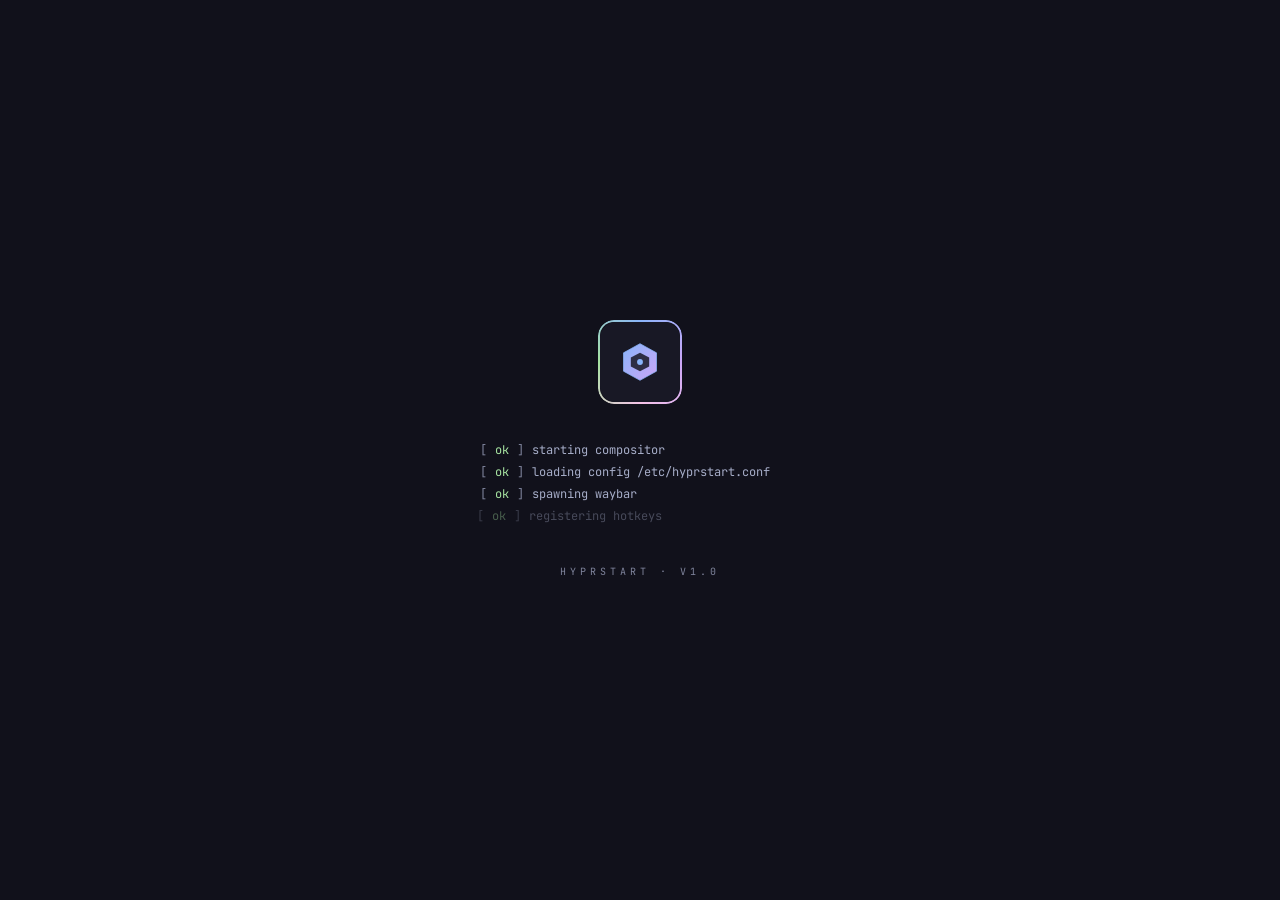
==== apps/maya-gateway/src/maya_gateway/static/index.html @ cb9204e7 "checkpoint before checking out feat/crawler-services" ====
<!doctype html>
<html lang="en" data-theme="mocha">
  <head>
    <meta charset="UTF-8" />
    <link rel="icon" type="image/svg+xml" href="./favicon.svg" />
    <meta name="viewport" content="width=device-width, initial-scale=1.0" />
    <meta name="theme-color" content="#1e1e2e" />
    <title>hyprstart</title>
    <script type="module" crossorigin src="./assets/index-BjhPMW3C.js"></script>
    <link rel="modulepreload" crossorigin href="./assets/createLucideIcon-BkE7qnuN.js">
    <link rel="modulepreload" crossorigin href="./assets/clsx-Dt5TBCCM.js">
    <link rel="modulepreload" crossorigin href="./assets/image-BkZ1IErZ.js">
    <link rel="modulepreload" crossorigin href="./assets/gamepad-2-BOlGY-1d.js">
    <link rel="modulepreload" crossorigin href="./assets/store-DPxoyWSN.js">
    <link rel="modulepreload" crossorigin href="./assets/globe-wBlv-TBo.js">
    <link rel="modulepreload" crossorigin href="./assets/wifi-B4JgbPPD.js">
    <link rel="modulepreload" crossorigin href="./assets/trash-2-pexFG5-7.js">
    <link rel="modulepreload" crossorigin href="./assets/x-p-yrl-7L.js">
    <link rel="modulepreload" crossorigin href="./assets/feeds-r7RcxQAA.js">
    <link rel="stylesheet" crossorigin href="./assets/index-55WpSSGX.css">
  </head>
  <body>
    <div id="root"></div>
  </body>
</html>
---- apps/maya-gateway/src/maya_gateway/static/assets/index-55WpSSGX.css ----
@import "https://fonts.googleapis.com/css2?family=Inter:wght@300;400;500;600;700&family=JetBrains+Mono:wght@400;500;600;700&display=swap";*,:before,:after,::backdrop{--tw-border-spacing-x:0;--tw-border-spacing-y:0;--tw-translate-x:0;--tw-translate-y:0;--tw-rotate:0;--tw-skew-x:0;--tw-skew-y:0;--tw-scale-x:1;--tw-scale-y:1;--tw-pan-x: ;--tw-pan-y: ;--tw-pinch-zoom: ;--tw-scroll-snap-strictness:proximity;--tw-gradient-from-position: ;--tw-gradient-via-position: ;--tw-gradient-to-position: ;--tw-ordinal: ;--tw-slashed-zero: ;--tw-numeric-figure: ;--tw-numeric-spacing: ;--tw-numeric-fraction: ;--tw-ring-inset: ;--tw-ring-offset-width:0px;--tw-ring-offset-color:#fff;--tw-ring-color:#3b82f680;--tw-ring-offset-shadow:0 0 #0000;--tw-ring-shadow:0 0 #0000;--tw-shadow:0 0 #0000;--tw-shadow-colored:0 0 #0000;--tw-blur: ;--tw-brightness: ;--tw-contrast: ;--tw-grayscale: ;--tw-hue-rotate: ;--tw-invert: ;--tw-saturate: ;--tw-sepia: ;--tw-drop-shadow: ;--tw-backdrop-blur: ;--tw-backdrop-brightness: ;--tw-backdrop-contrast: ;--tw-backdrop-grayscale: ;--tw-backdrop-hue-rotate: ;--tw-backdrop-invert: ;--tw-backdrop-opacity: ;--tw-backdrop-saturate: ;--tw-backdrop-sepia: ;--tw-contain-size: ;--tw-contain-layout: ;--tw-contain-paint: ;--tw-contain-style: }*,:before,:after{box-sizing:border-box;border:0 solid #e5e7eb}:before,:after{--tw-content:""}html,:host{-webkit-text-size-adjust:100%;tab-size:4;font-feature-settings:normal;font-variation-settings:normal;-webkit-tap-highlight-color:transparent;font-family:Inter,ui-sans-serif,system-ui,-apple-system,Segoe UI,Roboto,sans-serif;line-height:1.5}body{line-height:inherit;margin:0}hr{height:0;color:inherit;border-top-width:1px}abbr:where([title]){-webkit-text-decoration:underline dotted;text-decoration:underline dotted}h1,h2,h3,h4,h5,h6{font-size:inherit;font-weight:inherit}a{color:inherit;-webkit-text-decoration:inherit;text-decoration:inherit}b,strong{font-weight:bolder}code,kbd,samp,pre{font-feature-settings:normal;font-variation-settings:normal;font-family:JetBrains Mono,Fira Code,ui-monospace,SFMono-Regular,Menlo,monospace;font-size:1em}small{font-size:80%}sub,sup{vertical-align:baseline;font-size:75%;line-height:0;position:relative}sub{bottom:-.25em}sup{top:-.5em}table{text-indent:0;border-color:inherit;border-collapse:collapse}button,input,optgroup,select,textarea{font-feature-settings:inherit;font-variation-settings:inherit;font-family:inherit;font-size:100%;font-weight:inherit;line-height:inherit;letter-spacing:inherit;color:inherit;margin:0;padding:0}button,select{text-transform:none}button,input:where([type=button]),input:where([type=reset]),input:where([type=submit]){-webkit-appearance:button;background-color:#0000;background-image:none}:-moz-focusring{outline:auto}:-moz-ui-invalid{box-shadow:none}progress{vertical-align:baseline}::-webkit-inner-spin-button{height:auto}::-webkit-outer-spin-button{height:auto}[type=search]{-webkit-appearance:textfield;outline-offset:-2px}::-webkit-search-decoration{-webkit-appearance:none}::-webkit-file-upload-button{-webkit-appearance:button;font:inherit}summary{display:list-item}blockquote,dl,dd,h1,h2,h3,h4,h5,h6,hr,figure,p,pre{margin:0}fieldset{margin:0;padding:0}legend{padding:0}ol,ul,menu{margin:0;padding:0;list-style:none}dialog{padding:0}textarea{resize:vertical}input::-moz-placeholder{opacity:1;color:#9ca3af}textarea::-moz-placeholder{opacity:1;color:#9ca3af}input::placeholder,textarea::placeholder{opacity:1;color:#9ca3af}button,[role=button]{cursor:pointer}:disabled{cursor:default}img,svg,video,canvas,audio,iframe,embed,object{vertical-align:middle;display:block}img,video{max-width:100%;height:auto}[hidden]:where(:not([hidden=until-found])){display:none}.container{width:100%}@media (width>=640px){.container{max-width:640px}}@media (width>=768px){.container{max-width:768px}}@media (width>=1024px){.container{max-width:1024px}}@media (width>=1280px){.container{max-width:1280px}}@media (width>=1536px){.container{max-width:1536px}}.pointer-events-none{pointer-events:none}.pointer-events-auto{pointer-events:auto}.visible{visibility:visible}.fixed{position:fixed}.absolute{position:absolute}.relative{position:relative}.inset-0{inset:0}.-bottom-0\.5{bottom:-.125rem}.bottom-0{bottom:0}.left-0{left:0}.left-0\.5{left:.125rem}.left-1\/2{left:50%}.left-2{left:.5rem}.left-\[18px\]{left:18px}.right-0{right:0}.right-1\.5{right:.375rem}.right-2{right:.5rem}.right-3{right:.75rem}.top-0{top:0}.top-0\.5{top:.125rem}.top-1\.5{top:.375rem}.top-1\/2{top:50%}.top-12{top:3rem}.top-2{top:.5rem}.isolate{isolation:isolate}.z-10{z-index:10}.z-20{z-index:20}.z-\[115\]{z-index:115}.z-\[118\]{z-index:118}.z-\[120\]{z-index:120}.z-\[125\]{z-index:125}.z-\[300\]{z-index:300}.z-\[310\]{z-index:310}.z-\[40\]{z-index:40}.z-\[45\]{z-index:45}.z-\[55\]{z-index:55}.z-\[85\]{z-index:85}.col-span-2{grid-column:span 2/span 2}.mx-1{margin-left:.25rem;margin-right:.25rem}.mx-auto{margin-left:auto;margin-right:auto}.my-1{margin-top:.25rem;margin-bottom:.25rem}.my-2{margin-top:.5rem;margin-bottom:.5rem}.my-3{margin-top:.75rem;margin-bottom:.75rem}.my-6{margin-top:1.5rem;margin-bottom:1.5rem}.mb-0\.5{margin-bottom:.125rem}.mb-1{margin-bottom:.25rem}.mb-1\.5{margin-bottom:.375rem}.mb-10{margin-bottom:2.5rem}.mb-2{margin-bottom:.5rem}.mb-2\.5{margin-bottom:.625rem}.mb-3{margin-bottom:.75rem}.mb-4{margin-bottom:1rem}.ml-1{margin-left:.25rem}.ml-auto{margin-left:auto}.mr-1{margin-right:.25rem}.mr-1\.5{margin-right:.375rem}.mr-2{margin-right:.5rem}.mt-0\.5{margin-top:.125rem}.mt-1{margin-top:.25rem}.mt-10{margin-top:2.5rem}.mt-2{margin-top:.5rem}.mt-3{margin-top:.75rem}.mt-4{margin-top:1rem}.mt-5{margin-top:1.25rem}.block{display:block}.inline-block{display:inline-block}.inline{display:inline}.flex{display:flex}.inline-flex{display:inline-flex}.table{display:table}.grid{display:grid}.hidden{display:none}.aspect-video{aspect-ratio:16/9}.h-1{height:.25rem}.h-10{height:2.5rem}.h-12{height:3rem}.h-14{height:3.5rem}.h-2{height:.5rem}.h-2\.5{height:.625rem}.h-20{height:5rem}.h-24{height:6rem}.h-3{height:.75rem}.h-4{height:1rem}.h-5{height:1.25rem}.h-56{height:14rem}.h-7{height:1.75rem}.h-8{height:2rem}.h-9{height:2.25rem}.h-full{height:100%}.h-px{height:1px}.max-h-\[52vh\]{max-height:52vh}.min-h-0{min-height:0}.min-h-\[120px\]{min-height:120px}.w-0\.5{width:.125rem}.w-1{width:.25rem}.w-1\.5{width:.375rem}.w-10{width:2.5rem}.w-12{width:3rem}.w-2\.5{width:.625rem}.w-20{width:5rem}.w-24{width:6rem}.w-3{width:.75rem}.w-32{width:8rem}.w-4{width:1rem}.w-44{width:11rem}.w-5{width:1.25rem}.w-52{width:13rem}.w-56{width:14rem}.w-6{width:1.5rem}.w-64{width:16rem}.w-7{width:1.75rem}.w-72{width:18rem}.w-8{width:2rem}.w-80{width:20rem}.w-9{width:2.25rem}.w-\[40\%\]{width:40%}.w-\[640px\]{width:640px}.w-\[68px\]{width:68px}.w-\[70\%\]{width:70%}.w-full{width:100%}.w-px{width:1px}.min-w-0{min-width:0}.min-w-\[12px\]{min-width:12px}.min-w-\[60px\]{min-width:60px}.max-w-2xl{max-width:42rem}.max-w-\[180px\]{max-width:180px}.max-w-\[200px\]{max-width:200px}.max-w-\[280px\]{max-width:280px}.max-w-\[7\.5rem\]{max-width:7.5rem}.max-w-\[92vw\]{max-width:92vw}.max-w-md{max-width:28rem}.max-w-sm{max-width:24rem}.max-w-xl{max-width:36rem}.flex-1{flex:1}.shrink-0{flex-shrink:0}.grow{flex-grow:1}.border-collapse{border-collapse:collapse}.origin-top-left{transform-origin:0 0}.-translate-x-1\/2{--tw-translate-x:-50%;transform:translate(var(--tw-translate-x), var(--tw-translate-y)) rotate(var(--tw-rotate)) skewX(var(--tw-skew-x)) skewY(var(--tw-skew-y)) scaleX(var(--tw-scale-x)) scaleY(var(--tw-scale-y))}.-translate-y-1\/2{--tw-translate-y:-50%;transform:translate(var(--tw-translate-x), var(--tw-translate-y)) rotate(var(--tw-rotate)) skewX(var(--tw-skew-x)) skewY(var(--tw-skew-y)) scaleX(var(--tw-scale-x)) scaleY(var(--tw-scale-y))}.transform{transform:translate(var(--tw-translate-x), var(--tw-translate-y)) rotate(var(--tw-rotate)) skewX(var(--tw-skew-x)) skewY(var(--tw-skew-y)) scaleX(var(--tw-scale-x)) scaleY(var(--tw-scale-y))}@keyframes fade-in{0%{opacity:0}to{opacity:1}}.animate-fade-in{animation:.4s forwards fade-in}@keyframes pulse-soft{0%,to{opacity:.6}50%{opacity:1}}.animate-pulse-soft{animation:2.4s ease-in-out infinite pulse-soft}@keyframes scale-in{0%{opacity:0;transform:scale(.94)}to{opacity:1;transform:scale(1)}}.animate-scale-in{animation:.18s cubic-bezier(.05,.9,.1,1.05) forwards scale-in}@keyframes spin-slow{to{transform:rotate(360deg)}}.animate-spin-slow{animation:22s linear infinite spin-slow}.cursor-default{cursor:default}.cursor-grab{cursor:grab}.cursor-pointer{cursor:pointer}.select-none{-webkit-user-select:none;user-select:none}.resize-none{resize:none}.list-decimal{list-style-type:decimal}.list-disc{list-style-type:disc}.grid-cols-1{grid-template-columns:repeat(1,minmax(0,1fr))}.grid-cols-2{grid-template-columns:repeat(2,minmax(0,1fr))}.grid-cols-3{grid-template-columns:repeat(3,minmax(0,1fr))}.grid-cols-4{grid-template-columns:repeat(4,minmax(0,1fr))}.grid-cols-7{grid-template-columns:repeat(7,minmax(0,1fr))}.grid-cols-\[repeat\(auto-fill\,minmax\(120px\,1fr\)\)\]{grid-template-columns:repeat(auto-fill,minmax(120px,1fr))}.grid-cols-\[repeat\(auto-fill\,minmax\(140px\,1fr\)\)\]{grid-template-columns:repeat(auto-fill,minmax(140px,1fr))}.grid-cols-\[repeat\(auto-fill\,minmax\(160px\,1fr\)\)\]{grid-template-columns:repeat(auto-fill,minmax(160px,1fr))}.grid-cols-\[repeat\(auto-fill\,minmax\(180px\,1fr\)\)\]{grid-template-columns:repeat(auto-fill,minmax(180px,1fr))}.flex-col{flex-direction:column}.flex-wrap{flex-wrap:wrap}.items-start{align-items:flex-start}.items-end{align-items:flex-end}.items-center{align-items:center}.items-stretch{align-items:stretch}.justify-start{justify-content:flex-start}.justify-end{justify-content:flex-end}.justify-center{justify-content:center}.justify-between{justify-content:space-between}.gap-0{gap:0}.gap-0\.5{gap:.125rem}.gap-1{gap:.25rem}.gap-1\.5{gap:.375rem}.gap-2{gap:.5rem}.gap-2\.5{gap:.625rem}.gap-3{gap:.75rem}.gap-4{gap:1rem}.gap-5{gap:1.25rem}.gap-6{gap:1.5rem}.gap-7{gap:1.75rem}.gap-x-6{-moz-column-gap:1.5rem;column-gap:1.5rem}.gap-y-1\.5{row-gap:.375rem}.space-y-1>:not([hidden])~:not([hidden]){--tw-space-y-reverse:0;margin-top:calc(.25rem * calc(1 - var(--tw-space-y-reverse)));margin-bottom:calc(.25rem * var(--tw-space-y-reverse))}.space-y-1\.5>:not([hidden])~:not([hidden]){--tw-space-y-reverse:0;margin-top:calc(.375rem * calc(1 - var(--tw-space-y-reverse)));margin-bottom:calc(.375rem * var(--tw-space-y-reverse))}.space-y-2>:not([hidden])~:not([hidden]){--tw-space-y-reverse:0;margin-top:calc(.5rem * calc(1 - var(--tw-space-y-reverse)));margin-bottom:calc(.5rem * var(--tw-space-y-reverse))}.space-y-3>:not([hidden])~:not([hidden]){--tw-space-y-reverse:0;margin-top:calc(.75rem * calc(1 - var(--tw-space-y-reverse)));margin-bottom:calc(.75rem * var(--tw-space-y-reverse))}.space-y-6>:not([hidden])~:not([hidden]){--tw-space-y-reverse:0;margin-top:calc(1.5rem * calc(1 - var(--tw-space-y-reverse)));margin-bottom:calc(1.5rem * var(--tw-space-y-reverse))}.space-y-8>:not([hidden])~:not([hidden]){--tw-space-y-reverse:0;margin-top:calc(2rem * calc(1 - var(--tw-space-y-reverse)));margin-bottom:calc(2rem * var(--tw-space-y-reverse))}.divide-y>:not([hidden])~:not([hidden]){--tw-divide-y-reverse:0;border-top-width:calc(1px * calc(1 - var(--tw-divide-y-reverse)));border-bottom-width:calc(1px * var(--tw-divide-y-reverse))}.divide-white\/5>:not([hidden])~:not([hidden]){border-color:#ffffff0d}.overflow-auto{overflow:auto}.overflow-hidden{overflow:hidden}.overflow-x-auto{overflow-x:auto}.truncate{text-overflow:ellipsis;white-space:nowrap;overflow:hidden}.whitespace-nowrap{white-space:nowrap}.whitespace-pre{white-space:pre}.break-all{word-break:break-all}.rounded{border-radius:.25rem}.rounded-2xl{border-radius:16px}.rounded-full{border-radius:9999px}.rounded-lg{border-radius:.5rem}.rounded-md{border-radius:.375rem}.rounded-sm{border-radius:.125rem}.rounded-xl{border-radius:12px}.border{border-width:1px}.border-0{border-width:0}.border-2{border-width:2px}.border-b{border-bottom-width:1px}.border-l{border-left-width:1px}.border-l-\[3px\]{border-left-width:3px}.border-r{border-right-width:1px}.border-t{border-top-width:1px}.border-accent{--tw-border-opacity:1;border-color:rgb(var(--accent) / var(--tw-border-opacity,1))}.border-accent\/30{border-color:rgb(var(--accent) / .3)}.border-accent\/50{border-color:rgb(var(--accent) / .5)}.border-accent\/60{border-color:rgb(var(--accent) / .6)}.border-base\/80{border-color:rgb(var(--base) / .8)}.border-line{--tw-border-opacity:1;border-color:rgb(var(--line) / var(--tw-border-opacity,1))}.border-line\/40{border-color:rgb(var(--line) / .4)}.border-transparent{border-color:#0000}.border-white\/10{border-color:#ffffff1a}.border-white\/20{border-color:#fff3}.border-white\/5{border-color:#ffffff0d}.border-yellow-300\/10{border-color:#fde0471a}.border-t-accent{--tw-border-opacity:1;border-top-color:rgb(var(--accent) / var(--tw-border-opacity,1))}.bg-\[\#a6e3a1\]{--tw-bg-opacity:1;background-color:rgb(166 227 161/var(--tw-bg-opacity,1))}.bg-\[\#f38ba8\]{--tw-bg-opacity:1;background-color:rgb(243 139 168/var(--tw-bg-opacity,1))}.bg-\[\#f9e2af\]{--tw-bg-opacity:1;background-color:rgb(249 226 175/var(--tw-bg-opacity,1))}.bg-accent{--tw-bg-opacity:1;background-color:rgb(var(--accent) / var(--tw-bg-opacity,1))}.bg-accent\/15{background-color:rgb(var(--accent) / .15)}.bg-accent\/20{background-color:rgb(var(--accent) / .2)}.bg-accent\/25{background-color:rgb(var(--accent) / .25)}.bg-accent\/30{background-color:rgb(var(--accent) / .3)}.bg-accent\/40{background-color:rgb(var(--accent) / .4)}.bg-base{--tw-bg-opacity:1;background-color:rgb(var(--base) / var(--tw-bg-opacity,1))}.bg-base\/20{background-color:rgb(var(--base) / .2)}.bg-base\/25{background-color:rgb(var(--base) / .25)}.bg-base\/30{background-color:rgb(var(--base) / .3)}.bg-base\/40{background-color:rgb(var(--base) / .4)}.bg-base\/60{background-color:rgb(var(--base) / .6)}.bg-base\/70{background-color:rgb(var(--base) / .7)}.bg-black{--tw-bg-opacity:1;background-color:rgb(0 0 0/var(--tw-bg-opacity,1))}.bg-black\/35{background-color:#00000059}.bg-black\/40{background-color:#0006}.bg-black\/55{background-color:#0000008c}.bg-crust{--tw-bg-opacity:1;background-color:rgb(var(--crust) / var(--tw-bg-opacity,1))}.bg-crust\/65{background-color:rgb(var(--crust) / .65)}.bg-crust\/80{background-color:rgb(var(--crust) / .8)}.bg-mantle{--tw-bg-opacity:1;background-color:rgb(var(--mantle) / var(--tw-bg-opacity,1))}.bg-mantle\/40{background-color:rgb(var(--mantle) / .4)}.bg-mantle\/60{background-color:rgb(var(--mantle) / .6)}.bg-mantle\/70{background-color:rgb(var(--mantle) / .7)}.bg-mantle\/85{background-color:rgb(var(--mantle) / .85)}.bg-mantle\/90{background-color:rgb(var(--mantle) / .9)}.bg-mantle\/95{background-color:rgb(var(--mantle) / .95)}.bg-red-500\/20{background-color:#ef444433}.bg-surface{--tw-bg-opacity:1;background-color:rgb(var(--surface) / var(--tw-bg-opacity,1))}.bg-surface\/40{background-color:rgb(var(--surface) / .4)}.bg-surface\/60{background-color:rgb(var(--surface) / .6)}.bg-surface\/70{background-color:rgb(var(--surface) / .7)}.bg-surface\/80{background-color:rgb(var(--surface) / .8)}.bg-transparent{background-color:#0000}.bg-white{--tw-bg-opacity:1;background-color:rgb(255 255 255/var(--tw-bg-opacity,1))}.bg-white\/10{background-color:#ffffff1a}.bg-white\/15{background-color:#ffffff26}.bg-white\/40{background-color:#fff6}.bg-white\/5{background-color:#ffffff0d}.bg-yellow-300\/5{background-color:#fde0470d}.bg-cover{background-size:cover}.bg-center{background-position:50%}.object-cover{-o-object-fit:cover;object-fit:cover}.p-0\.5{padding:.125rem}.p-1{padding:.25rem}.p-1\.5{padding:.375rem}.p-2{padding:.5rem}.p-3{padding:.75rem}.p-4{padding:1rem}.p-5{padding:1.25rem}.p-6{padding:1.5rem}.px-0\.5{padding-left:.125rem;padding-right:.125rem}.px-1{padding-left:.25rem;padding-right:.25rem}.px-1\.5{padding-left:.375rem;padding-right:.375rem}.px-2{padding-left:.5rem;padding-right:.5rem}.px-2\.5{padding-left:.625rem;padding-right:.625rem}.px-3{padding-left:.75rem;padding-right:.75rem}.px-4{padding-left:1rem;padding-right:1rem}.px-5{padding-left:1.25rem;padding-right:1.25rem}.px-6{padding-left:1.5rem;padding-right:1.5rem}.py-0\.5{padding-top:.125rem;padding-bottom:.125rem}.py-1{padding-top:.25rem;padding-bottom:.25rem}.py-1\.5{padding-top:.375rem;padding-bottom:.375rem}.py-10{padding-top:2.5rem;padding-bottom:2.5rem}.py-12{padding-top:3rem;padding-bottom:3rem}.py-2{padding-top:.5rem;padding-bottom:.5rem}.py-2\.5{padding-top:.625rem;padding-bottom:.625rem}.py-3{padding-top:.75rem;padding-bottom:.75rem}.py-4{padding-top:1rem;padding-bottom:1rem}.py-6{padding-top:1.5rem;padding-bottom:1.5rem}.pb-2{padding-bottom:.5rem}.pl-3{padding-left:.75rem}.pl-5{padding-left:1.25rem}.pl-7{padding-left:1.75rem}.pr-1{padding-right:.25rem}.pr-1\.5{padding-right:.375rem}.pr-2{padding-right:.5rem}.pr-3{padding-right:.75rem}.pt-0\.5{padding-top:.125rem}.pt-3{padding-top:.75rem}.pt-\[14vh\]{padding-top:14vh}.text-left{text-align:left}.text-center{text-align:center}.text-right{text-align:right}.align-middle{vertical-align:middle}.font-mono{font-family:JetBrains Mono,Fira Code,ui-monospace,SFMono-Regular,Menlo,monospace}.font-sans{font-family:Inter,ui-sans-serif,system-ui,-apple-system,Segoe UI,Roboto,sans-serif}.text-2xl{font-size:1.5rem;line-height:2rem}.text-4xl{font-size:2.25rem;line-height:2.5rem}.text-5xl{font-size:3rem;line-height:1}.text-7xl{font-size:4.5rem;line-height:1}.text-\[0\.8125rem\]{font-size:.8125rem}.text-\[100px\]{font-size:100px}.text-\[10px\]{font-size:10px}.text-\[11px\]{font-size:11px}.text-\[12px\]{font-size:12px}.text-\[13px\]{font-size:13px}.text-\[14px\]{font-size:14px}.text-\[2\.75rem\]{font-size:2.75rem}.text-\[6px\]{font-size:6px}.text-\[9px\]{font-size:9px}.text-base{font-size:1rem;line-height:1.5rem}.text-lg{font-size:1.125rem;line-height:1.75rem}.text-sm{font-size:.875rem;line-height:1.25rem}.text-xl{font-size:1.25rem;line-height:1.75rem}.text-xs{font-size:.75rem;line-height:1rem}.font-extralight{font-weight:200}.font-light{font-weight:300}.font-medium{font-weight:500}.font-semibold{font-weight:600}.uppercase{text-transform:uppercase}.capitalize{text-transform:capitalize}.italic{font-style:italic}.tabular-nums{--tw-numeric-spacing:tabular-nums;font-variant-numeric:var(--tw-ordinal) var(--tw-slashed-zero) var(--tw-numeric-figure) var(--tw-numeric-spacing) var(--tw-numeric-fraction)}.leading-6{line-height:1.5rem}.leading-\[7px\]{line-height:7px}.leading-none{line-height:1}.leading-relaxed{line-height:1.625}.leading-snug{line-height:1.375}.leading-tight{line-height:1.25}.tracking-\[0\.25em\]{letter-spacing:.25em}.tracking-\[0\.28em\]{letter-spacing:.28em}.tracking-\[0\.2em\]{letter-spacing:.2em}.tracking-\[0\.3em\]{letter-spacing:.3em}.tracking-\[0\.4em\]{letter-spacing:.4em}.tracking-tight{letter-spacing:-.025em}.tracking-wide{letter-spacing:.025em}.tracking-wider{letter-spacing:.05em}.tracking-widest{letter-spacing:.1em}.text-accent{--tw-text-opacity:1;color:rgb(var(--accent) / var(--tw-text-opacity,1))}.text-accent\/60{color:rgb(var(--accent) / .6)}.text-accent\/80{color:rgb(var(--accent) / .8)}.text-accent2{--tw-text-opacity:1;color:rgb(var(--accent2) / var(--tw-text-opacity,1))}.text-accent2\/80{color:rgb(var(--accent2) / .8)}.text-accent3{--tw-text-opacity:1;color:rgb(var(--accent3) / var(--tw-text-opacity,1))}.text-accent4{--tw-text-opacity:1;color:rgb(var(--accent4) / var(--tw-text-opacity,1))}.text-base{--tw-text-opacity:1;color:rgb(var(--base) / var(--tw-text-opacity,1))}.text-black{--tw-text-opacity:1;color:rgb(0 0 0/var(--tw-text-opacity,1))}.text-black\/70{color:#000000b3}.text-cyan-200{--tw-text-opacity:1;color:rgb(165 243 252/var(--tw-text-opacity,1))}.text-ink{--tw-text-opacity:1;color:rgb(var(--text) / var(--tw-text-opacity,1))}.text-mantle{--tw-text-opacity:1;color:rgb(var(--mantle) / var(--tw-text-opacity,1))}.text-muted{--tw-text-opacity:1;color:rgb(var(--muted) / var(--tw-text-opacity,1))}.text-muted\/60{color:rgb(var(--muted) / .6)}.text-muted\/70{color:rgb(var(--muted) / .7)}.text-muted\/80{color:rgb(var(--muted) / .8)}.text-muted\/90{color:rgb(var(--muted) / .9)}.text-red-300{--tw-text-opacity:1;color:rgb(252 165 165/var(--tw-text-opacity,1))}.text-red-400{--tw-text-opacity:1;color:rgb(248 113 113/var(--tw-text-opacity,1))}.text-sky-300{--tw-text-opacity:1;color:rgb(125 211 252/var(--tw-text-opacity,1))}.text-slate-300{--tw-text-opacity:1;color:rgb(203 213 225/var(--tw-text-opacity,1))}.text-subtext{--tw-text-opacity:1;color:rgb(var(--subtext) / var(--tw-text-opacity,1))}.text-subtext\/95{color:rgb(var(--subtext) / .95)}.text-text{--tw-text-opacity:1;color:rgb(var(--text) / var(--tw-text-opacity,1))}.text-text\/90{color:rgb(var(--text) / .9)}.text-text\/95{color:rgb(var(--text) / .95)}.text-yellow-300{--tw-text-opacity:1;color:rgb(253 224 71/var(--tw-text-opacity,1))}.text-yellow-300\/90{color:#fde047e6}.underline{text-decoration-line:underline}.decoration-accent\/40{-webkit-text-decoration-color:rgb(var(--accent) / .4);text-decoration-color:rgb(var(--accent) / .4)}.underline-offset-2{text-underline-offset:2px}.underline-offset-4{text-underline-offset:4px}.accent-\[rgb\(var\(--accent\)\)\]{accent-color:rgb(var(--accent))}.accent-accent{accent-color:rgb(var(--accent) / 1)}.opacity-0{opacity:0}.opacity-30{opacity:.3}.opacity-45{opacity:.45}.opacity-60{opacity:.6}.opacity-70{opacity:.7}.shadow{--tw-shadow:0 1px 3px 0 #0000001a, 0 1px 2px -1px #0000001a;--tw-shadow-colored:0 1px 3px 0 var(--tw-shadow-color), 0 1px 2px -1px var(--tw-shadow-color);box-shadow:var(--tw-ring-offset-shadow,0 0 #0000), var(--tw-ring-shadow,0 0 #0000), var(--tw-shadow)}.shadow-\[0_8px_32px_rgba\(0\,0\,0\,0\.45\)\]{--tw-shadow:0 8px 32px #00000073;--tw-shadow-colored:0 8px 32px var(--tw-shadow-color);box-shadow:var(--tw-ring-offset-shadow,0 0 #0000), var(--tw-ring-shadow,0 0 #0000), var(--tw-shadow)}.shadow-glow{--tw-shadow:0 0 24px rgb(var(--accent) / .45);--tw-shadow-colored:0 0 24px var(--tw-shadow-color);box-shadow:var(--tw-ring-offset-shadow,0 0 #0000), var(--tw-ring-shadow,0 0 #0000), var(--tw-shadow)}.shadow-inner{--tw-shadow:inset 0 2px 4px 0 #0000000d;--tw-shadow-colored:inset 0 2px 4px 0 var(--tw-shadow-color);box-shadow:var(--tw-ring-offset-shadow,0 0 #0000), var(--tw-ring-shadow,0 0 #0000), var(--tw-shadow)}.shadow-xl{--tw-shadow:0 20px 25px -5px #0000001a, 0 8px 10px -6px #0000001a;--tw-shadow-colored:0 20px 25px -5px var(--tw-shadow-color), 0 8px 10px -6px var(--tw-shadow-color);box-shadow:var(--tw-ring-offset-shadow,0 0 #0000), var(--tw-ring-shadow,0 0 #0000), var(--tw-shadow)}.outline-none{outline-offset:2px;outline:2px solid #0000}.ring-1{--tw-ring-offset-shadow:var(--tw-ring-inset) 0 0 0 var(--tw-ring-offset-width) var(--tw-ring-offset-color);--tw-ring-shadow:var(--tw-ring-inset) 0 0 0 calc(1px + var(--tw-ring-offset-width)) var(--tw-ring-color);box-shadow:var(--tw-ring-offset-shadow), var(--tw-ring-shadow), var(--tw-shadow,0 0 #0000)}.ring-2{--tw-ring-offset-shadow:var(--tw-ring-inset) 0 0 0 var(--tw-ring-offset-width) var(--tw-ring-offset-color);--tw-ring-shadow:var(--tw-ring-inset) 0 0 0 calc(2px + var(--tw-ring-offset-width)) var(--tw-ring-color);box-shadow:var(--tw-ring-offset-shadow), var(--tw-ring-shadow), var(--tw-shadow,0 0 #0000)}.ring-inset{--tw-ring-inset:inset}.ring-accent\/40{--tw-ring-color:rgb(var(--accent) / .4)}.ring-accent\/50{--tw-ring-color:rgb(var(--accent) / .5)}.blur{--tw-blur:blur(8px);filter:var(--tw-blur) var(--tw-brightness) var(--tw-contrast) var(--tw-grayscale) var(--tw-hue-rotate) var(--tw-invert) var(--tw-saturate) var(--tw-sepia) var(--tw-drop-shadow)}.drop-shadow-\[0_1px_2px_rgba\(0\,0\,0\,0\.5\)\]{--tw-drop-shadow:drop-shadow(0 1px 2px #00000080);filter:var(--tw-blur) var(--tw-brightness) var(--tw-contrast) var(--tw-grayscale) var(--tw-hue-rotate) var(--tw-invert) var(--tw-saturate) var(--tw-sepia) var(--tw-drop-shadow)}.drop-shadow-\[0_1px_3px_rgba\(0\,0\,0\,0\.8\)\]{--tw-drop-shadow:drop-shadow(0 1px 3px #000c);filter:var(--tw-blur) var(--tw-brightness) var(--tw-contrast) var(--tw-grayscale) var(--tw-hue-rotate) var(--tw-invert) var(--tw-saturate) var(--tw-sepia) var(--tw-drop-shadow)}.drop-shadow-\[0_1px_4px_rgba\(0\,0\,0\,0\.85\)\]{--tw-drop-shadow:drop-shadow(0 1px 4px #000000d9);filter:var(--tw-blur) var(--tw-brightness) var(--tw-contrast) var(--tw-grayscale) var(--tw-hue-rotate) var(--tw-invert) var(--tw-saturate) var(--tw-sepia) var(--tw-drop-shadow)}.drop-shadow-\[0_1px_8px_rgba\(0\,0\,0\,0\.6\)\]{--tw-drop-shadow:drop-shadow(0 1px 8px #0009);filter:var(--tw-blur) var(--tw-brightness) var(--tw-contrast) var(--tw-grayscale) var(--tw-hue-rotate) var(--tw-invert) var(--tw-saturate) var(--tw-sepia) var(--tw-drop-shadow)}.drop-shadow-\[0_2px_12px_rgba\(0\,0\,0\,0\.75\)\]{--tw-drop-shadow:drop-shadow(0 2px 12px #000000bf);filter:var(--tw-blur) var(--tw-brightness) var(--tw-contrast) var(--tw-grayscale) var(--tw-hue-rotate) var(--tw-invert) var(--tw-saturate) var(--tw-sepia) var(--tw-drop-shadow)}.drop-shadow-\[0_2px_14px_rgba\(0\,0\,0\,0\.65\)\]{--tw-drop-shadow:drop-shadow(0 2px 14px #000000a6);filter:var(--tw-blur) var(--tw-brightness) var(--tw-contrast) var(--tw-grayscale) var(--tw-hue-rotate) var(--tw-invert) var(--tw-saturate) var(--tw-sepia) var(--tw-drop-shadow)}.drop-shadow-\[0_2px_24px_rgba\(0\,0\,0\,0\.5\)\]{--tw-drop-shadow:drop-shadow(0 2px 24px #00000080);filter:var(--tw-blur) var(--tw-brightness) var(--tw-contrast) var(--tw-grayscale) var(--tw-hue-rotate) var(--tw-invert) var(--tw-saturate) var(--tw-sepia) var(--tw-drop-shadow)}.drop-shadow-\[0_4px_30px_rgba\(0\,0\,0\,0\.6\)\]{--tw-drop-shadow:drop-shadow(0 4px 30px #0009);filter:var(--tw-blur) var(--tw-brightness) var(--tw-contrast) var(--tw-grayscale) var(--tw-hue-rotate) var(--tw-invert) var(--tw-saturate) var(--tw-sepia) var(--tw-drop-shadow)}.\!filter{filter:var(--tw-blur) var(--tw-brightness) var(--tw-contrast) var(--tw-grayscale) var(--tw-hue-rotate) var(--tw-invert) var(--tw-saturate) var(--tw-sepia) var(--tw-drop-shadow)!important}.filter{filter:var(--tw-blur) var(--tw-brightness) var(--tw-contrast) var(--tw-grayscale) var(--tw-hue-rotate) var(--tw-invert) var(--tw-saturate) var(--tw-sepia) var(--tw-drop-shadow)}.backdrop-blur-md{--tw-backdrop-blur:blur(12px);-webkit-backdrop-filter:var(--tw-backdrop-blur) var(--tw-backdrop-brightness) var(--tw-backdrop-contrast) var(--tw-backdrop-grayscale) var(--tw-backdrop-hue-rotate) var(--tw-backdrop-invert) var(--tw-backdrop-opacity) var(--tw-backdrop-saturate) var(--tw-backdrop-sepia);backdrop-filter:var(--tw-backdrop-blur) var(--tw-backdrop-brightness) var(--tw-backdrop-contrast) var(--tw-backdrop-grayscale) var(--tw-backdrop-hue-rotate) var(--tw-backdrop-invert) var(--tw-backdrop-opacity) var(--tw-backdrop-saturate) var(--tw-backdrop-sepia)}.backdrop-blur-sm{--tw-backdrop-blur:blur(4px);-webkit-backdrop-filter:var(--tw-backdrop-blur) var(--tw-backdrop-brightness) var(--tw-backdrop-contrast) var(--tw-backdrop-grayscale) var(--tw-backdrop-hue-rotate) var(--tw-backdrop-invert) var(--tw-backdrop-opacity) var(--tw-backdrop-saturate) var(--tw-backdrop-sepia);backdrop-filter:var(--tw-backdrop-blur) var(--tw-backdrop-brightness) var(--tw-backdrop-contrast) var(--tw-backdrop-grayscale) var(--tw-backdrop-hue-rotate) var(--tw-backdrop-invert) var(--tw-backdrop-opacity) var(--tw-backdrop-saturate) var(--tw-backdrop-sepia)}.transition{transition-property:color,background-color,border-color,text-decoration-color,fill,stroke,opacity,box-shadow,transform,filter,-webkit-backdrop-filter,backdrop-filter;transition-duration:.15s;transition-timing-function:cubic-bezier(.4,0,.2,1)}.transition-all{transition-property:all;transition-duration:.15s;transition-timing-function:cubic-bezier(.4,0,.2,1)}.transition-colors{transition-property:color,background-color,border-color,text-decoration-color,fill,stroke;transition-duration:.15s;transition-timing-function:cubic-bezier(.4,0,.2,1)}.transition-opacity{transition-property:opacity;transition-duration:.15s;transition-timing-function:cubic-bezier(.4,0,.2,1)}.duration-100{transition-duration:.1s}.duration-700{transition-duration:.7s}:root,[data-theme=mocha]{--base:30 30 46;--mantle:24 24 37;--crust:17 17 27;--surface:49 50 68;--surface2:69 71 90;--overlay:88 91 112;--text:205 214 244;--subtext:166 173 200;--muted:127 132 156;--line:49 50 68;--accent:137 180 250;--accent2:203 166 247;--accent3:245 194 231;--accent4:166 227 161;--red:243 139 168;--yellow:249 226 175;--green:166 227 161}[data-theme=tokyo]{--base:26 27 38;--mantle:22 22 30;--crust:16 16 24;--surface:36 40 59;--surface2:47 53 78;--overlay:86 95 137;--text:192 202 245;--subtext:169 177 214;--muted:86 95 137;--line:36 40 59;--accent:122 162 247;--accent2:187 154 247;--accent3:247 118 142;--accent4:158 206 106;--red:247 118 142;--yellow:224 175 104;--green:158 206 106}[data-theme=rose]{--base:25 23 36;--mantle:31 29 46;--crust:20 18 32;--surface:38 35 58;--surface2:56 51 80;--overlay:110 106 134;--text:224 222 244;--subtext:144 140 170;--muted:110 106 134;--line:38 35 58;--accent:196 167 231;--accent2:235 188 186;--accent3:246 193 119;--accent4:156 207 216;--red:235 111 146;--yellow:246 193 119;--green:156 207 216}[data-theme=gruv]{--base:40 40 40;--mantle:29 32 33;--crust:18 20 21;--surface:60 56 54;--surface2:80 73 69;--overlay:124 111 100;--text:235 219 178;--subtext:213 196 161;--muted:168 153 132;--line:60 56 54;--accent:250 189 47;--accent2:254 128 25;--accent3:184 187 38;--accent4:131 165 152;--red:251 73 52;--yellow:250 189 47;--green:184 187 38}[data-theme=latte]{--base:239 241 245;--mantle:230 233 239;--crust:220 224 232;--surface:204 208 218;--surface2:188 192 204;--overlay:156 160 176;--text:76 79 105;--subtext:92 95 119;--muted:124 127 147;--line:204 208 218;--accent:30 102 245;--accent2:136 57 239;--accent3:234 118 203;--accent4:64 160 43;--red:210 15 57;--yellow:223 142 29;--green:64 160 43}html,body,#root{height:100%;margin:0;padding:0;overflow:hidden}body{background:rgb(var(--crust));color:rgb(var(--text));-webkit-font-smoothing:antialiased;text-rendering:optimizelegibility;font-feature-settings:"ss01", "cv11";font-family:Inter,ui-sans-serif,system-ui,sans-serif}*{box-sizing:border-box}button{font-family:inherit}::-webkit-scrollbar{width:8px;height:8px}::-webkit-scrollbar-track{background:0 0}::-webkit-scrollbar-thumb{background:rgb(var(--surface2) / .6);border-radius:999px}::-webkit-scrollbar-thumb:hover{background:rgb(var(--accent) / .5)}::selection{background:rgb(var(--accent) / .4);color:rgb(var(--text))}.glass{background:rgb(var(--mantle) / .55);-webkit-backdrop-filter:blur(28px)saturate(160%);border:1px solid rgb(var(--text) / .06)}.glass-strong{background:rgb(var(--mantle) / .78);-webkit-backdrop-filter:blur(32px)saturate(180%);border:1px solid rgb(var(--text) / .07)}.surface{background:rgb(var(--surface) / .6);border:1px solid rgb(var(--text) / .05)}@property --hypr-angle{syntax:"<angle>";inherits:false;initial-value:0deg}@keyframes hypr-rotate{to{--hypr-angle:360deg}}.hypr-border{isolation:isolate;position:relative}.hypr-border:before{content:"";z-index:-1;border-radius:inherit;background:conic-gradient(from var(--hypr-angle), rgb(var(--accent)) 0deg, rgb(var(--accent2)) 90deg, rgb(var(--accent3)) 180deg, rgb(var(--accent4)) 270deg, rgb(var(--accent)) 360deg);-webkit-mask-composite:xor;padding:2px;animation:6s linear infinite hypr-rotate;position:absolute;inset:-2px;-webkit-mask-image:linear-gradient(#000 0 0),linear-gradient(#000 0 0);mask-image:linear-gradient(#000 0 0),linear-gradient(#000 0 0);-webkit-mask-position:0 0,0 0;mask-position:0 0,0 0;-webkit-mask-size:auto,auto;mask-size:auto,auto;-webkit-mask-repeat:repeat,repeat;mask-repeat:repeat,repeat;-webkit-mask-clip:content-box,border-box;mask-clip:content-box,border-box;-webkit-mask-origin:content-box,border-box;mask-origin:content-box,border-box;-webkit-mask-composite:xor;mask-composite:exclude;-webkit-mask-source-type:auto,auto;mask-mode:match-source,match-source}.hypr-border-soft:before{content:"";z-index:-1;border-radius:inherit;background:linear-gradient(140deg, rgb(var(--text) / .18), rgb(var(--text) / .04) 50%, rgb(var(--text) / .12));-webkit-mask-composite:xor;padding:1px;position:absolute;inset:-1px;-webkit-mask-image:linear-gradient(#000 0 0),linear-gradient(#000 0 0);mask-image:linear-gradient(#000 0 0),linear-gradient(#000 0 0);-webkit-mask-position:0 0,0 0;mask-position:0 0,0 0;-webkit-mask-size:auto,auto;mask-size:auto,auto;-webkit-mask-repeat:repeat,repeat;mask-repeat:repeat,repeat;-webkit-mask-clip:content-box,border-box;mask-clip:content-box,border-box;-webkit-mask-origin:content-box,border-box;mask-origin:content-box,border-box;-webkit-mask-composite:xor;mask-composite:exclude;-webkit-mask-source-type:auto,auto;mask-mode:match-source,match-source}button:focus-visible,input:focus-visible,textarea:focus-visible,select:focus-visible{outline:2px solid rgb(var(--accent) / .55);outline-offset:1px;border-radius:6px}.no-select{-webkit-user-select:none;user-select:none}.resize-handle{z-index:5;position:absolute}.resize-n{cursor:ns-resize;height:6px;top:-3px;left:12px;right:12px}.resize-s{cursor:ns-resize;height:6px;bottom:-3px;left:12px;right:12px}.resize-w{cursor:ew-resize;width:6px;top:12px;bottom:12px;left:-3px}.resize-e{cursor:ew-resize;width:6px;top:12px;bottom:12px;right:-3px}.resize-nw{cursor:nwse-resize;width:14px;height:14px;top:-4px;left:-4px}.resize-ne{cursor:nesw-resize;width:14px;height:14px;top:-4px;right:-4px}.resize-sw{cursor:nesw-resize;width:14px;height:14px;bottom:-4px;left:-4px}.resize-se{cursor:nwse-resize;width:14px;height:14px;bottom:-4px;right:-4px}@keyframes blink{50%{opacity:0}}@keyframes ws-slide-in-right{0%{opacity:0;transform:translate(40px)scale(.99)}to{opacity:1;transform:translate(0)scale(1)}}@keyframes ws-slide-in-left{0%{opacity:0;transform:translate(-40px)scale(.99)}to{opacity:1;transform:translate(0)scale(1)}}.grid-overlay{background-image:linear-gradient(rgb(var(--text) / .03) 1px, transparent 1px), linear-gradient(90deg, rgb(var(--text) / .03) 1px, transparent 1px);background-size:36px 36px}.tile{background:rgb(var(--surface) / .55);border:1px solid rgb(var(--text) / .05);transition:transform .18s cubic-bezier(.05,.9,.1,1.05),border-color .2s,box-shadow .2s,background .2s}.tile:hover{border-color:rgb(var(--accent) / .45);background:rgb(var(--surface) / .8);transform:translateY(-2px)}.idle-link-tile{background:rgb(var(--mantle) / .92);-webkit-backdrop-filter:blur(26px)saturate(150%);border:1px solid rgb(var(--text) / .14);transition:transform .18s cubic-bezier(.05,.9,.1,1.05),border-color .2s,box-shadow .2s,background .2s;box-shadow:inset 0 1px #ffffff12,0 6px 28px #0000006b}.idle-link-tile:hover{border-color:rgb(var(--accent) / .55);background:rgb(var(--mantle) / .97);transform:translateY(-2px);box-shadow:inset 0 1px #ffffff17,0 10px 36px #0000007a}.chip{background:rgb(var(--surface) / .6);border:1px solid rgb(var(--text) / .05);color:rgb(var(--subtext));border-radius:999px}.chip:hover{background:rgb(var(--surface) / .95);color:rgb(var(--text))}.ws-pill{width:22px;height:22px;color:rgb(var(--muted));background:rgb(var(--surface) / .5);border:1px solid rgb(var(--text) / .05);border-radius:7px;justify-content:center;align-items:center;font-size:11px;font-weight:600;transition:all .18s cubic-bezier(.05,.9,.1,1.05);display:inline-flex}.ws-pill[data-has=true]{color:rgb(var(--text));background:rgb(var(--surface2) / .7)}.ws-pill[data-active=true]{color:rgb(var(--mantle));background:rgb(var(--accent));width:32px}.ws-pill:hover{color:rgb(var(--text))}.window-shadow{box-shadow:0 16px 40px -20px #0009, 0 8px 20px -14px #00000080, 0 0 0 1px rgb(var(--text) / .04)}@keyframes toast-in{0%{opacity:0;transform:translate(20px)}to{opacity:1;transform:translate(0)}}.bezier-wind{transition-timing-function:cubic-bezier(.05,.9,.1,1.05)}input[type=number]::-webkit-inner-spin-button{-webkit-appearance:none;margin:0}input[type=number]::-webkit-outer-spin-button{-webkit-appearance:none;margin:0}input[type=number]{-moz-appearance:textfield}.placeholder\:text-muted\/60::placeholder{color:rgb(var(--muted) / .6)}.placeholder\:text-muted\/70::placeholder{color:rgb(var(--muted) / .7)}.first\:mt-0:first-child{margin-top:0}.hover\:border-white\/20:hover{border-color:#fff3}.hover\:border-white\/30:hover{border-color:#ffffff4d}.hover\:bg-accent\/30:hover{background-color:rgb(var(--accent) / .3)}.hover\:bg-accent\/40:hover{background-color:rgb(var(--accent) / .4)}.hover\:bg-accent2:hover{--tw-bg-opacity:1;background-color:rgb(var(--accent2) / var(--tw-bg-opacity,1))}.hover\:bg-base\/60:hover{background-color:rgb(var(--base) / .6)}.hover\:bg-red-500\/10:hover{background-color:#ef44441a}.hover\:bg-red-500\/15:hover{background-color:#ef444426}.hover\:bg-red-500\/30:hover{background-color:#ef44444d}.hover\:bg-surface:hover{--tw-bg-opacity:1;background-color:rgb(var(--surface) / var(--tw-bg-opacity,1))}.hover\:bg-surface\/40:hover{background-color:rgb(var(--surface) / .4)}.hover\:bg-surface\/60:hover{background-color:rgb(var(--surface) / .6)}.hover\:bg-surface\/70:hover{background-color:rgb(var(--surface) / .7)}.hover\:bg-white\/10:hover{background-color:#ffffff1a}.hover\:bg-white\/15:hover{background-color:#ffffff26}.hover\:bg-white\/20:hover{background-color:#fff3}.hover\:bg-white\/5:hover{background-color:#ffffff0d}.hover\:text-accent:hover{--tw-text-opacity:1;color:rgb(var(--accent) / var(--tw-text-opacity,1))}.hover\:text-red-300:hover{--tw-text-opacity:1;color:rgb(252 165 165/var(--tw-text-opacity,1))}.hover\:text-red-400:hover{--tw-text-opacity:1;color:rgb(248 113 113/var(--tw-text-opacity,1))}.hover\:text-text:hover{--tw-text-opacity:1;color:rgb(var(--text) / var(--tw-text-opacity,1))}.hover\:underline:hover{text-decoration-line:underline}.hover\:opacity-90:hover{opacity:.9}.hover\:brightness-110:hover{--tw-brightness:brightness(1.1);filter:var(--tw-blur) var(--tw-brightness) var(--tw-contrast) var(--tw-grayscale) var(--tw-hue-rotate) var(--tw-invert) var(--tw-saturate) var(--tw-sepia) var(--tw-drop-shadow)}.focus\:border-accent:focus{--tw-border-opacity:1;border-color:rgb(var(--accent) / var(--tw-border-opacity,1))}.focus\:bg-surface\/40:focus{background-color:rgb(var(--surface) / .4)}.focus\:bg-white\/10:focus{background-color:#ffffff1a}.focus\:outline-none:focus{outline-offset:2px;outline:2px solid #0000}.focus-visible\:ring-2:focus-visible{--tw-ring-offset-shadow:var(--tw-ring-inset) 0 0 0 var(--tw-ring-offset-width) var(--tw-ring-offset-color);--tw-ring-shadow:var(--tw-ring-inset) 0 0 0 calc(2px + var(--tw-ring-offset-width)) var(--tw-ring-color);box-shadow:var(--tw-ring-offset-shadow), var(--tw-ring-shadow), var(--tw-shadow,0 0 #0000)}.focus-visible\:ring-accent\/40:focus-visible{--tw-ring-color:rgb(var(--accent) / .4)}.active\:scale-95:active{--tw-scale-x:.95;--tw-scale-y:.95;transform:translate(var(--tw-translate-x), var(--tw-translate-y)) rotate(var(--tw-rotate)) skewX(var(--tw-skew-x)) skewY(var(--tw-skew-y)) scaleX(var(--tw-scale-x)) scaleY(var(--tw-scale-y))}.active\:cursor-grabbing:active{cursor:grabbing}.disabled\:opacity-50:disabled{opacity:.5}.group:hover .group-hover\:text-accent{--tw-text-opacity:1;color:rgb(var(--accent) / var(--tw-text-opacity,1))}.group:hover .group-hover\:text-text\/90{color:rgb(var(--text) / .9)}.group:hover .group-hover\:underline{text-decoration-line:underline}.group:hover .group-hover\:opacity-100{opacity:1}@media (width>=640px){.sm\:inline{display:inline}.sm\:grid-cols-4{grid-template-columns:repeat(4,minmax(0,1fr))}}@media (width>=768px){.md\:flex{display:flex}.md\:grid-cols-3{grid-template-columns:repeat(3,minmax(0,1fr))}}.\[\&\>svg\]\:drop-shadow-\[0_2px_14px_rgba\(0\,0\,0\,0\.4\)\]>svg{--tw-drop-shadow:drop-shadow(0 2px 14px #0006);filter:var(--tw-blur) var(--tw-brightness) var(--tw-contrast) var(--tw-grayscale) var(--tw-hue-rotate) var(--tw-invert) var(--tw-saturate) var(--tw-sepia) var(--tw-drop-shadow)}.\[\&_\.tui-image-editor\]\:absolute .tui-image-editor{position:absolute}.\[\&_\.tui-image-editor\]\:inset-0 .tui-image-editor{inset:0}.\[\&_\.tui-image-editor\]\:min-h-\[320px\] .tui-image-editor{min-height:320px}
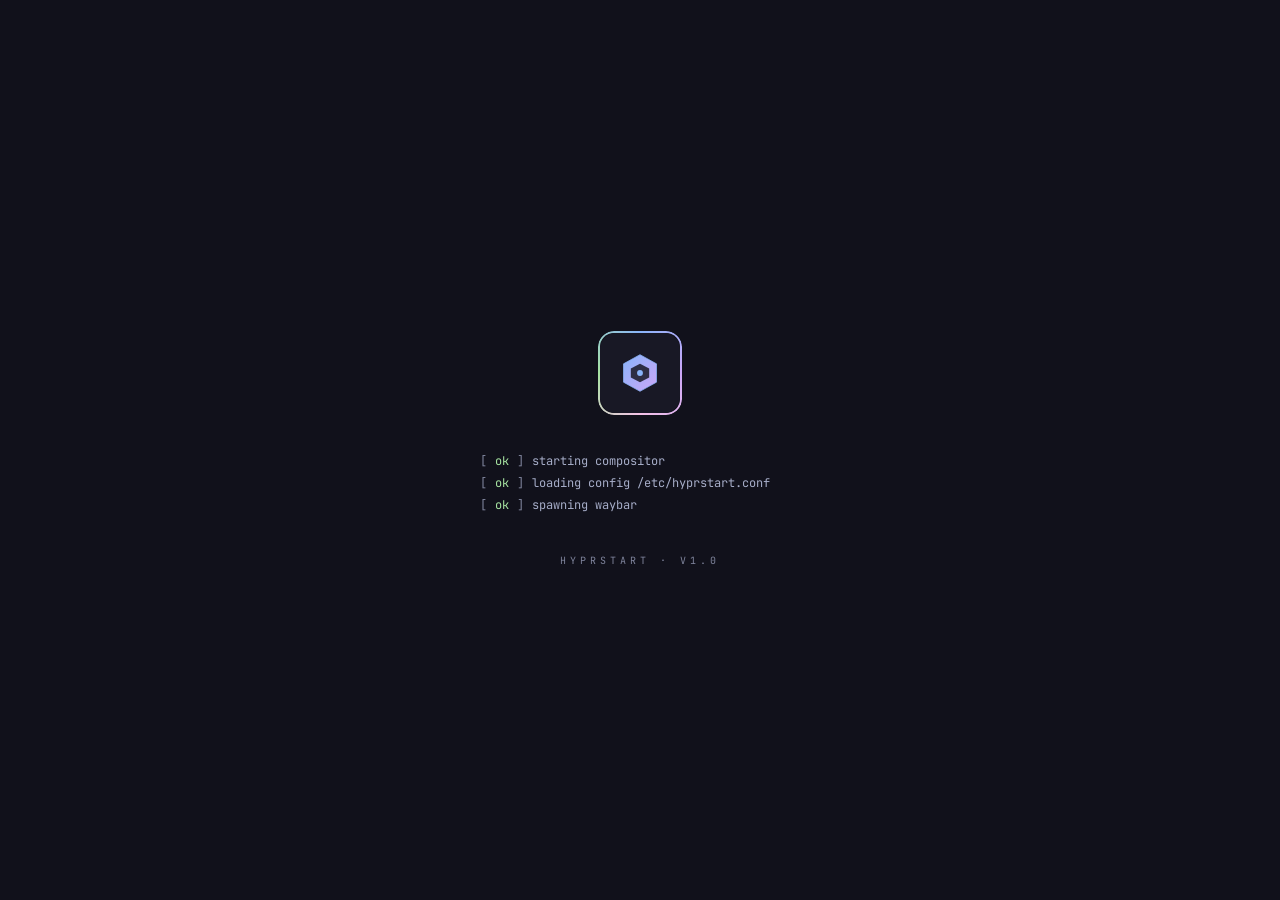
==== commit d5a9e877: "feat: converge follow-graph + creator-intel onto the public gateway Land the in-flight follow-graph " ====
--- a/apps/maya-gateway/src/maya_gateway/static/index.html
+++ b/apps/maya-gateway/src/maya_gateway/static/index.html
@@ -6,18 +6,18 @@
     <meta name="viewport" content="width=device-width, initial-scale=1.0" />
     <meta name="theme-color" content="#1e1e2e" />
     <title>hyprstart</title>
-    <script type="module" crossorigin src="./assets/index-BjhPMW3C.js"></script>
-    <link rel="modulepreload" crossorigin href="./assets/createLucideIcon-BkE7qnuN.js">
-    <link rel="modulepreload" crossorigin href="./assets/clsx-Dt5TBCCM.js">
-    <link rel="modulepreload" crossorigin href="./assets/image-BkZ1IErZ.js">
-    <link rel="modulepreload" crossorigin href="./assets/gamepad-2-BOlGY-1d.js">
-    <link rel="modulepreload" crossorigin href="./assets/store-DPxoyWSN.js">
-    <link rel="modulepreload" crossorigin href="./assets/globe-wBlv-TBo.js">
-    <link rel="modulepreload" crossorigin href="./assets/wifi-B4JgbPPD.js">
-    <link rel="modulepreload" crossorigin href="./assets/trash-2-pexFG5-7.js">
-    <link rel="modulepreload" crossorigin href="./assets/x-p-yrl-7L.js">
-    <link rel="modulepreload" crossorigin href="./assets/feeds-r7RcxQAA.js">
-    <link rel="stylesheet" crossorigin href="./assets/index-55WpSSGX.css">
+    <script type="module" crossorigin src="./assets/index-CQioH2gu.js"></script>
+    <link rel="modulepreload" crossorigin href="./assets/createLucideIcon-kUaRng_O.js">
+    <link rel="modulepreload" crossorigin href="./assets/clsx-CjueKrWZ.js">
+    <link rel="modulepreload" crossorigin href="./assets/image-LziJvNg3.js">
+    <link rel="modulepreload" crossorigin href="./assets/gamepad-2-NJ3Vgbr5.js">
+    <link rel="modulepreload" crossorigin href="./assets/store-DpFufoIH.js">
+    <link rel="modulepreload" crossorigin href="./assets/globe-CtYngaxA.js">
+    <link rel="modulepreload" crossorigin href="./assets/wifi-B6YyoOJv.js">
+    <link rel="modulepreload" crossorigin href="./assets/trash-2-Bm6NXSUr.js">
+    <link rel="modulepreload" crossorigin href="./assets/x-37QX2mmS.js">
+    <link rel="modulepreload" crossorigin href="./assets/feeds-BGKNlIKa.js">
+    <link rel="stylesheet" crossorigin href="./assets/index-B-f7nSOG.css">
   </head>
   <body>
     <div id="root"></div>
--- a/apps/maya-gateway/src/maya_gateway/static/assets/index-B-f7nSOG.css
+++ b/apps/maya-gateway/src/maya_gateway/static/assets/index-B-f7nSOG.css
@@ -0,0 +1 @@
+@import "https://fonts.googleapis.com/css2?family=Inter:wght@300;400;500;600;700&family=JetBrains+Mono:wght@400;500;600;700&display=swap";*,:before,:after,::backdrop{--tw-border-spacing-x:0;--tw-border-spacing-y:0;--tw-translate-x:0;--tw-translate-y:0;--tw-rotate:0;--tw-skew-x:0;--tw-skew-y:0;--tw-scale-x:1;--tw-scale-y:1;--tw-pan-x: ;--tw-pan-y: ;--tw-pinch-zoom: ;--tw-scroll-snap-strictness:proximity;--tw-gradient-from-position: ;--tw-gradient-via-position: ;--tw-gradient-to-position: ;--tw-ordinal: ;--tw-slashed-zero: ;--tw-numeric-figure: ;--tw-numeric-spacing: ;--tw-numeric-fraction: ;--tw-ring-inset: ;--tw-ring-offset-width:0px;--tw-ring-offset-color:#fff;--tw-ring-color:#3b82f680;--tw-ring-offset-shadow:0 0 #0000;--tw-ring-shadow:0 0 #0000;--tw-shadow:0 0 #0000;--tw-shadow-colored:0 0 #0000;--tw-blur: ;--tw-brightness: ;--tw-contrast: ;--tw-grayscale: ;--tw-hue-rotate: ;--tw-invert: ;--tw-saturate: ;--tw-sepia: ;--tw-drop-shadow: ;--tw-backdrop-blur: ;--tw-backdrop-brightness: ;--tw-backdrop-contrast: ;--tw-backdrop-grayscale: ;--tw-backdrop-hue-rotate: ;--tw-backdrop-invert: ;--tw-backdrop-opacity: ;--tw-backdrop-saturate: ;--tw-backdrop-sepia: ;--tw-contain-size: ;--tw-contain-layout: ;--tw-contain-paint: ;--tw-contain-style: }*,:before,:after{box-sizing:border-box;border:0 solid #e5e7eb}:before,:after{--tw-content:""}html,:host{-webkit-text-size-adjust:100%;tab-size:4;font-feature-settings:normal;font-variation-settings:normal;-webkit-tap-highlight-color:transparent;font-family:Inter,ui-sans-serif,system-ui,-apple-system,Segoe UI,Roboto,sans-serif;line-height:1.5}body{line-height:inherit;margin:0}hr{height:0;color:inherit;border-top-width:1px}abbr:where([title]){-webkit-text-decoration:underline dotted;text-decoration:underline dotted}h1,h2,h3,h4,h5,h6{font-size:inherit;font-weight:inherit}a{color:inherit;-webkit-text-decoration:inherit;text-decoration:inherit}b,strong{font-weight:bolder}code,kbd,samp,pre{font-feature-settings:normal;font-variation-settings:normal;font-family:JetBrains Mono,Fira Code,ui-monospace,SFMono-Regular,Menlo,monospace;font-size:1em}small{font-size:80%}sub,sup{vertical-align:baseline;font-size:75%;line-height:0;position:relative}sub{bottom:-.25em}sup{top:-.5em}table{text-indent:0;border-color:inherit;border-collapse:collapse}button,input,optgroup,select,textarea{font-feature-settings:inherit;font-variation-settings:inherit;font-family:inherit;font-size:100%;font-weight:inherit;line-height:inherit;letter-spacing:inherit;color:inherit;margin:0;padding:0}button,select{text-transform:none}button,input:where([type=button]),input:where([type=reset]),input:where([type=submit]){-webkit-appearance:button;background-color:#0000;background-image:none}:-moz-focusring{outline:auto}:-moz-ui-invalid{box-shadow:none}progress{vertical-align:baseline}::-webkit-inner-spin-button{height:auto}::-webkit-outer-spin-button{height:auto}[type=search]{-webkit-appearance:textfield;outline-offset:-2px}::-webkit-search-decoration{-webkit-appearance:none}::-webkit-file-upload-button{-webkit-appearance:button;font:inherit}summary{display:list-item}blockquote,dl,dd,h1,h2,h3,h4,h5,h6,hr,figure,p,pre{margin:0}fieldset{margin:0;padding:0}legend{padding:0}ol,ul,menu{margin:0;padding:0;list-style:none}dialog{padding:0}textarea{resize:vertical}input::-moz-placeholder{opacity:1;color:#9ca3af}textarea::-moz-placeholder{opacity:1;color:#9ca3af}input::placeholder,textarea::placeholder{opacity:1;color:#9ca3af}button,[role=button]{cursor:pointer}:disabled{cursor:default}img,svg,video,canvas,audio,iframe,embed,object{vertical-align:middle;display:block}img,video{max-width:100%;height:auto}[hidden]:where(:not([hidden=until-found])){display:none}.container{width:100%}@media (width>=640px){.container{max-width:640px}}@media (width>=768px){.container{max-width:768px}}@media (width>=1024px){.container{max-width:1024px}}@media (width>=1280px){.container{max-width:1280px}}@media (width>=1536px){.container{max-width:1536px}}.pointer-events-none{pointer-events:none}.pointer-events-auto{pointer-events:auto}.visible{visibility:visible}.collapse{visibility:collapse}.fixed{position:fixed}.absolute{position:absolute}.relative{position:relative}.inset-0{inset:0}.-bottom-0\.5{bottom:-.125rem}.bottom-0{bottom:0}.left-0{left:0}.left-0\.5{left:.125rem}.left-1\/2{left:50%}.left-2{left:.5rem}.left-\[18px\]{left:18px}.right-0{right:0}.right-1\.5{right:.375rem}.right-2{right:.5rem}.right-3{right:.75rem}.top-0{top:0}.top-0\.5{top:.125rem}.top-1\.5{top:.375rem}.top-1\/2{top:50%}.top-12{top:3rem}.top-2{top:.5rem}.isolate{isolation:isolate}.z-10{z-index:10}.z-20{z-index:20}.z-\[115\]{z-index:115}.z-\[118\]{z-index:118}.z-\[120\]{z-index:120}.z-\[125\]{z-index:125}.z-\[300\]{z-index:300}.z-\[310\]{z-index:310}.z-\[40\]{z-index:40}.z-\[45\]{z-index:45}.z-\[55\]{z-index:55}.z-\[85\]{z-index:85}.col-span-2{grid-column:span 2/span 2}.mx-1{margin-left:.25rem;margin-right:.25rem}.mx-auto{margin-left:auto;margin-right:auto}.my-1{margin-top:.25rem;margin-bottom:.25rem}.my-2{margin-top:.5rem;margin-bottom:.5rem}.my-3{margin-top:.75rem;margin-bottom:.75rem}.my-6{margin-top:1.5rem;margin-bottom:1.5rem}.mb-0\.5{margin-bottom:.125rem}.mb-1{margin-bottom:.25rem}.mb-1\.5{margin-bottom:.375rem}.mb-10{margin-bottom:2.5rem}.mb-2{margin-bottom:.5rem}.mb-2\.5{margin-bottom:.625rem}.mb-3{margin-bottom:.75rem}.mb-4{margin-bottom:1rem}.ml-1{margin-left:.25rem}.ml-auto{margin-left:auto}.mr-1{margin-right:.25rem}.mr-1\.5{margin-right:.375rem}.mr-2{margin-right:.5rem}.mt-0\.5{margin-top:.125rem}.mt-1{margin-top:.25rem}.mt-10{margin-top:2.5rem}.mt-2{margin-top:.5rem}.mt-3{margin-top:.75rem}.mt-4{margin-top:1rem}.mt-5{margin-top:1.25rem}.mt-auto{margin-top:auto}.block{display:block}.inline-block{display:inline-block}.inline{display:inline}.flex{display:flex}.inline-flex{display:inline-flex}.table{display:table}.grid{display:grid}.hidden{display:none}.aspect-video{aspect-ratio:16/9}.h-1{height:.25rem}.h-1\.5{height:.375rem}.h-10{height:2.5rem}.h-12{height:3rem}.h-14{height:3.5rem}.h-2{height:.5rem}.h-2\.5{height:.625rem}.h-20{height:5rem}.h-24{height:6rem}.h-3{height:.75rem}.h-4{height:1rem}.h-5{height:1.25rem}.h-56{height:14rem}.h-7{height:1.75rem}.h-8{height:2rem}.h-9{height:2.25rem}.h-full{height:100%}.h-px{height:1px}.max-h-\[52vh\]{max-height:52vh}.min-h-0{min-height:0}.min-h-\[120px\]{min-height:120px}.w-0\.5{width:.125rem}.w-1{width:.25rem}.w-1\.5{width:.375rem}.w-10{width:2.5rem}.w-12{width:3rem}.w-14{width:3.5rem}.w-2\.5{width:.625rem}.w-20{width:5rem}.w-24{width:6rem}.w-3{width:.75rem}.w-32{width:8rem}.w-4{width:1rem}.w-44{width:11rem}.w-5{width:1.25rem}.w-52{width:13rem}.w-56{width:14rem}.w-6{width:1.5rem}.w-64{width:16rem}.w-7{width:1.75rem}.w-72{width:18rem}.w-8{width:2rem}.w-80{width:20rem}.w-9{width:2.25rem}.w-\[40\%\]{width:40%}.w-\[640px\]{width:640px}.w-\[68px\]{width:68px}.w-\[70\%\]{width:70%}.w-full{width:100%}.w-px{width:1px}.min-w-0{min-width:0}.min-w-\[12px\]{min-width:12px}.min-w-\[60px\]{min-width:60px}.max-w-2xl{max-width:42rem}.max-w-\[180px\]{max-width:180px}.max-w-\[18ch\]{max-width:18ch}.max-w-\[200px\]{max-width:200px}.max-w-\[280px\]{max-width:280px}.max-w-\[40ch\]{max-width:40ch}.max-w-\[7\.5rem\]{max-width:7.5rem}.max-w-\[92vw\]{max-width:92vw}.max-w-md{max-width:28rem}.max-w-sm{max-width:24rem}.max-w-xl{max-width:36rem}.flex-1{flex:1}.shrink-0{flex-shrink:0}.grow{flex-grow:1}.border-collapse{border-collapse:collapse}.origin-top-left{transform-origin:0 0}.-translate-x-1\/2{--tw-translate-x:-50%;transform:translate(var(--tw-translate-x), var(--tw-translate-y)) rotate(var(--tw-rotate)) skewX(var(--tw-skew-x)) skewY(var(--tw-skew-y)) scaleX(var(--tw-scale-x)) scaleY(var(--tw-scale-y))}.-translate-y-1\/2{--tw-translate-y:-50%;transform:translate(var(--tw-translate-x), var(--tw-translate-y)) rotate(var(--tw-rotate)) skewX(var(--tw-skew-x)) skewY(var(--tw-skew-y)) scaleX(var(--tw-scale-x)) scaleY(var(--tw-scale-y))}.transform{transform:translate(var(--tw-translate-x), var(--tw-translate-y)) rotate(var(--tw-rotate)) skewX(var(--tw-skew-x)) skewY(var(--tw-skew-y)) scaleX(var(--tw-scale-x)) scaleY(var(--tw-scale-y))}@keyframes fade-in{0%{opacity:0}to{opacity:1}}.animate-fade-in{animation:.4s forwards fade-in}@keyframes pulse-soft{0%,to{opacity:.6}50%{opacity:1}}.animate-pulse-soft{animation:2.4s ease-in-out infinite pulse-soft}@keyframes scale-in{0%{opacity:0;transform:scale(.94)}to{opacity:1;transform:scale(1)}}.animate-scale-in{animation:.18s cubic-bezier(.05,.9,.1,1.05) forwards scale-in}@keyframes spin-slow{to{transform:rotate(360deg)}}.animate-spin-slow{animation:22s linear infinite spin-slow}.cursor-default{cursor:default}.cursor-grab{cursor:grab}.cursor-pointer{cursor:pointer}.select-none{-webkit-user-select:none;user-select:none}.resize-none{resize:none}.list-decimal{list-style-type:decimal}.list-disc{list-style-type:disc}.grid-cols-1{grid-template-columns:repeat(1,minmax(0,1fr))}.grid-cols-2{grid-template-columns:repeat(2,minmax(0,1fr))}.grid-cols-3{grid-template-columns:repeat(3,minmax(0,1fr))}.grid-cols-4{grid-template-columns:repeat(4,minmax(0,1fr))}.grid-cols-7{grid-template-columns:repeat(7,minmax(0,1fr))}.grid-cols-\[repeat\(auto-fill\,minmax\(120px\,1fr\)\)\]{grid-template-columns:repeat(auto-fill,minmax(120px,1fr))}.grid-cols-\[repeat\(auto-fill\,minmax\(140px\,1fr\)\)\]{grid-template-columns:repeat(auto-fill,minmax(140px,1fr))}.grid-cols-\[repeat\(auto-fill\,minmax\(160px\,1fr\)\)\]{grid-template-columns:repeat(auto-fill,minmax(160px,1fr))}.grid-cols-\[repeat\(auto-fill\,minmax\(180px\,1fr\)\)\]{grid-template-columns:repeat(auto-fill,minmax(180px,1fr))}.flex-col{flex-direction:column}.flex-wrap{flex-wrap:wrap}.place-items-center{place-items:center}.items-start{align-items:flex-start}.items-end{align-items:flex-end}.items-center{align-items:center}.items-stretch{align-items:stretch}.justify-start{justify-content:flex-start}.justify-end{justify-content:flex-end}.justify-center{justify-content:center}.justify-between{justify-content:space-between}.gap-0{gap:0}.gap-0\.5{gap:.125rem}.gap-1{gap:.25rem}.gap-1\.5{gap:.375rem}.gap-2{gap:.5rem}.gap-2\.5{gap:.625rem}.gap-3{gap:.75rem}.gap-4{gap:1rem}.gap-5{gap:1.25rem}.gap-6{gap:1.5rem}.gap-7{gap:1.75rem}.gap-x-6{-moz-column-gap:1.5rem;column-gap:1.5rem}.gap-y-1\.5{row-gap:.375rem}.space-y-1>:not([hidden])~:not([hidden]){--tw-space-y-reverse:0;margin-top:calc(.25rem * calc(1 - var(--tw-space-y-reverse)));margin-bottom:calc(.25rem * var(--tw-space-y-reverse))}.space-y-1\.5>:not([hidden])~:not([hidden]){--tw-space-y-reverse:0;margin-top:calc(.375rem * calc(1 - var(--tw-space-y-reverse)));margin-bottom:calc(.375rem * var(--tw-space-y-reverse))}.space-y-2>:not([hidden])~:not([hidden]){--tw-space-y-reverse:0;margin-top:calc(.5rem * calc(1 - var(--tw-space-y-reverse)));margin-bottom:calc(.5rem * var(--tw-space-y-reverse))}.space-y-3>:not([hidden])~:not([hidden]){--tw-space-y-reverse:0;margin-top:calc(.75rem * calc(1 - var(--tw-space-y-reverse)));margin-bottom:calc(.75rem * var(--tw-space-y-reverse))}.space-y-6>:not([hidden])~:not([hidden]){--tw-space-y-reverse:0;margin-top:calc(1.5rem * calc(1 - var(--tw-space-y-reverse)));margin-bottom:calc(1.5rem * var(--tw-space-y-reverse))}.space-y-8>:not([hidden])~:not([hidden]){--tw-space-y-reverse:0;margin-top:calc(2rem * calc(1 - var(--tw-space-y-reverse)));margin-bottom:calc(2rem * var(--tw-space-y-reverse))}.divide-y>:not([hidden])~:not([hidden]){--tw-divide-y-reverse:0;border-top-width:calc(1px * calc(1 - var(--tw-divide-y-reverse)));border-bottom-width:calc(1px * var(--tw-divide-y-reverse))}.divide-white\/5>:not([hidden])~:not([hidden]){border-color:#ffffff0d}.overflow-auto{overflow:auto}.overflow-hidden{overflow:hidden}.overflow-x-auto{overflow-x:auto}.truncate{text-overflow:ellipsis;white-space:nowrap;overflow:hidden}.whitespace-nowrap{white-space:nowrap}.whitespace-pre{white-space:pre}.break-all{word-break:break-all}.rounded{border-radius:.25rem}.rounded-2xl{border-radius:16px}.rounded-\[10px\]{border-radius:10px}.rounded-full{border-radius:9999px}.rounded-lg{border-radius:.5rem}.rounded-md{border-radius:.375rem}.rounded-sm{border-radius:.125rem}.rounded-xl{border-radius:12px}.border{border-width:1px}.border-0{border-width:0}.border-2{border-width:2px}.border-b{border-bottom-width:1px}.border-l{border-left-width:1px}.border-l-\[3px\]{border-left-width:3px}.border-r{border-right-width:1px}.border-t{border-top-width:1px}.border-accent{--tw-border-opacity:1;border-color:rgb(var(--accent) / var(--tw-border-opacity,1))}.border-accent\/30{border-color:rgb(var(--accent) / .3)}.border-accent\/50{border-color:rgb(var(--accent) / .5)}.border-accent\/60{border-color:rgb(var(--accent) / .6)}.border-base\/80{border-color:rgb(var(--base) / .8)}.border-line{--tw-border-opacity:1;border-color:rgb(var(--line) / var(--tw-border-opacity,1))}.border-line\/40{border-color:rgb(var(--line) / .4)}.border-transparent{border-color:#0000}.border-white\/10{border-color:#ffffff1a}.border-white\/20{border-color:#fff3}.border-white\/5{border-color:#ffffff0d}.border-yellow-300\/10{border-color:#fde0471a}.border-t-accent{--tw-border-opacity:1;border-top-color:rgb(var(--accent) / var(--tw-border-opacity,1))}.bg-\[\#a6e3a1\]{--tw-bg-opacity:1;background-color:rgb(166 227 161/var(--tw-bg-opacity,1))}.bg-\[\#f38ba8\]{--tw-bg-opacity:1;background-color:rgb(243 139 168/var(--tw-bg-opacity,1))}.bg-\[\#f9e2af\]{--tw-bg-opacity:1;background-color:rgb(249 226 175/var(--tw-bg-opacity,1))}.bg-accent{--tw-bg-opacity:1;background-color:rgb(var(--accent) / var(--tw-bg-opacity,1))}.bg-accent\/15{background-color:rgb(var(--accent) / .15)}.bg-accent\/20{background-color:rgb(var(--accent) / .2)}.bg-accent\/25{background-color:rgb(var(--accent) / .25)}.bg-accent\/30{background-color:rgb(var(--accent) / .3)}.bg-accent\/40{background-color:rgb(var(--accent) / .4)}.bg-base{--tw-bg-opacity:1;background-color:rgb(var(--base) / var(--tw-bg-opacity,1))}.bg-base\/20{background-color:rgb(var(--base) / .2)}.bg-base\/25{background-color:rgb(var(--base) / .25)}.bg-base\/30{background-color:rgb(var(--base) / .3)}.bg-base\/40{background-color:rgb(var(--base) / .4)}.bg-base\/60{background-color:rgb(var(--base) / .6)}.bg-base\/70{background-color:rgb(var(--base) / .7)}.bg-black{--tw-bg-opacity:1;background-color:rgb(0 0 0/var(--tw-bg-opacity,1))}.bg-black\/35{background-color:#00000059}.bg-black\/40{background-color:#0006}.bg-black\/55{background-color:#0000008c}.bg-black\/60{background-color:#0009}.bg-crust{--tw-bg-opacity:1;background-color:rgb(var(--crust) / var(--tw-bg-opacity,1))}.bg-crust\/65{background-color:rgb(var(--crust) / .65)}.bg-crust\/80{background-color:rgb(var(--crust) / .8)}.bg-mantle{--tw-bg-opacity:1;background-color:rgb(var(--mantle) / var(--tw-bg-opacity,1))}.bg-mantle\/40{background-color:rgb(var(--mantle) / .4)}.bg-mantle\/60{background-color:rgb(var(--mantle) / .6)}.bg-mantle\/70{background-color:rgb(var(--mantle) / .7)}.bg-mantle\/85{background-color:rgb(var(--mantle) / .85)}.bg-mantle\/90{background-color:rgb(var(--mantle) / .9)}.bg-mantle\/95{background-color:rgb(var(--mantle) / .95)}.bg-red-500\/20{background-color:#ef444433}.bg-surface{--tw-bg-opacity:1;background-color:rgb(var(--surface) / var(--tw-bg-opacity,1))}.bg-surface\/40{background-color:rgb(var(--surface) / .4)}.bg-surface\/60{background-color:rgb(var(--surface) / .6)}.bg-surface\/70{background-color:rgb(var(--surface) / .7)}.bg-surface\/80{background-color:rgb(var(--surface) / .8)}.bg-transparent{background-color:#0000}.bg-white{--tw-bg-opacity:1;background-color:rgb(255 255 255/var(--tw-bg-opacity,1))}.bg-white\/10{background-color:#ffffff1a}.bg-white\/15{background-color:#ffffff26}.bg-white\/40{background-color:#fff6}.bg-white\/5{background-color:#ffffff0d}.bg-yellow-300\/5{background-color:#fde0470d}.bg-cover{background-size:cover}.bg-center{background-position:50%}.object-cover{-o-object-fit:cover;object-fit:cover}.p-0\.5{padding:.125rem}.p-1{padding:.25rem}.p-1\.5{padding:.375rem}.p-2{padding:.5rem}.p-3{padding:.75rem}.p-4{padding:1rem}.p-5{padding:1.25rem}.p-6{padding:1.5rem}.px-0\.5{padding-left:.125rem;padding-right:.125rem}.px-1{padding-left:.25rem;padding-right:.25rem}.px-1\.5{padding-left:.375rem;padding-right:.375rem}.px-2{padding-left:.5rem;padding-right:.5rem}.px-2\.5{padding-left:.625rem;padding-right:.625rem}.px-3{padding-left:.75rem;padding-right:.75rem}.px-4{padding-left:1rem;padding-right:1rem}.px-5{padding-left:1.25rem;padding-right:1.25rem}.px-6{padding-left:1.5rem;padding-right:1.5rem}.py-0\.5{padding-top:.125rem;padding-bottom:.125rem}.py-1{padding-top:.25rem;padding-bottom:.25rem}.py-1\.5{padding-top:.375rem;padding-bottom:.375rem}.py-10{padding-top:2.5rem;padding-bottom:2.5rem}.py-12{padding-top:3rem;padding-bottom:3rem}.py-2{padding-top:.5rem;padding-bottom:.5rem}.py-2\.5{padding-top:.625rem;padding-bottom:.625rem}.py-3{padding-top:.75rem;padding-bottom:.75rem}.py-4{padding-top:1rem;padding-bottom:1rem}.py-6{padding-top:1.5rem;padding-bottom:1.5rem}.pb-2{padding-bottom:.5rem}.pl-3{padding-left:.75rem}.pl-5{padding-left:1.25rem}.pl-7{padding-left:1.75rem}.pr-1{padding-right:.25rem}.pr-1\.5{padding-right:.375rem}.pr-2{padding-right:.5rem}.pr-3{padding-right:.75rem}.pt-0\.5{padding-top:.125rem}.pt-3{padding-top:.75rem}.pt-\[14vh\]{padding-top:14vh}.text-left{text-align:left}.text-center{text-align:center}.text-right{text-align:right}.align-middle{vertical-align:middle}.font-mono{font-family:JetBrains Mono,Fira Code,ui-monospace,SFMono-Regular,Menlo,monospace}.font-sans{font-family:Inter,ui-sans-serif,system-ui,-apple-system,Segoe UI,Roboto,sans-serif}.text-2xl{font-size:1.5rem;line-height:2rem}.text-4xl{font-size:2.25rem;line-height:2.5rem}.text-5xl{font-size:3rem;line-height:1}.text-7xl{font-size:4.5rem;line-height:1}.text-\[0\.8125rem\]{font-size:.8125rem}.text-\[100px\]{font-size:100px}.text-\[10px\]{font-size:10px}.text-\[11px\]{font-size:11px}.text-\[12px\]{font-size:12px}.text-\[13px\]{font-size:13px}.text-\[14px\]{font-size:14px}.text-\[2\.75rem\]{font-size:2.75rem}.text-\[6px\]{font-size:6px}.text-\[9px\]{font-size:9px}.text-base{font-size:1rem;line-height:1.5rem}.text-lg{font-size:1.125rem;line-height:1.75rem}.text-sm{font-size:.875rem;line-height:1.25rem}.text-xl{font-size:1.25rem;line-height:1.75rem}.text-xs{font-size:.75rem;line-height:1rem}.font-extralight{font-weight:200}.font-light{font-weight:300}.font-medium{font-weight:500}.font-semibold{font-weight:600}.uppercase{text-transform:uppercase}.capitalize{text-transform:capitalize}.italic{font-style:italic}.tabular-nums{--tw-numeric-spacing:tabular-nums;font-variant-numeric:var(--tw-ordinal) var(--tw-slashed-zero) var(--tw-numeric-figure) var(--tw-numeric-spacing) var(--tw-numeric-fraction)}.leading-6{line-height:1.5rem}.leading-\[7px\]{line-height:7px}.leading-none{line-height:1}.leading-relaxed{line-height:1.625}.leading-snug{line-height:1.375}.leading-tight{line-height:1.25}.tracking-\[0\.25em\]{letter-spacing:.25em}.tracking-\[0\.28em\]{letter-spacing:.28em}.tracking-\[0\.2em\]{letter-spacing:.2em}.tracking-\[0\.3em\]{letter-spacing:.3em}.tracking-\[0\.4em\]{letter-spacing:.4em}.tracking-tight{letter-spacing:-.025em}.tracking-wide{letter-spacing:.025em}.tracking-wider{letter-spacing:.05em}.tracking-widest{letter-spacing:.1em}.text-accent{--tw-text-opacity:1;color:rgb(var(--accent) / var(--tw-text-opacity,1))}.text-accent\/60{color:rgb(var(--accent) / .6)}.text-accent\/70{color:rgb(var(--accent) / .7)}.text-accent\/80{color:rgb(var(--accent) / .8)}.text-accent2{--tw-text-opacity:1;color:rgb(var(--accent2) / var(--tw-text-opacity,1))}.text-accent2\/80{color:rgb(var(--accent2) / .8)}.text-accent3{--tw-text-opacity:1;color:rgb(var(--accent3) / var(--tw-text-opacity,1))}.text-accent4{--tw-text-opacity:1;color:rgb(var(--accent4) / var(--tw-text-opacity,1))}.text-base{--tw-text-opacity:1;color:rgb(var(--base) / var(--tw-text-opacity,1))}.text-black{--tw-text-opacity:1;color:rgb(0 0 0/var(--tw-text-opacity,1))}.text-black\/70{color:#000000b3}.text-cyan-200{--tw-text-opacity:1;color:rgb(165 243 252/var(--tw-text-opacity,1))}.text-ink{--tw-text-opacity:1;color:rgb(var(--text) / var(--tw-text-opacity,1))}.text-mantle{--tw-text-opacity:1;color:rgb(var(--mantle) / var(--tw-text-opacity,1))}.text-muted{--tw-text-opacity:1;color:rgb(var(--muted) / var(--tw-text-opacity,1))}.text-muted\/60{color:rgb(var(--muted) / .6)}.text-muted\/70{color:rgb(var(--muted) / .7)}.text-muted\/80{color:rgb(var(--muted) / .8)}.text-muted\/90{color:rgb(var(--muted) / .9)}.text-red-300{--tw-text-opacity:1;color:rgb(252 165 165/var(--tw-text-opacity,1))}.text-red-400{--tw-text-opacity:1;color:rgb(248 113 113/var(--tw-text-opacity,1))}.text-sky-300{--tw-text-opacity:1;color:rgb(125 211 252/var(--tw-text-opacity,1))}.text-slate-300{--tw-text-opacity:1;color:rgb(203 213 225/var(--tw-text-opacity,1))}.text-subtext{--tw-text-opacity:1;color:rgb(var(--subtext) / var(--tw-text-opacity,1))}.text-subtext\/95{color:rgb(var(--subtext) / .95)}.text-text{--tw-text-opacity:1;color:rgb(var(--text) / var(--tw-text-opacity,1))}.text-text\/90{color:rgb(var(--text) / .9)}.text-text\/95{color:rgb(var(--text) / .95)}.text-yellow-300{--tw-text-opacity:1;color:rgb(253 224 71/var(--tw-text-opacity,1))}.text-yellow-300\/90{color:#fde047e6}.underline{text-decoration-line:underline}.decoration-accent\/40{-webkit-text-decoration-color:rgb(var(--accent) / .4);text-decoration-color:rgb(var(--accent) / .4)}.underline-offset-2{text-underline-offset:2px}.underline-offset-4{text-underline-offset:4px}.accent-\[rgb\(var\(--accent\)\)\]{accent-color:rgb(var(--accent))}.accent-accent{accent-color:rgb(var(--accent) / 1)}.opacity-0{opacity:0}.opacity-30{opacity:.3}.opacity-45{opacity:.45}.opacity-60{opacity:.6}.opacity-70{opacity:.7}.shadow{--tw-shadow:0 1px 3px 0 #0000001a, 0 1px 2px -1px #0000001a;--tw-shadow-colored:0 1px 3px 0 var(--tw-shadow-color), 0 1px 2px -1px var(--tw-shadow-color);box-shadow:var(--tw-ring-offset-shadow,0 0 #0000), var(--tw-ring-shadow,0 0 #0000), var(--tw-shadow)}.shadow-\[0_8px_32px_rgba\(0\,0\,0\,0\.45\)\]{--tw-shadow:0 8px 32px #00000073;--tw-shadow-colored:0 8px 32px var(--tw-shadow-color);box-shadow:var(--tw-ring-offset-shadow,0 0 #0000), var(--tw-ring-shadow,0 0 #0000), var(--tw-shadow)}.shadow-glow{--tw-shadow:0 0 24px rgb(var(--accent) / .45);--tw-shadow-colored:0 0 24px var(--tw-shadow-color);box-shadow:var(--tw-ring-offset-shadow,0 0 #0000), var(--tw-ring-shadow,0 0 #0000), var(--tw-shadow)}.shadow-inner{--tw-shadow:inset 0 2px 4px 0 #0000000d;--tw-shadow-colored:inset 0 2px 4px 0 var(--tw-shadow-color);box-shadow:var(--tw-ring-offset-shadow,0 0 #0000), var(--tw-ring-shadow,0 0 #0000), var(--tw-shadow)}.shadow-md{--tw-shadow:0 4px 6px -1px #0000001a, 0 2px 4px -2px #0000001a;--tw-shadow-colored:0 4px 6px -1px var(--tw-shadow-color), 0 2px 4px -2px var(--tw-shadow-color);box-shadow:var(--tw-ring-offset-shadow,0 0 #0000), var(--tw-ring-shadow,0 0 #0000), var(--tw-shadow)}.shadow-xl{--tw-shadow:0 20px 25px -5px #0000001a, 0 8px 10px -6px #0000001a;--tw-shadow-colored:0 20px 25px -5px var(--tw-shadow-color), 0 8px 10px -6px var(--tw-shadow-color);box-shadow:var(--tw-ring-offset-shadow,0 0 #0000), var(--tw-ring-shadow,0 0 #0000), var(--tw-shadow)}.outline-none{outline-offset:2px;outline:2px solid #0000}.ring-1{--tw-ring-offset-shadow:var(--tw-ring-inset) 0 0 0 var(--tw-ring-offset-width) var(--tw-ring-offset-color);--tw-ring-shadow:var(--tw-ring-inset) 0 0 0 calc(1px + var(--tw-ring-offset-width)) var(--tw-ring-color);box-shadow:var(--tw-ring-offset-shadow), var(--tw-ring-shadow), var(--tw-shadow,0 0 #0000)}.ring-2{--tw-ring-offset-shadow:var(--tw-ring-inset) 0 0 0 var(--tw-ring-offset-width) var(--tw-ring-offset-color);--tw-ring-shadow:var(--tw-ring-inset) 0 0 0 calc(2px + var(--tw-ring-offset-width)) var(--tw-ring-color);box-shadow:var(--tw-ring-offset-shadow), var(--tw-ring-shadow), var(--tw-shadow,0 0 #0000)}.ring-inset{--tw-ring-inset:inset}.ring-accent\/40{--tw-ring-color:rgb(var(--accent) / .4)}.ring-accent\/50{--tw-ring-color:rgb(var(--accent) / .5)}.blur{--tw-blur:blur(8px);filter:var(--tw-blur) var(--tw-brightness) var(--tw-contrast) var(--tw-grayscale) var(--tw-hue-rotate) var(--tw-invert) var(--tw-saturate) var(--tw-sepia) var(--tw-drop-shadow)}.blur-sm{--tw-blur:blur(4px);filter:var(--tw-blur) var(--tw-brightness) var(--tw-contrast) var(--tw-grayscale) var(--tw-hue-rotate) var(--tw-invert) var(--tw-saturate) var(--tw-sepia) var(--tw-drop-shadow)}.drop-shadow-\[0_1px_2px_rgba\(0\,0\,0\,0\.5\)\]{--tw-drop-shadow:drop-shadow(0 1px 2px #00000080);filter:var(--tw-blur) var(--tw-brightness) var(--tw-contrast) var(--tw-grayscale) var(--tw-hue-rotate) var(--tw-invert) var(--tw-saturate) var(--tw-sepia) var(--tw-drop-shadow)}.drop-shadow-\[0_1px_3px_rgba\(0\,0\,0\,0\.8\)\]{--tw-drop-shadow:drop-shadow(0 1px 3px #000c);filter:var(--tw-blur) var(--tw-brightness) var(--tw-contrast) var(--tw-grayscale) var(--tw-hue-rotate) var(--tw-invert) var(--tw-saturate) var(--tw-sepia) var(--tw-drop-shadow)}.drop-shadow-\[0_1px_4px_rgba\(0\,0\,0\,0\.85\)\]{--tw-drop-shadow:drop-shadow(0 1px 4px #000000d9);filter:var(--tw-blur) var(--tw-brightness) var(--tw-contrast) var(--tw-grayscale) var(--tw-hue-rotate) var(--tw-invert) var(--tw-saturate) var(--tw-sepia) var(--tw-drop-shadow)}.drop-shadow-\[0_1px_8px_rgba\(0\,0\,0\,0\.6\)\]{--tw-drop-shadow:drop-shadow(0 1px 8px #0009);filter:var(--tw-blur) var(--tw-brightness) var(--tw-contrast) var(--tw-grayscale) var(--tw-hue-rotate) var(--tw-invert) var(--tw-saturate) var(--tw-sepia) var(--tw-drop-shadow)}.drop-shadow-\[0_2px_12px_rgba\(0\,0\,0\,0\.75\)\]{--tw-drop-shadow:drop-shadow(0 2px 12px #000000bf);filter:var(--tw-blur) var(--tw-brightness) var(--tw-contrast) var(--tw-grayscale) var(--tw-hue-rotate) var(--tw-invert) var(--tw-saturate) var(--tw-sepia) var(--tw-drop-shadow)}.drop-shadow-\[0_2px_14px_rgba\(0\,0\,0\,0\.65\)\]{--tw-drop-shadow:drop-shadow(0 2px 14px #000000a6);filter:var(--tw-blur) var(--tw-brightness) var(--tw-contrast) var(--tw-grayscale) var(--tw-hue-rotate) var(--tw-invert) var(--tw-saturate) var(--tw-sepia) var(--tw-drop-shadow)}.drop-shadow-\[0_2px_24px_rgba\(0\,0\,0\,0\.5\)\]{--tw-drop-shadow:drop-shadow(0 2px 24px #00000080);filter:var(--tw-blur) var(--tw-brightness) var(--tw-contrast) var(--tw-grayscale) var(--tw-hue-rotate) var(--tw-invert) var(--tw-saturate) var(--tw-sepia) var(--tw-drop-shadow)}.drop-shadow-\[0_4px_30px_rgba\(0\,0\,0\,0\.6\)\]{--tw-drop-shadow:drop-shadow(0 4px 30px #0009);filter:var(--tw-blur) var(--tw-brightness) var(--tw-contrast) var(--tw-grayscale) var(--tw-hue-rotate) var(--tw-invert) var(--tw-saturate) var(--tw-sepia) var(--tw-drop-shadow)}.\!filter{filter:var(--tw-blur) var(--tw-brightness) var(--tw-contrast) var(--tw-grayscale) var(--tw-hue-rotate) var(--tw-invert) var(--tw-saturate) var(--tw-sepia) var(--tw-drop-shadow)!important}.filter{filter:var(--tw-blur) var(--tw-brightness) var(--tw-contrast) var(--tw-grayscale) var(--tw-hue-rotate) var(--tw-invert) var(--tw-saturate) var(--tw-sepia) var(--tw-drop-shadow)}.backdrop-blur-md{--tw-backdrop-blur:blur(12px);-webkit-backdrop-filter:var(--tw-backdrop-blur) var(--tw-backdrop-brightness) var(--tw-backdrop-contrast) var(--tw-backdrop-grayscale) var(--tw-backdrop-hue-rotate) var(--tw-backdrop-invert) var(--tw-backdrop-opacity) var(--tw-backdrop-saturate) var(--tw-backdrop-sepia);backdrop-filter:var(--tw-backdrop-blur) var(--tw-backdrop-brightness) var(--tw-backdrop-contrast) var(--tw-backdrop-grayscale) var(--tw-backdrop-hue-rotate) var(--tw-backdrop-invert) var(--tw-backdrop-opacity) var(--tw-backdrop-saturate) var(--tw-backdrop-sepia)}.backdrop-blur-sm{--tw-backdrop-blur:blur(4px);-webkit-backdrop-filter:var(--tw-backdrop-blur) var(--tw-backdrop-brightness) var(--tw-backdrop-contrast) var(--tw-backdrop-grayscale) var(--tw-backdrop-hue-rotate) var(--tw-backdrop-invert) var(--tw-backdrop-opacity) var(--tw-backdrop-saturate) var(--tw-backdrop-sepia);backdrop-filter:var(--tw-backdrop-blur) var(--tw-backdrop-brightness) var(--tw-backdrop-contrast) var(--tw-backdrop-grayscale) var(--tw-backdrop-hue-rotate) var(--tw-backdrop-invert) var(--tw-backdrop-opacity) var(--tw-backdrop-saturate) var(--tw-backdrop-sepia)}.transition{transition-property:color,background-color,border-color,text-decoration-color,fill,stroke,opacity,box-shadow,transform,filter,-webkit-backdrop-filter,backdrop-filter;transition-duration:.15s;transition-timing-function:cubic-bezier(.4,0,.2,1)}.transition-all{transition-property:all;transition-duration:.15s;transition-timing-function:cubic-bezier(.4,0,.2,1)}.transition-colors{transition-property:color,background-color,border-color,text-decoration-color,fill,stroke;transition-duration:.15s;transition-timing-function:cubic-bezier(.4,0,.2,1)}.transition-opacity{transition-property:opacity;transition-duration:.15s;transition-timing-function:cubic-bezier(.4,0,.2,1)}.duration-100{transition-duration:.1s}.duration-700{transition-duration:.7s}:root,[data-theme=mocha]{--base:30 30 46;--mantle:24 24 37;--crust:17 17 27;--surface:49 50 68;--surface2:69 71 90;--overlay:88 91 112;--text:205 214 244;--subtext:166 173 200;--muted:127 132 156;--line:49 50 68;--accent:137 180 250;--accent2:203 166 247;--accent3:245 194 231;--accent4:166 227 161;--red:243 139 168;--yellow:249 226 175;--green:166 227 161}[data-theme=tokyo]{--base:26 27 38;--mantle:22 22 30;--crust:16 16 24;--surface:36 40 59;--surface2:47 53 78;--overlay:86 95 137;--text:192 202 245;--subtext:169 177 214;--muted:86 95 137;--line:36 40 59;--accent:122 162 247;--accent2:187 154 247;--accent3:247 118 142;--accent4:158 206 106;--red:247 118 142;--yellow:224 175 104;--green:158 206 106}[data-theme=rose]{--base:25 23 36;--mantle:31 29 46;--crust:20 18 32;--surface:38 35 58;--surface2:56 51 80;--overlay:110 106 134;--text:224 222 244;--subtext:144 140 170;--muted:110 106 134;--line:38 35 58;--accent:196 167 231;--accent2:235 188 186;--accent3:246 193 119;--accent4:156 207 216;--red:235 111 146;--yellow:246 193 119;--green:156 207 216}[data-theme=gruv]{--base:40 40 40;--mantle:29 32 33;--crust:18 20 21;--surface:60 56 54;--surface2:80 73 69;--overlay:124 111 100;--text:235 219 178;--subtext:213 196 161;--muted:168 153 132;--line:60 56 54;--accent:250 189 47;--accent2:254 128 25;--accent3:184 187 38;--accent4:131 165 152;--red:251 73 52;--yellow:250 189 47;--green:184 187 38}[data-theme=latte]{--base:239 241 245;--mantle:230 233 239;--crust:220 224 232;--surface:204 208 218;--surface2:188 192 204;--overlay:156 160 176;--text:76 79 105;--subtext:92 95 119;--muted:124 127 147;--line:204 208 218;--accent:30 102 245;--accent2:136 57 239;--accent3:234 118 203;--accent4:64 160 43;--red:210 15 57;--yellow:223 142 29;--green:64 160 43}html,body,#root{height:100%;margin:0;padding:0;overflow:hidden}body{background:rgb(var(--crust));color:rgb(var(--text));-webkit-font-smoothing:antialiased;text-rendering:optimizelegibility;font-feature-settings:"ss01", "cv11";font-family:Inter,ui-sans-serif,system-ui,sans-serif}*{box-sizing:border-box}button{font-family:inherit}::-webkit-scrollbar{width:8px;height:8px}::-webkit-scrollbar-track{background:0 0}::-webkit-scrollbar-thumb{background:rgb(var(--surface2) / .6);border-radius:999px}::-webkit-scrollbar-thumb:hover{background:rgb(var(--accent) / .5)}::selection{background:rgb(var(--accent) / .4);color:rgb(var(--text))}.glass{background:rgb(var(--mantle) / .55);-webkit-backdrop-filter:blur(28px)saturate(160%);border:1px solid rgb(var(--text) / .06)}.glass-strong{background:rgb(var(--mantle) / .78);-webkit-backdrop-filter:blur(32px)saturate(180%);border:1px solid rgb(var(--text) / .07)}.surface{background:rgb(var(--surface) / .6);border:1px solid rgb(var(--text) / .05)}@property --hypr-angle{syntax:"<angle>";inherits:false;initial-value:0deg}@keyframes hypr-rotate{to{--hypr-angle:360deg}}.hypr-border{isolation:isolate;position:relative}.hypr-border:before{content:"";z-index:-1;border-radius:inherit;background:conic-gradient(from var(--hypr-angle), rgb(var(--accent)) 0deg, rgb(var(--accent2)) 90deg, rgb(var(--accent3)) 180deg, rgb(var(--accent4)) 270deg, rgb(var(--accent)) 360deg);-webkit-mask-composite:xor;padding:2px;animation:6s linear infinite hypr-rotate;position:absolute;inset:-2px;-webkit-mask-image:linear-gradient(#000 0 0),linear-gradient(#000 0 0);mask-image:linear-gradient(#000 0 0),linear-gradient(#000 0 0);-webkit-mask-position:0 0,0 0;mask-position:0 0,0 0;-webkit-mask-size:auto,auto;mask-size:auto,auto;-webkit-mask-repeat:repeat,repeat;mask-repeat:repeat,repeat;-webkit-mask-clip:content-box,border-box;mask-clip:content-box,border-box;-webkit-mask-origin:content-box,border-box;mask-origin:content-box,border-box;-webkit-mask-composite:xor;mask-composite:exclude;-webkit-mask-source-type:auto,auto;mask-mode:match-source,match-source}.hypr-border-soft:before{content:"";z-index:-1;border-radius:inherit;background:linear-gradient(140deg, rgb(var(--text) / .18), rgb(var(--text) / .04) 50%, rgb(var(--text) / .12));-webkit-mask-composite:xor;padding:1px;position:absolute;inset:-1px;-webkit-mask-image:linear-gradient(#000 0 0),linear-gradient(#000 0 0);mask-image:linear-gradient(#000 0 0),linear-gradient(#000 0 0);-webkit-mask-position:0 0,0 0;mask-position:0 0,0 0;-webkit-mask-size:auto,auto;mask-size:auto,auto;-webkit-mask-repeat:repeat,repeat;mask-repeat:repeat,repeat;-webkit-mask-clip:content-box,border-box;mask-clip:content-box,border-box;-webkit-mask-origin:content-box,border-box;mask-origin:content-box,border-box;-webkit-mask-composite:xor;mask-composite:exclude;-webkit-mask-source-type:auto,auto;mask-mode:match-source,match-source}button:focus-visible,input:focus-visible,textarea:focus-visible,select:focus-visible{outline:2px solid rgb(var(--accent) / .55);outline-offset:1px;border-radius:6px}.no-select{-webkit-user-select:none;user-select:none}.resize-handle{z-index:5;position:absolute}.resize-n{cursor:ns-resize;height:6px;top:-3px;left:12px;right:12px}.resize-s{cursor:ns-resize;height:6px;bottom:-3px;left:12px;right:12px}.resize-w{cursor:ew-resize;width:6px;top:12px;bottom:12px;left:-3px}.resize-e{cursor:ew-resize;width:6px;top:12px;bottom:12px;right:-3px}.resize-nw{cursor:nwse-resize;width:14px;height:14px;top:-4px;left:-4px}.resize-ne{cursor:nesw-resize;width:14px;height:14px;top:-4px;right:-4px}.resize-sw{cursor:nesw-resize;width:14px;height:14px;bottom:-4px;left:-4px}.resize-se{cursor:nwse-resize;width:14px;height:14px;bottom:-4px;right:-4px}@keyframes blink{50%{opacity:0}}@keyframes ws-slide-in-right{0%{opacity:0;transform:translate(40px)scale(.99)}to{opacity:1;transform:translate(0)scale(1)}}@keyframes ws-slide-in-left{0%{opacity:0;transform:translate(-40px)scale(.99)}to{opacity:1;transform:translate(0)scale(1)}}.grid-overlay{background-image:linear-gradient(rgb(var(--text) / .03) 1px, transparent 1px), linear-gradient(90deg, rgb(var(--text) / .03) 1px, transparent 1px);background-size:36px 36px}.tile{background:rgb(var(--surface) / .55);border:1px solid rgb(var(--text) / .05);transition:transform .18s cubic-bezier(.05,.9,.1,1.05),border-color .2s,box-shadow .2s,background .2s}.tile:hover{border-color:rgb(var(--accent) / .45);background:rgb(var(--surface) / .8);transform:translateY(-2px)}.idle-link-tile{background:rgb(var(--mantle) / .92);-webkit-backdrop-filter:blur(26px)saturate(150%);border:1px solid rgb(var(--text) / .14);transition:transform .18s cubic-bezier(.05,.9,.1,1.05),border-color .2s,box-shadow .2s,background .2s;box-shadow:inset 0 1px #ffffff12,0 6px 28px #0000006b}.idle-link-tile:hover{border-color:rgb(var(--accent) / .55);background:rgb(var(--mantle) / .97);transform:translateY(-2px);box-shadow:inset 0 1px #ffffff17,0 10px 36px #0000007a}.chip{background:rgb(var(--surface) / .6);border:1px solid rgb(var(--text) / .05);color:rgb(var(--subtext));border-radius:999px}.chip:hover{background:rgb(var(--surface) / .95);color:rgb(var(--text))}.ws-pill{width:22px;height:22px;color:rgb(var(--muted));background:rgb(var(--surface) / .5);border:1px solid rgb(var(--text) / .05);border-radius:7px;justify-content:center;align-items:center;font-size:11px;font-weight:600;transition:all .18s cubic-bezier(.05,.9,.1,1.05);display:inline-flex}.ws-pill[data-has=true]{color:rgb(var(--text));background:rgb(var(--surface2) / .7)}.ws-pill[data-active=true]{color:rgb(var(--mantle));background:rgb(var(--accent));width:32px}.ws-pill:hover{color:rgb(var(--text))}.window-shadow{box-shadow:0 16px 40px -20px #0009, 0 8px 20px -14px #00000080, 0 0 0 1px rgb(var(--text) / .04)}@keyframes toast-in{0%{opacity:0;transform:translate(20px)}to{opacity:1;transform:translate(0)}}.bezier-wind{transition-timing-function:cubic-bezier(.05,.9,.1,1.05)}input[type=number]::-webkit-inner-spin-button{-webkit-appearance:none;margin:0}input[type=number]::-webkit-outer-spin-button{-webkit-appearance:none;margin:0}input[type=number]{-moz-appearance:textfield}.placeholder\:text-muted\/60::placeholder{color:rgb(var(--muted) / .6)}.placeholder\:text-muted\/70::placeholder{color:rgb(var(--muted) / .7)}.first\:mt-0:first-child{margin-top:0}.hover\:scale-105:hover{--tw-scale-x:1.05;--tw-scale-y:1.05;transform:translate(var(--tw-translate-x), var(--tw-translate-y)) rotate(var(--tw-rotate)) skewX(var(--tw-skew-x)) skewY(var(--tw-skew-y)) scaleX(var(--tw-scale-x)) scaleY(var(--tw-scale-y))}.hover\:scale-\[1\.03\]:hover{--tw-scale-x:1.03;--tw-scale-y:1.03;transform:translate(var(--tw-translate-x), var(--tw-translate-y)) rotate(var(--tw-rotate)) skewX(var(--tw-skew-x)) skewY(var(--tw-skew-y)) scaleX(var(--tw-scale-x)) scaleY(var(--tw-scale-y))}.hover\:border-white\/20:hover{border-color:#fff3}.hover\:border-white\/30:hover{border-color:#ffffff4d}.hover\:bg-accent\/30:hover{background-color:rgb(var(--accent) / .3)}.hover\:bg-accent\/40:hover{background-color:rgb(var(--accent) / .4)}.hover\:bg-accent2:hover{--tw-bg-opacity:1;background-color:rgb(var(--accent2) / var(--tw-bg-opacity,1))}.hover\:bg-base\/60:hover{background-color:rgb(var(--base) / .6)}.hover\:bg-red-500\/10:hover{background-color:#ef44441a}.hover\:bg-red-500\/15:hover{background-color:#ef444426}.hover\:bg-red-500\/30:hover{background-color:#ef44444d}.hover\:bg-surface:hover{--tw-bg-opacity:1;background-color:rgb(var(--surface) / var(--tw-bg-opacity,1))}.hover\:bg-surface\/40:hover{background-color:rgb(var(--surface) / .4)}.hover\:bg-surface\/60:hover{background-color:rgb(var(--surface) / .6)}.hover\:bg-surface\/70:hover{background-color:rgb(var(--surface) / .7)}.hover\:bg-white\/10:hover{background-color:#ffffff1a}.hover\:bg-white\/15:hover{background-color:#ffffff26}.hover\:bg-white\/20:hover{background-color:#fff3}.hover\:bg-white\/5:hover{background-color:#ffffff0d}.hover\:text-accent:hover{--tw-text-opacity:1;color:rgb(var(--accent) / var(--tw-text-opacity,1))}.hover\:text-red-300:hover{--tw-text-opacity:1;color:rgb(252 165 165/var(--tw-text-opacity,1))}.hover\:text-red-400:hover{--tw-text-opacity:1;color:rgb(248 113 113/var(--tw-text-opacity,1))}.hover\:text-text:hover{--tw-text-opacity:1;color:rgb(var(--text) / var(--tw-text-opacity,1))}.hover\:underline:hover{text-decoration-line:underline}.hover\:opacity-90:hover{opacity:.9}.hover\:brightness-110:hover{--tw-brightness:brightness(1.1);filter:var(--tw-blur) var(--tw-brightness) var(--tw-contrast) var(--tw-grayscale) var(--tw-hue-rotate) var(--tw-invert) var(--tw-saturate) var(--tw-sepia) var(--tw-drop-shadow)}.focus\:border-accent:focus{--tw-border-opacity:1;border-color:rgb(var(--accent) / var(--tw-border-opacity,1))}.focus\:bg-surface\/40:focus{background-color:rgb(var(--surface) / .4)}.focus\:bg-white\/10:focus{background-color:#ffffff1a}.focus\:outline-none:focus{outline-offset:2px;outline:2px solid #0000}.focus-visible\:ring-2:focus-visible{--tw-ring-offset-shadow:var(--tw-ring-inset) 0 0 0 var(--tw-ring-offset-width) var(--tw-ring-offset-color);--tw-ring-shadow:var(--tw-ring-inset) 0 0 0 calc(2px + var(--tw-ring-offset-width)) var(--tw-ring-color);box-shadow:var(--tw-ring-offset-shadow), var(--tw-ring-shadow), var(--tw-shadow,0 0 #0000)}.focus-visible\:ring-accent\/40:focus-visible{--tw-ring-color:rgb(var(--accent) / .4)}.active\:scale-95:active{--tw-scale-x:.95;--tw-scale-y:.95;transform:translate(var(--tw-translate-x), var(--tw-translate-y)) rotate(var(--tw-rotate)) skewX(var(--tw-skew-x)) skewY(var(--tw-skew-y)) scaleX(var(--tw-scale-x)) scaleY(var(--tw-scale-y))}.active\:cursor-grabbing:active{cursor:grabbing}.disabled\:cursor-not-allowed:disabled{cursor:not-allowed}.disabled\:opacity-50:disabled{opacity:.5}.group:hover .group-hover\:text-accent{--tw-text-opacity:1;color:rgb(var(--accent) / var(--tw-text-opacity,1))}.group:hover .group-hover\:text-text\/90{color:rgb(var(--text) / .9)}.group:hover .group-hover\:underline{text-decoration-line:underline}.group:hover .group-hover\:opacity-100{opacity:1}@media (width>=640px){.sm\:inline{display:inline}.sm\:grid-cols-4{grid-template-columns:repeat(4,minmax(0,1fr))}}@media (width>=768px){.md\:flex{display:flex}.md\:grid-cols-3{grid-template-columns:repeat(3,minmax(0,1fr))}}.\[\&\>svg\]\:drop-shadow-\[0_2px_14px_rgba\(0\,0\,0\,0\.4\)\]>svg{--tw-drop-shadow:drop-shadow(0 2px 14px #0006);filter:var(--tw-blur) var(--tw-brightness) var(--tw-contrast) var(--tw-grayscale) var(--tw-hue-rotate) var(--tw-invert) var(--tw-saturate) var(--tw-sepia) var(--tw-drop-shadow)}.\[\&_\.tui-image-editor\]\:absolute .tui-image-editor{position:absolute}.\[\&_\.tui-image-editor\]\:inset-0 .tui-image-editor{inset:0}.\[\&_\.tui-image-editor\]\:min-h-\[320px\] .tui-image-editor{min-height:320px}
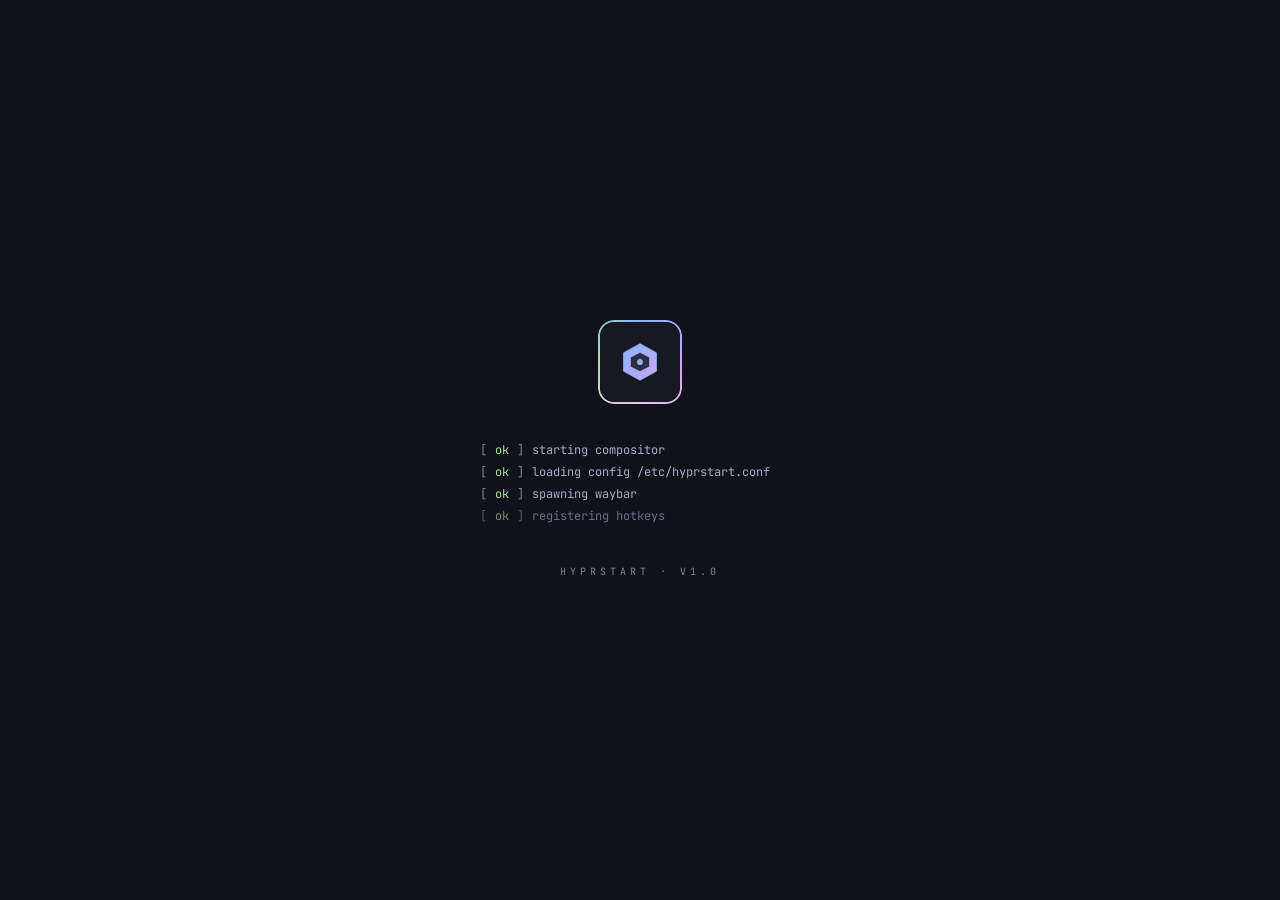
==== commit 319ca2b1: "feat(audio): add maya-audio domain, Alpine mic, and dictation fix Contract-first maya-audio with fak" ====
--- a/apps/maya-gateway/src/maya_gateway/static/index.html
+++ b/apps/maya-gateway/src/maya_gateway/static/index.html
@@ -6,18 +6,21 @@
     <meta name="viewport" content="width=device-width, initial-scale=1.0" />
     <meta name="theme-color" content="#1e1e2e" />
     <title>hyprstart</title>
-    <script type="module" crossorigin src="./assets/index-CQioH2gu.js"></script>
+    <link rel="stylesheet" href="./static/gateway/audio/dictation-sdk.css" />
+    <script type="module" src="./static/gateway/audio/dictation-sdk.js"></script>
+    <script defer src="./static/gateway/alpine.min.js"></script>
+    <script type="module" crossorigin src="./assets/index-hvyeYynD.js"></script>
     <link rel="modulepreload" crossorigin href="./assets/createLucideIcon-kUaRng_O.js">
     <link rel="modulepreload" crossorigin href="./assets/clsx-CjueKrWZ.js">
     <link rel="modulepreload" crossorigin href="./assets/image-LziJvNg3.js">
     <link rel="modulepreload" crossorigin href="./assets/gamepad-2-NJ3Vgbr5.js">
-    <link rel="modulepreload" crossorigin href="./assets/store-DpFufoIH.js">
+    <link rel="modulepreload" crossorigin href="./assets/store-CBrPpXuA.js">
     <link rel="modulepreload" crossorigin href="./assets/globe-CtYngaxA.js">
     <link rel="modulepreload" crossorigin href="./assets/wifi-B6YyoOJv.js">
     <link rel="modulepreload" crossorigin href="./assets/trash-2-Bm6NXSUr.js">
     <link rel="modulepreload" crossorigin href="./assets/x-37QX2mmS.js">
     <link rel="modulepreload" crossorigin href="./assets/feeds-BGKNlIKa.js">
-    <link rel="stylesheet" crossorigin href="./assets/index-B-f7nSOG.css">
+    <link rel="stylesheet" crossorigin href="./assets/index-BJ6s3Yzp.css">
   </head>
   <body>
     <div id="root"></div>
--- a/apps/maya-gateway/src/maya_gateway/static/assets/index-BJ6s3Yzp.css
+++ b/apps/maya-gateway/src/maya_gateway/static/assets/index-BJ6s3Yzp.css
@@ -0,0 +1 @@
+@import "https://fonts.googleapis.com/css2?family=Inter:wght@300;400;500;600;700&family=JetBrains+Mono:wght@400;500;600;700&display=swap";*,:before,:after,::backdrop{--tw-border-spacing-x:0;--tw-border-spacing-y:0;--tw-translate-x:0;--tw-translate-y:0;--tw-rotate:0;--tw-skew-x:0;--tw-skew-y:0;--tw-scale-x:1;--tw-scale-y:1;--tw-pan-x: ;--tw-pan-y: ;--tw-pinch-zoom: ;--tw-scroll-snap-strictness:proximity;--tw-gradient-from-position: ;--tw-gradient-via-position: ;--tw-gradient-to-position: ;--tw-ordinal: ;--tw-slashed-zero: ;--tw-numeric-figure: ;--tw-numeric-spacing: ;--tw-numeric-fraction: ;--tw-ring-inset: ;--tw-ring-offset-width:0px;--tw-ring-offset-color:#fff;--tw-ring-color:#3b82f680;--tw-ring-offset-shadow:0 0 #0000;--tw-ring-shadow:0 0 #0000;--tw-shadow:0 0 #0000;--tw-shadow-colored:0 0 #0000;--tw-blur: ;--tw-brightness: ;--tw-contrast: ;--tw-grayscale: ;--tw-hue-rotate: ;--tw-invert: ;--tw-saturate: ;--tw-sepia: ;--tw-drop-shadow: ;--tw-backdrop-blur: ;--tw-backdrop-brightness: ;--tw-backdrop-contrast: ;--tw-backdrop-grayscale: ;--tw-backdrop-hue-rotate: ;--tw-backdrop-invert: ;--tw-backdrop-opacity: ;--tw-backdrop-saturate: ;--tw-backdrop-sepia: ;--tw-contain-size: ;--tw-contain-layout: ;--tw-contain-paint: ;--tw-contain-style: }*,:before,:after{box-sizing:border-box;border:0 solid #e5e7eb}:before,:after{--tw-content:""}html,:host{-webkit-text-size-adjust:100%;tab-size:4;font-feature-settings:normal;font-variation-settings:normal;-webkit-tap-highlight-color:transparent;font-family:Inter,ui-sans-serif,system-ui,-apple-system,Segoe UI,Roboto,sans-serif;line-height:1.5}body{line-height:inherit;margin:0}hr{height:0;color:inherit;border-top-width:1px}abbr:where([title]){-webkit-text-decoration:underline dotted;text-decoration:underline dotted}h1,h2,h3,h4,h5,h6{font-size:inherit;font-weight:inherit}a{color:inherit;-webkit-text-decoration:inherit;text-decoration:inherit}b,strong{font-weight:bolder}code,kbd,samp,pre{font-feature-settings:normal;font-variation-settings:normal;font-family:JetBrains Mono,Fira Code,ui-monospace,SFMono-Regular,Menlo,monospace;font-size:1em}small{font-size:80%}sub,sup{vertical-align:baseline;font-size:75%;line-height:0;position:relative}sub{bottom:-.25em}sup{top:-.5em}table{text-indent:0;border-color:inherit;border-collapse:collapse}button,input,optgroup,select,textarea{font-feature-settings:inherit;font-variation-settings:inherit;font-family:inherit;font-size:100%;font-weight:inherit;line-height:inherit;letter-spacing:inherit;color:inherit;margin:0;padding:0}button,select{text-transform:none}button,input:where([type=button]),input:where([type=reset]),input:where([type=submit]){-webkit-appearance:button;background-color:#0000;background-image:none}:-moz-focusring{outline:auto}:-moz-ui-invalid{box-shadow:none}progress{vertical-align:baseline}::-webkit-inner-spin-button{height:auto}::-webkit-outer-spin-button{height:auto}[type=search]{-webkit-appearance:textfield;outline-offset:-2px}::-webkit-search-decoration{-webkit-appearance:none}::-webkit-file-upload-button{-webkit-appearance:button;font:inherit}summary{display:list-item}blockquote,dl,dd,h1,h2,h3,h4,h5,h6,hr,figure,p,pre{margin:0}fieldset{margin:0;padding:0}legend{padding:0}ol,ul,menu{margin:0;padding:0;list-style:none}dialog{padding:0}textarea{resize:vertical}input::-moz-placeholder{opacity:1;color:#9ca3af}textarea::-moz-placeholder{opacity:1;color:#9ca3af}input::placeholder,textarea::placeholder{opacity:1;color:#9ca3af}button,[role=button]{cursor:pointer}:disabled{cursor:default}img,svg,video,canvas,audio,iframe,embed,object{vertical-align:middle;display:block}img,video{max-width:100%;height:auto}[hidden]:where(:not([hidden=until-found])){display:none}.container{width:100%}@media (width>=640px){.container{max-width:640px}}@media (width>=768px){.container{max-width:768px}}@media (width>=1024px){.container{max-width:1024px}}@media (width>=1280px){.container{max-width:1280px}}@media (width>=1536px){.container{max-width:1536px}}.pointer-events-none{pointer-events:none}.pointer-events-auto{pointer-events:auto}.visible{visibility:visible}.collapse{visibility:collapse}.fixed{position:fixed}.absolute{position:absolute}.relative{position:relative}.inset-0{inset:0}.-bottom-0\.5{bottom:-.125rem}.-right-0\.5{right:-.125rem}.-top-0\.5{top:-.125rem}.bottom-0{bottom:0}.left-0{left:0}.left-0\.5{left:.125rem}.left-1\/2{left:50%}.left-2{left:.5rem}.left-\[18px\]{left:18px}.right-0{right:0}.right-1\.5{right:.375rem}.right-2{right:.5rem}.right-3{right:.75rem}.top-0{top:0}.top-0\.5{top:.125rem}.top-1\.5{top:.375rem}.top-1\/2{top:50%}.top-12{top:3rem}.top-2{top:.5rem}.top-6{top:1.5rem}.top-7{top:1.75rem}.top-9{top:2.25rem}.isolate{isolation:isolate}.z-10{z-index:10}.z-20{z-index:20}.z-30{z-index:30}.z-\[115\]{z-index:115}.z-\[118\]{z-index:118}.z-\[120\]{z-index:120}.z-\[125\]{z-index:125}.z-\[300\]{z-index:300}.z-\[310\]{z-index:310}.z-\[40\]{z-index:40}.z-\[45\]{z-index:45}.z-\[55\]{z-index:55}.z-\[85\]{z-index:85}.col-span-2{grid-column:span 2/span 2}.mx-1{margin-left:.25rem;margin-right:.25rem}.mx-auto{margin-left:auto;margin-right:auto}.my-1{margin-top:.25rem;margin-bottom:.25rem}.my-2{margin-top:.5rem;margin-bottom:.5rem}.my-3{margin-top:.75rem;margin-bottom:.75rem}.my-6{margin-top:1.5rem;margin-bottom:1.5rem}.mb-0\.5{margin-bottom:.125rem}.mb-1{margin-bottom:.25rem}.mb-1\.5{margin-bottom:.375rem}.mb-10{margin-bottom:2.5rem}.mb-2{margin-bottom:.5rem}.mb-2\.5{margin-bottom:.625rem}.mb-3{margin-bottom:.75rem}.mb-4{margin-bottom:1rem}.ml-1{margin-left:.25rem}.ml-auto{margin-left:auto}.mr-1{margin-right:.25rem}.mr-1\.5{margin-right:.375rem}.mr-2{margin-right:.5rem}.mt-0\.5{margin-top:.125rem}.mt-1{margin-top:.25rem}.mt-10{margin-top:2.5rem}.mt-2{margin-top:.5rem}.mt-3{margin-top:.75rem}.mt-4{margin-top:1rem}.mt-5{margin-top:1.25rem}.mt-auto{margin-top:auto}.block{display:block}.inline-block{display:inline-block}.inline{display:inline}.flex{display:flex}.inline-flex{display:inline-flex}.table{display:table}.grid{display:grid}.hidden{display:none}.aspect-video{aspect-ratio:16/9}.h-1{height:.25rem}.h-1\.5{height:.375rem}.h-10{height:2.5rem}.h-12{height:3rem}.h-14{height:3.5rem}.h-2{height:.5rem}.h-2\.5{height:.625rem}.h-20{height:5rem}.h-24{height:6rem}.h-3{height:.75rem}.h-4{height:1rem}.h-5{height:1.25rem}.h-56{height:14rem}.h-6{height:1.5rem}.h-7{height:1.75rem}.h-8{height:2rem}.h-9{height:2.25rem}.h-\[14px\]{height:14px}.h-full{height:100%}.h-px{height:1px}.max-h-\[52vh\]{max-height:52vh}.max-h-\[70vh\]{max-height:70vh}.min-h-0{min-height:0}.min-h-\[120px\]{min-height:120px}.min-h-\[320px\]{min-height:320px}.w-0\.5{width:.125rem}.w-1{width:.25rem}.w-1\.5{width:.375rem}.w-10{width:2.5rem}.w-12{width:3rem}.w-14{width:3.5rem}.w-2{width:.5rem}.w-2\.5{width:.625rem}.w-20{width:5rem}.w-24{width:6rem}.w-3{width:.75rem}.w-32{width:8rem}.w-4{width:1rem}.w-40{width:10rem}.w-44{width:11rem}.w-5{width:1.25rem}.w-52{width:13rem}.w-56{width:14rem}.w-6{width:1.5rem}.w-64{width:16rem}.w-7{width:1.75rem}.w-72{width:18rem}.w-8{width:2rem}.w-80{width:20rem}.w-9{width:2.25rem}.w-96{width:24rem}.w-\[40\%\]{width:40%}.w-\[420px\]{width:420px}.w-\[640px\]{width:640px}.w-\[68px\]{width:68px}.w-\[70\%\]{width:70%}.w-full{width:100%}.w-px{width:1px}.min-w-0{min-width:0}.min-w-\[12px\]{min-width:12px}.min-w-\[14px\]{min-width:14px}.min-w-\[60px\]{min-width:60px}.max-w-2xl{max-width:42rem}.max-w-\[180px\]{max-width:180px}.max-w-\[18ch\]{max-width:18ch}.max-w-\[200px\]{max-width:200px}.max-w-\[280px\]{max-width:280px}.max-w-\[40ch\]{max-width:40ch}.max-w-\[7\.5rem\]{max-width:7.5rem}.max-w-\[90\%\]{max-width:90%}.max-w-\[92vw\]{max-width:92vw}.max-w-md{max-width:28rem}.max-w-sm{max-width:24rem}.max-w-xl{max-width:36rem}.flex-1{flex:1}.shrink-0{flex-shrink:0}.grow{flex-grow:1}.border-collapse{border-collapse:collapse}.origin-top-left{transform-origin:0 0}.-translate-x-1\/2{--tw-translate-x:-50%;transform:translate(var(--tw-translate-x), var(--tw-translate-y)) rotate(var(--tw-rotate)) skewX(var(--tw-skew-x)) skewY(var(--tw-skew-y)) scaleX(var(--tw-scale-x)) scaleY(var(--tw-scale-y))}.-translate-y-1\/2{--tw-translate-y:-50%;transform:translate(var(--tw-translate-x), var(--tw-translate-y)) rotate(var(--tw-rotate)) skewX(var(--tw-skew-x)) skewY(var(--tw-skew-y)) scaleX(var(--tw-scale-x)) scaleY(var(--tw-scale-y))}.transform{transform:translate(var(--tw-translate-x), var(--tw-translate-y)) rotate(var(--tw-rotate)) skewX(var(--tw-skew-x)) skewY(var(--tw-skew-y)) scaleX(var(--tw-scale-x)) scaleY(var(--tw-scale-y))}@keyframes fade-in{0%{opacity:0}to{opacity:1}}.animate-fade-in{animation:.4s forwards fade-in}@keyframes pulse-soft{0%,to{opacity:.6}50%{opacity:1}}.animate-pulse-soft{animation:2.4s ease-in-out infinite pulse-soft}@keyframes scale-in{0%{opacity:0;transform:scale(.94)}to{opacity:1;transform:scale(1)}}.animate-scale-in{animation:.18s cubic-bezier(.05,.9,.1,1.05) forwards scale-in}@keyframes spin{to{transform:rotate(360deg)}}.animate-spin{animation:1s linear infinite spin}@keyframes spin-slow{to{transform:rotate(360deg)}}.animate-spin-slow{animation:22s linear infinite spin-slow}.cursor-default{cursor:default}.cursor-grab{cursor:grab}.cursor-not-allowed{cursor:not-allowed}.cursor-pointer{cursor:pointer}.select-none{-webkit-user-select:none;user-select:none}.resize-none{resize:none}.list-decimal{list-style-type:decimal}.list-disc{list-style-type:disc}.grid-cols-1{grid-template-columns:repeat(1,minmax(0,1fr))}.grid-cols-2{grid-template-columns:repeat(2,minmax(0,1fr))}.grid-cols-3{grid-template-columns:repeat(3,minmax(0,1fr))}.grid-cols-4{grid-template-columns:repeat(4,minmax(0,1fr))}.grid-cols-7{grid-template-columns:repeat(7,minmax(0,1fr))}.grid-cols-\[220px_1fr\]{grid-template-columns:220px 1fr}.grid-cols-\[repeat\(auto-fill\,minmax\(120px\,1fr\)\)\]{grid-template-columns:repeat(auto-fill,minmax(120px,1fr))}.grid-cols-\[repeat\(auto-fill\,minmax\(140px\,1fr\)\)\]{grid-template-columns:repeat(auto-fill,minmax(140px,1fr))}.grid-cols-\[repeat\(auto-fill\,minmax\(160px\,1fr\)\)\]{grid-template-columns:repeat(auto-fill,minmax(160px,1fr))}.grid-cols-\[repeat\(auto-fill\,minmax\(180px\,1fr\)\)\]{grid-template-columns:repeat(auto-fill,minmax(180px,1fr))}.flex-col{flex-direction:column}.flex-wrap{flex-wrap:wrap}.place-items-center{place-items:center}.items-start{align-items:flex-start}.items-end{align-items:flex-end}.items-center{align-items:center}.items-baseline{align-items:baseline}.items-stretch{align-items:stretch}.justify-start{justify-content:flex-start}.justify-end{justify-content:flex-end}.justify-center{justify-content:center}.justify-between{justify-content:space-between}.gap-0{gap:0}.gap-0\.5{gap:.125rem}.gap-1{gap:.25rem}.gap-1\.5{gap:.375rem}.gap-2{gap:.5rem}.gap-2\.5{gap:.625rem}.gap-3{gap:.75rem}.gap-4{gap:1rem}.gap-5{gap:1.25rem}.gap-6{gap:1.5rem}.gap-7{gap:1.75rem}.gap-x-6{-moz-column-gap:1.5rem;column-gap:1.5rem}.gap-y-1\.5{row-gap:.375rem}.space-y-1>:not([hidden])~:not([hidden]){--tw-space-y-reverse:0;margin-top:calc(.25rem * calc(1 - var(--tw-space-y-reverse)));margin-bottom:calc(.25rem * var(--tw-space-y-reverse))}.space-y-1\.5>:not([hidden])~:not([hidden]){--tw-space-y-reverse:0;margin-top:calc(.375rem * calc(1 - var(--tw-space-y-reverse)));margin-bottom:calc(.375rem * var(--tw-space-y-reverse))}.space-y-2>:not([hidden])~:not([hidden]){--tw-space-y-reverse:0;margin-top:calc(.5rem * calc(1 - var(--tw-space-y-reverse)));margin-bottom:calc(.5rem * var(--tw-space-y-reverse))}.space-y-3>:not([hidden])~:not([hidden]){--tw-space-y-reverse:0;margin-top:calc(.75rem * calc(1 - var(--tw-space-y-reverse)));margin-bottom:calc(.75rem * var(--tw-space-y-reverse))}.space-y-6>:not([hidden])~:not([hidden]){--tw-space-y-reverse:0;margin-top:calc(1.5rem * calc(1 - var(--tw-space-y-reverse)));margin-bottom:calc(1.5rem * var(--tw-space-y-reverse))}.space-y-8>:not([hidden])~:not([hidden]){--tw-space-y-reverse:0;margin-top:calc(2rem * calc(1 - var(--tw-space-y-reverse)));margin-bottom:calc(2rem * var(--tw-space-y-reverse))}.space-y-px>:not([hidden])~:not([hidden]){--tw-space-y-reverse:0;margin-top:calc(1px * calc(1 - var(--tw-space-y-reverse)));margin-bottom:calc(1px * var(--tw-space-y-reverse))}.divide-y>:not([hidden])~:not([hidden]){--tw-divide-y-reverse:0;border-top-width:calc(1px * calc(1 - var(--tw-divide-y-reverse)));border-bottom-width:calc(1px * var(--tw-divide-y-reverse))}.divide-white\/5>:not([hidden])~:not([hidden]){border-color:#ffffff0d}.self-start{align-self:flex-start}.overflow-auto{overflow:auto}.overflow-hidden{overflow:hidden}.overflow-x-auto{overflow-x:auto}.overflow-y-auto{overflow-y:auto}.truncate{text-overflow:ellipsis;white-space:nowrap;overflow:hidden}.whitespace-nowrap{white-space:nowrap}.whitespace-pre{white-space:pre}.break-all{word-break:break-all}.rounded{border-radius:.25rem}.rounded-2xl{border-radius:16px}.rounded-\[10px\]{border-radius:10px}.rounded-full{border-radius:9999px}.rounded-lg{border-radius:.5rem}.rounded-md{border-radius:.375rem}.rounded-sm{border-radius:.125rem}.rounded-xl{border-radius:12px}.border{border-width:1px}.border-0{border-width:0}.border-2{border-width:2px}.border-b{border-bottom-width:1px}.border-l{border-left-width:1px}.border-l-\[3px\]{border-left-width:3px}.border-r{border-right-width:1px}.border-t{border-top-width:1px}.border-dashed{border-style:dashed}.border-accent{--tw-border-opacity:1;border-color:rgb(var(--accent) / var(--tw-border-opacity,1))}.border-accent\/30{border-color:rgb(var(--accent) / .3)}.border-accent\/50{border-color:rgb(var(--accent) / .5)}.border-accent\/60{border-color:rgb(var(--accent) / .6)}.border-base\/80{border-color:rgb(var(--base) / .8)}.border-line{--tw-border-opacity:1;border-color:rgb(var(--line) / var(--tw-border-opacity,1))}.border-line\/40{border-color:rgb(var(--line) / .4)}.border-red-500\/30{border-color:#ef44444d}.border-transparent{border-color:#0000}.border-white\/10{border-color:#ffffff1a}.border-white\/15{border-color:#ffffff26}.border-white\/20{border-color:#fff3}.border-white\/5{border-color:#ffffff0d}.border-yellow-300\/10{border-color:#fde0471a}.border-t-accent{--tw-border-opacity:1;border-top-color:rgb(var(--accent) / var(--tw-border-opacity,1))}.bg-\[\#a6e3a1\]{--tw-bg-opacity:1;background-color:rgb(166 227 161/var(--tw-bg-opacity,1))}.bg-\[\#f38ba8\]{--tw-bg-opacity:1;background-color:rgb(243 139 168/var(--tw-bg-opacity,1))}.bg-\[\#f9e2af\]{--tw-bg-opacity:1;background-color:rgb(249 226 175/var(--tw-bg-opacity,1))}.bg-accent{--tw-bg-opacity:1;background-color:rgb(var(--accent) / var(--tw-bg-opacity,1))}.bg-accent\/10{background-color:rgb(var(--accent) / .1)}.bg-accent\/15{background-color:rgb(var(--accent) / .15)}.bg-accent\/20{background-color:rgb(var(--accent) / .2)}.bg-accent\/25{background-color:rgb(var(--accent) / .25)}.bg-accent\/30{background-color:rgb(var(--accent) / .3)}.bg-accent\/40{background-color:rgb(var(--accent) / .4)}.bg-accent\/\[0\.04\]{background-color:rgb(var(--accent) / .04)}.bg-amber-500\/15{background-color:#f59e0b26}.bg-base{--tw-bg-opacity:1;background-color:rgb(var(--base) / var(--tw-bg-opacity,1))}.bg-base\/20{background-color:rgb(var(--base) / .2)}.bg-base\/25{background-color:rgb(var(--base) / .25)}.bg-base\/30{background-color:rgb(var(--base) / .3)}.bg-base\/40{background-color:rgb(var(--base) / .4)}.bg-base\/60{background-color:rgb(var(--base) / .6)}.bg-base\/70{background-color:rgb(var(--base) / .7)}.bg-black{--tw-bg-opacity:1;background-color:rgb(0 0 0/var(--tw-bg-opacity,1))}.bg-black\/10{background-color:#0000001a}.bg-black\/35{background-color:#00000059}.bg-black\/40{background-color:#0006}.bg-black\/55{background-color:#0000008c}.bg-black\/60{background-color:#0009}.bg-crust{--tw-bg-opacity:1;background-color:rgb(var(--crust) / var(--tw-bg-opacity,1))}.bg-crust\/65{background-color:rgb(var(--crust) / .65)}.bg-crust\/80{background-color:rgb(var(--crust) / .8)}.bg-cyan-500\/20{background-color:#06b6d433}.bg-emerald-500\/15{background-color:#10b98126}.bg-mantle{--tw-bg-opacity:1;background-color:rgb(var(--mantle) / var(--tw-bg-opacity,1))}.bg-mantle\/40{background-color:rgb(var(--mantle) / .4)}.bg-mantle\/50{background-color:rgb(var(--mantle) / .5)}.bg-mantle\/60{background-color:rgb(var(--mantle) / .6)}.bg-mantle\/70{background-color:rgb(var(--mantle) / .7)}.bg-mantle\/85{background-color:rgb(var(--mantle) / .85)}.bg-mantle\/90{background-color:rgb(var(--mantle) / .9)}.bg-mantle\/95{background-color:rgb(var(--mantle) / .95)}.bg-pink-500\/20{background-color:#ec489933}.bg-red-500\/10{background-color:#ef44441a}.bg-red-500\/20{background-color:#ef444433}.bg-sky-400{--tw-bg-opacity:1;background-color:rgb(56 189 248/var(--tw-bg-opacity,1))}.bg-surface{--tw-bg-opacity:1;background-color:rgb(var(--surface) / var(--tw-bg-opacity,1))}.bg-surface\/40{background-color:rgb(var(--surface) / .4)}.bg-surface\/60{background-color:rgb(var(--surface) / .6)}.bg-surface\/70{background-color:rgb(var(--surface) / .7)}.bg-surface\/80{background-color:rgb(var(--surface) / .8)}.bg-transparent{background-color:#0000}.bg-white{--tw-bg-opacity:1;background-color:rgb(255 255 255/var(--tw-bg-opacity,1))}.bg-white\/10{background-color:#ffffff1a}.bg-white\/15{background-color:#ffffff26}.bg-white\/40{background-color:#fff6}.bg-white\/5{background-color:#ffffff0d}.bg-yellow-300\/5{background-color:#fde0470d}.bg-cover{background-size:cover}.bg-center{background-position:50%}.object-cover{-o-object-fit:cover;object-fit:cover}.p-0\.5{padding:.125rem}.p-1{padding:.25rem}.p-1\.5{padding:.375rem}.p-2{padding:.5rem}.p-3{padding:.75rem}.p-4{padding:1rem}.p-5{padding:1.25rem}.p-6{padding:1.5rem}.p-8{padding:2rem}.px-0\.5{padding-left:.125rem;padding-right:.125rem}.px-1{padding-left:.25rem;padding-right:.25rem}.px-1\.5{padding-left:.375rem;padding-right:.375rem}.px-2{padding-left:.5rem;padding-right:.5rem}.px-2\.5{padding-left:.625rem;padding-right:.625rem}.px-3{padding-left:.75rem;padding-right:.75rem}.px-4{padding-left:1rem;padding-right:1rem}.px-5{padding-left:1.25rem;padding-right:1.25rem}.px-6{padding-left:1.5rem;padding-right:1.5rem}.px-8{padding-left:2rem;padding-right:2rem}.py-0\.5{padding-top:.125rem;padding-bottom:.125rem}.py-1{padding-top:.25rem;padding-bottom:.25rem}.py-1\.5{padding-top:.375rem;padding-bottom:.375rem}.py-10{padding-top:2.5rem;padding-bottom:2.5rem}.py-12{padding-top:3rem;padding-bottom:3rem}.py-2{padding-top:.5rem;padding-bottom:.5rem}.py-2\.5{padding-top:.625rem;padding-bottom:.625rem}.py-3{padding-top:.75rem;padding-bottom:.75rem}.py-4{padding-top:1rem;padding-bottom:1rem}.py-6{padding-top:1.5rem;padding-bottom:1.5rem}.pb-2{padding-bottom:.5rem}.pl-10{padding-left:2.5rem}.pl-12{padding-left:3rem}.pl-3{padding-left:.75rem}.pl-5{padding-left:1.25rem}.pl-7{padding-left:1.75rem}.pr-1{padding-right:.25rem}.pr-1\.5{padding-right:.375rem}.pr-2{padding-right:.5rem}.pr-3{padding-right:.75rem}.pt-0\.5{padding-top:.125rem}.pt-1{padding-top:.25rem}.pt-3{padding-top:.75rem}.pt-\[14vh\]{padding-top:14vh}.text-left{text-align:left}.text-center{text-align:center}.text-right{text-align:right}.align-middle{vertical-align:middle}.font-mono{font-family:JetBrains Mono,Fira Code,ui-monospace,SFMono-Regular,Menlo,monospace}.font-sans{font-family:Inter,ui-sans-serif,system-ui,-apple-system,Segoe UI,Roboto,sans-serif}.text-2xl{font-size:1.5rem;line-height:2rem}.text-4xl{font-size:2.25rem;line-height:2.5rem}.text-5xl{font-size:3rem;line-height:1}.text-7xl{font-size:4.5rem;line-height:1}.text-\[0\.8125rem\]{font-size:.8125rem}.text-\[100px\]{font-size:100px}.text-\[10px\]{font-size:10px}.text-\[11px\]{font-size:11px}.text-\[12px\]{font-size:12px}.text-\[13px\]{font-size:13px}.text-\[14px\]{font-size:14px}.text-\[2\.75rem\]{font-size:2.75rem}.text-\[6px\]{font-size:6px}.text-\[9px\]{font-size:9px}.text-base{font-size:1rem;line-height:1.5rem}.text-lg{font-size:1.125rem;line-height:1.75rem}.text-sm{font-size:.875rem;line-height:1.25rem}.text-xl{font-size:1.25rem;line-height:1.75rem}.text-xs{font-size:.75rem;line-height:1rem}.font-extralight{font-weight:200}.font-light{font-weight:300}.font-medium{font-weight:500}.font-semibold{font-weight:600}.uppercase{text-transform:uppercase}.lowercase{text-transform:lowercase}.capitalize{text-transform:capitalize}.italic{font-style:italic}.tabular-nums{--tw-numeric-spacing:tabular-nums;font-variant-numeric:var(--tw-ordinal) var(--tw-slashed-zero) var(--tw-numeric-figure) var(--tw-numeric-spacing) var(--tw-numeric-fraction)}.leading-6{line-height:1.5rem}.leading-\[14px\]{line-height:14px}.leading-\[7px\]{line-height:7px}.leading-none{line-height:1}.leading-relaxed{line-height:1.625}.leading-snug{line-height:1.375}.leading-tight{line-height:1.25}.tracking-\[0\.25em\]{letter-spacing:.25em}.tracking-\[0\.28em\]{letter-spacing:.28em}.tracking-\[0\.2em\]{letter-spacing:.2em}.tracking-\[0\.3em\]{letter-spacing:.3em}.tracking-\[0\.4em\]{letter-spacing:.4em}.tracking-tight{letter-spacing:-.025em}.tracking-wide{letter-spacing:.025em}.tracking-wider{letter-spacing:.05em}.tracking-widest{letter-spacing:.1em}.text-accent{--tw-text-opacity:1;color:rgb(var(--accent) / var(--tw-text-opacity,1))}.text-accent\/60{color:rgb(var(--accent) / .6)}.text-accent\/70{color:rgb(var(--accent) / .7)}.text-accent\/80{color:rgb(var(--accent) / .8)}.text-accent2{--tw-text-opacity:1;color:rgb(var(--accent2) / var(--tw-text-opacity,1))}.text-accent2\/80{color:rgb(var(--accent2) / .8)}.text-accent3{--tw-text-opacity:1;color:rgb(var(--accent3) / var(--tw-text-opacity,1))}.text-accent4{--tw-text-opacity:1;color:rgb(var(--accent4) / var(--tw-text-opacity,1))}.text-amber-300{--tw-text-opacity:1;color:rgb(252 211 77/var(--tw-text-opacity,1))}.text-base{--tw-text-opacity:1;color:rgb(var(--base) / var(--tw-text-opacity,1))}.text-black{--tw-text-opacity:1;color:rgb(0 0 0/var(--tw-text-opacity,1))}.text-black\/70{color:#000000b3}.text-cyan-200{--tw-text-opacity:1;color:rgb(165 243 252/var(--tw-text-opacity,1))}.text-cyan-300{--tw-text-opacity:1;color:rgb(103 232 249/var(--tw-text-opacity,1))}.text-emerald-300{--tw-text-opacity:1;color:rgb(110 231 183/var(--tw-text-opacity,1))}.text-ink{--tw-text-opacity:1;color:rgb(var(--text) / var(--tw-text-opacity,1))}.text-mantle{--tw-text-opacity:1;color:rgb(var(--mantle) / var(--tw-text-opacity,1))}.text-muted{--tw-text-opacity:1;color:rgb(var(--muted) / var(--tw-text-opacity,1))}.text-muted\/60{color:rgb(var(--muted) / .6)}.text-muted\/70{color:rgb(var(--muted) / .7)}.text-muted\/80{color:rgb(var(--muted) / .8)}.text-muted\/90{color:rgb(var(--muted) / .9)}.text-pink-300{--tw-text-opacity:1;color:rgb(249 168 212/var(--tw-text-opacity,1))}.text-red-200{--tw-text-opacity:1;color:rgb(254 202 202/var(--tw-text-opacity,1))}.text-red-300{--tw-text-opacity:1;color:rgb(252 165 165/var(--tw-text-opacity,1))}.text-red-400{--tw-text-opacity:1;color:rgb(248 113 113/var(--tw-text-opacity,1))}.text-sky-300{--tw-text-opacity:1;color:rgb(125 211 252/var(--tw-text-opacity,1))}.text-slate-300{--tw-text-opacity:1;color:rgb(203 213 225/var(--tw-text-opacity,1))}.text-subtext{--tw-text-opacity:1;color:rgb(var(--subtext) / var(--tw-text-opacity,1))}.text-subtext\/95{color:rgb(var(--subtext) / .95)}.text-text{--tw-text-opacity:1;color:rgb(var(--text) / var(--tw-text-opacity,1))}.text-text\/90{color:rgb(var(--text) / .9)}.text-text\/95{color:rgb(var(--text) / .95)}.text-yellow-300{--tw-text-opacity:1;color:rgb(253 224 71/var(--tw-text-opacity,1))}.text-yellow-300\/90{color:#fde047e6}.underline{text-decoration-line:underline}.line-through{text-decoration-line:line-through}.decoration-accent\/40{-webkit-text-decoration-color:rgb(var(--accent) / .4);text-decoration-color:rgb(var(--accent) / .4)}.underline-offset-2{text-underline-offset:2px}.underline-offset-4{text-underline-offset:4px}.accent-\[rgb\(var\(--accent\)\)\]{accent-color:rgb(var(--accent))}.accent-accent{accent-color:rgb(var(--accent) / 1)}.opacity-0{opacity:0}.opacity-30{opacity:.3}.opacity-45{opacity:.45}.opacity-50{opacity:.5}.opacity-60{opacity:.6}.opacity-70{opacity:.7}.shadow{--tw-shadow:0 1px 3px 0 #0000001a, 0 1px 2px -1px #0000001a;--tw-shadow-colored:0 1px 3px 0 var(--tw-shadow-color), 0 1px 2px -1px var(--tw-shadow-color);box-shadow:var(--tw-ring-offset-shadow,0 0 #0000), var(--tw-ring-shadow,0 0 #0000), var(--tw-shadow)}.shadow-2xl{--tw-shadow:0 25px 50px -12px #00000040;--tw-shadow-colored:0 25px 50px -12px var(--tw-shadow-color);box-shadow:var(--tw-ring-offset-shadow,0 0 #0000), var(--tw-ring-shadow,0 0 #0000), var(--tw-shadow)}.shadow-\[0_8px_32px_rgba\(0\,0\,0\,0\.45\)\]{--tw-shadow:0 8px 32px #00000073;--tw-shadow-colored:0 8px 32px var(--tw-shadow-color);box-shadow:var(--tw-ring-offset-shadow,0 0 #0000), var(--tw-ring-shadow,0 0 #0000), var(--tw-shadow)}.shadow-glow{--tw-shadow:0 0 24px rgb(var(--accent) / .45);--tw-shadow-colored:0 0 24px var(--tw-shadow-color);box-shadow:var(--tw-ring-offset-shadow,0 0 #0000), var(--tw-ring-shadow,0 0 #0000), var(--tw-shadow)}.shadow-inner{--tw-shadow:inset 0 2px 4px 0 #0000000d;--tw-shadow-colored:inset 0 2px 4px 0 var(--tw-shadow-color);box-shadow:var(--tw-ring-offset-shadow,0 0 #0000), var(--tw-ring-shadow,0 0 #0000), var(--tw-shadow)}.shadow-lg{--tw-shadow:0 10px 15px -3px #0000001a, 0 4px 6px -4px #0000001a;--tw-shadow-colored:0 10px 15px -3px var(--tw-shadow-color), 0 4px 6px -4px var(--tw-shadow-color);box-shadow:var(--tw-ring-offset-shadow,0 0 #0000), var(--tw-ring-shadow,0 0 #0000), var(--tw-shadow)}.shadow-md{--tw-shadow:0 4px 6px -1px #0000001a, 0 2px 4px -2px #0000001a;--tw-shadow-colored:0 4px 6px -1px var(--tw-shadow-color), 0 2px 4px -2px var(--tw-shadow-color);box-shadow:var(--tw-ring-offset-shadow,0 0 #0000), var(--tw-ring-shadow,0 0 #0000), var(--tw-shadow)}.shadow-sm{--tw-shadow:0 1px 2px 0 #0000000d;--tw-shadow-colored:0 1px 2px 0 var(--tw-shadow-color);box-shadow:var(--tw-ring-offset-shadow,0 0 #0000), var(--tw-ring-shadow,0 0 #0000), var(--tw-shadow)}.shadow-xl{--tw-shadow:0 20px 25px -5px #0000001a, 0 8px 10px -6px #0000001a;--tw-shadow-colored:0 20px 25px -5px var(--tw-shadow-color), 0 8px 10px -6px var(--tw-shadow-color);box-shadow:var(--tw-ring-offset-shadow,0 0 #0000), var(--tw-ring-shadow,0 0 #0000), var(--tw-shadow)}.outline-none{outline-offset:2px;outline:2px solid #0000}.ring-1{--tw-ring-offset-shadow:var(--tw-ring-inset) 0 0 0 var(--tw-ring-offset-width) var(--tw-ring-offset-color);--tw-ring-shadow:var(--tw-ring-inset) 0 0 0 calc(1px + var(--tw-ring-offset-width)) var(--tw-ring-color);box-shadow:var(--tw-ring-offset-shadow), var(--tw-ring-shadow), var(--tw-shadow,0 0 #0000)}.ring-2{--tw-ring-offset-shadow:var(--tw-ring-inset) 0 0 0 var(--tw-ring-offset-width) var(--tw-ring-offset-color);--tw-ring-shadow:var(--tw-ring-inset) 0 0 0 calc(2px + var(--tw-ring-offset-width)) var(--tw-ring-color);box-shadow:var(--tw-ring-offset-shadow), var(--tw-ring-shadow), var(--tw-shadow,0 0 #0000)}.ring-inset{--tw-ring-inset:inset}.ring-accent\/40{--tw-ring-color:rgb(var(--accent) / .4)}.ring-accent\/50{--tw-ring-color:rgb(var(--accent) / .5)}.blur{--tw-blur:blur(8px);filter:var(--tw-blur) var(--tw-brightness) var(--tw-contrast) var(--tw-grayscale) var(--tw-hue-rotate) var(--tw-invert) var(--tw-saturate) var(--tw-sepia) var(--tw-drop-shadow)}.blur-sm{--tw-blur:blur(4px);filter:var(--tw-blur) var(--tw-brightness) var(--tw-contrast) var(--tw-grayscale) var(--tw-hue-rotate) var(--tw-invert) var(--tw-saturate) var(--tw-sepia) var(--tw-drop-shadow)}.drop-shadow-\[0_1px_2px_rgba\(0\,0\,0\,0\.5\)\]{--tw-drop-shadow:drop-shadow(0 1px 2px #00000080);filter:var(--tw-blur) var(--tw-brightness) var(--tw-contrast) var(--tw-grayscale) var(--tw-hue-rotate) var(--tw-invert) var(--tw-saturate) var(--tw-sepia) var(--tw-drop-shadow)}.drop-shadow-\[0_1px_3px_rgba\(0\,0\,0\,0\.8\)\]{--tw-drop-shadow:drop-shadow(0 1px 3px #000c);filter:var(--tw-blur) var(--tw-brightness) var(--tw-contrast) var(--tw-grayscale) var(--tw-hue-rotate) var(--tw-invert) var(--tw-saturate) var(--tw-sepia) var(--tw-drop-shadow)}.drop-shadow-\[0_1px_4px_rgba\(0\,0\,0\,0\.85\)\]{--tw-drop-shadow:drop-shadow(0 1px 4px #000000d9);filter:var(--tw-blur) var(--tw-brightness) var(--tw-contrast) var(--tw-grayscale) var(--tw-hue-rotate) var(--tw-invert) var(--tw-saturate) var(--tw-sepia) var(--tw-drop-shadow)}.drop-shadow-\[0_1px_8px_rgba\(0\,0\,0\,0\.6\)\]{--tw-drop-shadow:drop-shadow(0 1px 8px #0009);filter:var(--tw-blur) var(--tw-brightness) var(--tw-contrast) var(--tw-grayscale) var(--tw-hue-rotate) var(--tw-invert) var(--tw-saturate) var(--tw-sepia) var(--tw-drop-shadow)}.drop-shadow-\[0_2px_12px_rgba\(0\,0\,0\,0\.75\)\]{--tw-drop-shadow:drop-shadow(0 2px 12px #000000bf);filter:var(--tw-blur) var(--tw-brightness) var(--tw-contrast) var(--tw-grayscale) var(--tw-hue-rotate) var(--tw-invert) var(--tw-saturate) var(--tw-sepia) var(--tw-drop-shadow)}.drop-shadow-\[0_2px_14px_rgba\(0\,0\,0\,0\.65\)\]{--tw-drop-shadow:drop-shadow(0 2px 14px #000000a6);filter:var(--tw-blur) var(--tw-brightness) var(--tw-contrast) var(--tw-grayscale) var(--tw-hue-rotate) var(--tw-invert) var(--tw-saturate) var(--tw-sepia) var(--tw-drop-shadow)}.drop-shadow-\[0_2px_24px_rgba\(0\,0\,0\,0\.5\)\]{--tw-drop-shadow:drop-shadow(0 2px 24px #00000080);filter:var(--tw-blur) var(--tw-brightness) var(--tw-contrast) var(--tw-grayscale) var(--tw-hue-rotate) var(--tw-invert) var(--tw-saturate) var(--tw-sepia) var(--tw-drop-shadow)}.drop-shadow-\[0_4px_30px_rgba\(0\,0\,0\,0\.6\)\]{--tw-drop-shadow:drop-shadow(0 4px 30px #0009);filter:var(--tw-blur) var(--tw-brightness) var(--tw-contrast) var(--tw-grayscale) var(--tw-hue-rotate) var(--tw-invert) var(--tw-saturate) var(--tw-sepia) var(--tw-drop-shadow)}.\!filter{filter:var(--tw-blur) var(--tw-brightness) var(--tw-contrast) var(--tw-grayscale) var(--tw-hue-rotate) var(--tw-invert) var(--tw-saturate) var(--tw-sepia) var(--tw-drop-shadow)!important}.filter{filter:var(--tw-blur) var(--tw-brightness) var(--tw-contrast) var(--tw-grayscale) var(--tw-hue-rotate) var(--tw-invert) var(--tw-saturate) var(--tw-sepia) var(--tw-drop-shadow)}.backdrop-blur-md{--tw-backdrop-blur:blur(12px);-webkit-backdrop-filter:var(--tw-backdrop-blur) var(--tw-backdrop-brightness) var(--tw-backdrop-contrast) var(--tw-backdrop-grayscale) var(--tw-backdrop-hue-rotate) var(--tw-backdrop-invert) var(--tw-backdrop-opacity) var(--tw-backdrop-saturate) var(--tw-backdrop-sepia);backdrop-filter:var(--tw-backdrop-blur) var(--tw-backdrop-brightness) var(--tw-backdrop-contrast) var(--tw-backdrop-grayscale) var(--tw-backdrop-hue-rotate) var(--tw-backdrop-invert) var(--tw-backdrop-opacity) var(--tw-backdrop-saturate) var(--tw-backdrop-sepia)}.backdrop-blur-sm{--tw-backdrop-blur:blur(4px);-webkit-backdrop-filter:var(--tw-backdrop-blur) var(--tw-backdrop-brightness) var(--tw-backdrop-contrast) var(--tw-backdrop-grayscale) var(--tw-backdrop-hue-rotate) var(--tw-backdrop-invert) var(--tw-backdrop-opacity) var(--tw-backdrop-saturate) var(--tw-backdrop-sepia);backdrop-filter:var(--tw-backdrop-blur) var(--tw-backdrop-brightness) var(--tw-backdrop-contrast) var(--tw-backdrop-grayscale) var(--tw-backdrop-hue-rotate) var(--tw-backdrop-invert) var(--tw-backdrop-opacity) var(--tw-backdrop-saturate) var(--tw-backdrop-sepia)}.transition{transition-property:color,background-color,border-color,text-decoration-color,fill,stroke,opacity,box-shadow,transform,filter,-webkit-backdrop-filter,backdrop-filter;transition-duration:.15s;transition-timing-function:cubic-bezier(.4,0,.2,1)}.transition-all{transition-property:all;transition-duration:.15s;transition-timing-function:cubic-bezier(.4,0,.2,1)}.transition-colors{transition-property:color,background-color,border-color,text-decoration-color,fill,stroke;transition-duration:.15s;transition-timing-function:cubic-bezier(.4,0,.2,1)}.transition-opacity{transition-property:opacity;transition-duration:.15s;transition-timing-function:cubic-bezier(.4,0,.2,1)}.duration-100{transition-duration:.1s}.duration-700{transition-duration:.7s}:root,[data-theme=mocha]{--base:30 30 46;--mantle:24 24 37;--crust:17 17 27;--surface:49 50 68;--surface2:69 71 90;--overlay:88 91 112;--text:205 214 244;--subtext:166 173 200;--muted:127 132 156;--line:49 50 68;--accent:137 180 250;--accent2:203 166 247;--accent3:245 194 231;--accent4:166 227 161;--red:243 139 168;--yellow:249 226 175;--green:166 227 161}[data-theme=tokyo]{--base:26 27 38;--mantle:22 22 30;--crust:16 16 24;--surface:36 40 59;--surface2:47 53 78;--overlay:86 95 137;--text:192 202 245;--subtext:169 177 214;--muted:86 95 137;--line:36 40 59;--accent:122 162 247;--accent2:187 154 247;--accent3:247 118 142;--accent4:158 206 106;--red:247 118 142;--yellow:224 175 104;--green:158 206 106}[data-theme=rose]{--base:25 23 36;--mantle:31 29 46;--crust:20 18 32;--surface:38 35 58;--surface2:56 51 80;--overlay:110 106 134;--text:224 222 244;--subtext:144 140 170;--muted:110 106 134;--line:38 35 58;--accent:196 167 231;--accent2:235 188 186;--accent3:246 193 119;--accent4:156 207 216;--red:235 111 146;--yellow:246 193 119;--green:156 207 216}[data-theme=gruv]{--base:40 40 40;--mantle:29 32 33;--crust:18 20 21;--surface:60 56 54;--surface2:80 73 69;--overlay:124 111 100;--text:235 219 178;--subtext:213 196 161;--muted:168 153 132;--line:60 56 54;--accent:250 189 47;--accent2:254 128 25;--accent3:184 187 38;--accent4:131 165 152;--red:251 73 52;--yellow:250 189 47;--green:184 187 38}[data-theme=latte]{--base:239 241 245;--mantle:230 233 239;--crust:220 224 232;--surface:204 208 218;--surface2:188 192 204;--overlay:156 160 176;--text:76 79 105;--subtext:92 95 119;--muted:124 127 147;--line:204 208 218;--accent:30 102 245;--accent2:136 57 239;--accent3:234 118 203;--accent4:64 160 43;--red:210 15 57;--yellow:223 142 29;--green:64 160 43}html,body,#root{height:100%;margin:0;padding:0;overflow:hidden}body{background:rgb(var(--crust));color:rgb(var(--text));-webkit-font-smoothing:antialiased;text-rendering:optimizelegibility;font-feature-settings:"ss01", "cv11";font-family:Inter,ui-sans-serif,system-ui,sans-serif}*{box-sizing:border-box}button{font-family:inherit}::-webkit-scrollbar{width:8px;height:8px}::-webkit-scrollbar-track{background:0 0}::-webkit-scrollbar-thumb{background:rgb(var(--surface2) / .6);border-radius:999px}::-webkit-scrollbar-thumb:hover{background:rgb(var(--accent) / .5)}::selection{background:rgb(var(--accent) / .4);color:rgb(var(--text))}.glass{background:rgb(var(--mantle) / .55);-webkit-backdrop-filter:blur(28px)saturate(160%);border:1px solid rgb(var(--text) / .06)}.glass-strong{background:rgb(var(--mantle) / .78);-webkit-backdrop-filter:blur(32px)saturate(180%);border:1px solid rgb(var(--text) / .07)}.surface{background:rgb(var(--surface) / .6);border:1px solid rgb(var(--text) / .05)}@property --hypr-angle{syntax:"<angle>";inherits:false;initial-value:0deg}@keyframes hypr-rotate{to{--hypr-angle:360deg}}.hypr-border{isolation:isolate;position:relative}.hypr-border:before{content:"";z-index:-1;border-radius:inherit;background:conic-gradient(from var(--hypr-angle), rgb(var(--accent)) 0deg, rgb(var(--accent2)) 90deg, rgb(var(--accent3)) 180deg, rgb(var(--accent4)) 270deg, rgb(var(--accent)) 360deg);-webkit-mask-composite:xor;padding:2px;animation:6s linear infinite hypr-rotate;position:absolute;inset:-2px;-webkit-mask-image:linear-gradient(#000 0 0),linear-gradient(#000 0 0);mask-image:linear-gradient(#000 0 0),linear-gradient(#000 0 0);-webkit-mask-position:0 0,0 0;mask-position:0 0,0 0;-webkit-mask-size:auto,auto;mask-size:auto,auto;-webkit-mask-repeat:repeat,repeat;mask-repeat:repeat,repeat;-webkit-mask-clip:content-box,border-box;mask-clip:content-box,border-box;-webkit-mask-origin:content-box,border-box;mask-origin:content-box,border-box;-webkit-mask-composite:xor;mask-composite:exclude;-webkit-mask-source-type:auto,auto;mask-mode:match-source,match-source}.hypr-border-soft:before{content:"";z-index:-1;border-radius:inherit;background:linear-gradient(140deg, rgb(var(--text) / .18), rgb(var(--text) / .04) 50%, rgb(var(--text) / .12));-webkit-mask-composite:xor;padding:1px;position:absolute;inset:-1px;-webkit-mask-image:linear-gradient(#000 0 0),linear-gradient(#000 0 0);mask-image:linear-gradient(#000 0 0),linear-gradient(#000 0 0);-webkit-mask-position:0 0,0 0;mask-position:0 0,0 0;-webkit-mask-size:auto,auto;mask-size:auto,auto;-webkit-mask-repeat:repeat,repeat;mask-repeat:repeat,repeat;-webkit-mask-clip:content-box,border-box;mask-clip:content-box,border-box;-webkit-mask-origin:content-box,border-box;mask-origin:content-box,border-box;-webkit-mask-composite:xor;mask-composite:exclude;-webkit-mask-source-type:auto,auto;mask-mode:match-source,match-source}button:focus-visible,input:focus-visible,textarea:focus-visible,select:focus-visible{outline:2px solid rgb(var(--accent) / .55);outline-offset:1px;border-radius:6px}.no-select{-webkit-user-select:none;user-select:none}.resize-handle{z-index:5;position:absolute}.resize-n{cursor:ns-resize;height:6px;top:-3px;left:12px;right:12px}.resize-s{cursor:ns-resize;height:6px;bottom:-3px;left:12px;right:12px}.resize-w{cursor:ew-resize;width:6px;top:12px;bottom:12px;left:-3px}.resize-e{cursor:ew-resize;width:6px;top:12px;bottom:12px;right:-3px}.resize-nw{cursor:nwse-resize;width:14px;height:14px;top:-4px;left:-4px}.resize-ne{cursor:nesw-resize;width:14px;height:14px;top:-4px;right:-4px}.resize-sw{cursor:nesw-resize;width:14px;height:14px;bottom:-4px;left:-4px}.resize-se{cursor:nwse-resize;width:14px;height:14px;bottom:-4px;right:-4px}@keyframes blink{50%{opacity:0}}@keyframes ws-slide-in-right{0%{opacity:0;transform:translate(40px)scale(.99)}to{opacity:1;transform:translate(0)scale(1)}}@keyframes ws-slide-in-left{0%{opacity:0;transform:translate(-40px)scale(.99)}to{opacity:1;transform:translate(0)scale(1)}}.grid-overlay{background-image:linear-gradient(rgb(var(--text) / .03) 1px, transparent 1px), linear-gradient(90deg, rgb(var(--text) / .03) 1px, transparent 1px);background-size:36px 36px}.tile{background:rgb(var(--surface) / .55);border:1px solid rgb(var(--text) / .05);transition:transform .18s cubic-bezier(.05,.9,.1,1.05),border-color .2s,box-shadow .2s,background .2s}.tile:hover{border-color:rgb(var(--accent) / .45);background:rgb(var(--surface) / .8);transform:translateY(-2px)}.idle-link-tile{background:rgb(var(--mantle) / .92);-webkit-backdrop-filter:blur(26px)saturate(150%);border:1px solid rgb(var(--text) / .14);transition:transform .18s cubic-bezier(.05,.9,.1,1.05),border-color .2s,box-shadow .2s,background .2s;box-shadow:inset 0 1px #ffffff12,0 6px 28px #0000006b}.idle-link-tile:hover{border-color:rgb(var(--accent) / .55);background:rgb(var(--mantle) / .97);transform:translateY(-2px);box-shadow:inset 0 1px #ffffff17,0 10px 36px #0000007a}.chip{background:rgb(var(--surface) / .6);border:1px solid rgb(var(--text) / .05);color:rgb(var(--subtext));border-radius:999px}.chip:hover{background:rgb(var(--surface) / .95);color:rgb(var(--text))}.ws-pill{width:22px;height:22px;color:rgb(var(--muted));background:rgb(var(--surface) / .5);border:1px solid rgb(var(--text) / .05);border-radius:7px;justify-content:center;align-items:center;font-size:11px;font-weight:600;transition:all .18s cubic-bezier(.05,.9,.1,1.05);display:inline-flex}.ws-pill[data-has=true]{color:rgb(var(--text));background:rgb(var(--surface2) / .7)}.ws-pill[data-active=true]{color:rgb(var(--mantle));background:rgb(var(--accent));width:32px}.ws-pill:hover{color:rgb(var(--text))}.window-shadow{box-shadow:0 16px 40px -20px #0009, 0 8px 20px -14px #00000080, 0 0 0 1px rgb(var(--text) / .04)}@keyframes toast-in{0%{opacity:0;transform:translate(20px)}to{opacity:1;transform:translate(0)}}.bezier-wind{transition-timing-function:cubic-bezier(.05,.9,.1,1.05)}input[type=number]::-webkit-inner-spin-button{-webkit-appearance:none;margin:0}input[type=number]::-webkit-outer-spin-button{-webkit-appearance:none;margin:0}input[type=number]{-moz-appearance:textfield}.placeholder\:text-muted\/60::placeholder{color:rgb(var(--muted) / .6)}.placeholder\:text-muted\/70::placeholder{color:rgb(var(--muted) / .7)}.first\:mt-0:first-child{margin-top:0}.hover\:scale-105:hover{--tw-scale-x:1.05;--tw-scale-y:1.05;transform:translate(var(--tw-translate-x), var(--tw-translate-y)) rotate(var(--tw-rotate)) skewX(var(--tw-skew-x)) skewY(var(--tw-skew-y)) scaleX(var(--tw-scale-x)) scaleY(var(--tw-scale-y))}.hover\:scale-\[1\.03\]:hover{--tw-scale-x:1.03;--tw-scale-y:1.03;transform:translate(var(--tw-translate-x), var(--tw-translate-y)) rotate(var(--tw-rotate)) skewX(var(--tw-skew-x)) skewY(var(--tw-skew-y)) scaleX(var(--tw-scale-x)) scaleY(var(--tw-scale-y))}.hover\:border-accent\/40:hover{border-color:rgb(var(--accent) / .4)}.hover\:border-white\/20:hover{border-color:#fff3}.hover\:border-white\/30:hover{border-color:#ffffff4d}.hover\:bg-accent\/30:hover{background-color:rgb(var(--accent) / .3)}.hover\:bg-accent\/40:hover{background-color:rgb(var(--accent) / .4)}.hover\:bg-accent2:hover{--tw-bg-opacity:1;background-color:rgb(var(--accent2) / var(--tw-bg-opacity,1))}.hover\:bg-base\/60:hover{background-color:rgb(var(--base) / .6)}.hover\:bg-red-500\/10:hover{background-color:#ef44441a}.hover\:bg-red-500\/15:hover{background-color:#ef444426}.hover\:bg-red-500\/30:hover{background-color:#ef44444d}.hover\:bg-surface:hover{--tw-bg-opacity:1;background-color:rgb(var(--surface) / var(--tw-bg-opacity,1))}.hover\:bg-surface\/40:hover{background-color:rgb(var(--surface) / .4)}.hover\:bg-surface\/60:hover{background-color:rgb(var(--surface) / .6)}.hover\:bg-surface\/70:hover{background-color:rgb(var(--surface) / .7)}.hover\:bg-white\/10:hover{background-color:#ffffff1a}.hover\:bg-white\/15:hover{background-color:#ffffff26}.hover\:bg-white\/20:hover{background-color:#fff3}.hover\:bg-white\/5:hover{background-color:#ffffff0d}.hover\:bg-white\/\[0\.03\]:hover{background-color:#ffffff08}.hover\:text-accent:hover{--tw-text-opacity:1;color:rgb(var(--accent) / var(--tw-text-opacity,1))}.hover\:text-red-300:hover{--tw-text-opacity:1;color:rgb(252 165 165/var(--tw-text-opacity,1))}.hover\:text-red-400:hover{--tw-text-opacity:1;color:rgb(248 113 113/var(--tw-text-opacity,1))}.hover\:text-text:hover{--tw-text-opacity:1;color:rgb(var(--text) / var(--tw-text-opacity,1))}.hover\:underline:hover{text-decoration-line:underline}.hover\:opacity-90:hover{opacity:.9}.hover\:brightness-110:hover{--tw-brightness:brightness(1.1);filter:var(--tw-blur) var(--tw-brightness) var(--tw-contrast) var(--tw-grayscale) var(--tw-hue-rotate) var(--tw-invert) var(--tw-saturate) var(--tw-sepia) var(--tw-drop-shadow)}.focus\:border-accent:focus{--tw-border-opacity:1;border-color:rgb(var(--accent) / var(--tw-border-opacity,1))}.focus\:border-accent\/50:focus{border-color:rgb(var(--accent) / .5)}.focus\:bg-surface\/40:focus{background-color:rgb(var(--surface) / .4)}.focus\:bg-white\/10:focus{background-color:#ffffff1a}.focus\:outline-none:focus{outline-offset:2px;outline:2px solid #0000}.focus-visible\:ring-2:focus-visible{--tw-ring-offset-shadow:var(--tw-ring-inset) 0 0 0 var(--tw-ring-offset-width) var(--tw-ring-offset-color);--tw-ring-shadow:var(--tw-ring-inset) 0 0 0 calc(2px + var(--tw-ring-offset-width)) var(--tw-ring-color);box-shadow:var(--tw-ring-offset-shadow), var(--tw-ring-shadow), var(--tw-shadow,0 0 #0000)}.focus-visible\:ring-accent\/40:focus-visible{--tw-ring-color:rgb(var(--accent) / .4)}.active\:scale-95:active{--tw-scale-x:.95;--tw-scale-y:.95;transform:translate(var(--tw-translate-x), var(--tw-translate-y)) rotate(var(--tw-rotate)) skewX(var(--tw-skew-x)) skewY(var(--tw-skew-y)) scaleX(var(--tw-scale-x)) scaleY(var(--tw-scale-y))}.active\:cursor-grabbing:active{cursor:grabbing}.disabled\:cursor-not-allowed:disabled{cursor:not-allowed}.disabled\:opacity-40:disabled{opacity:.4}.disabled\:opacity-50:disabled{opacity:.5}.group:hover .group-hover\:text-accent{--tw-text-opacity:1;color:rgb(var(--accent) / var(--tw-text-opacity,1))}.group:hover .group-hover\:text-text\/90{color:rgb(var(--text) / .9)}.group:hover .group-hover\:underline{text-decoration-line:underline}.group:hover .group-hover\:opacity-100{opacity:1}@media (width>=640px){.sm\:inline{display:inline}.sm\:grid-cols-4{grid-template-columns:repeat(4,minmax(0,1fr))}}@media (width>=768px){.md\:flex{display:flex}.md\:grid-cols-3{grid-template-columns:repeat(3,minmax(0,1fr))}}@media (width>=1024px){.lg\:grid-cols-\[280px_1fr\]{grid-template-columns:280px 1fr}}.\[\&\>svg\]\:drop-shadow-\[0_2px_14px_rgba\(0\,0\,0\,0\.4\)\]>svg{--tw-drop-shadow:drop-shadow(0 2px 14px #0006);filter:var(--tw-blur) var(--tw-brightness) var(--tw-contrast) var(--tw-grayscale) var(--tw-hue-rotate) var(--tw-invert) var(--tw-saturate) var(--tw-sepia) var(--tw-drop-shadow)}.\[\&_\.tui-image-editor\]\:absolute .tui-image-editor{position:absolute}.\[\&_\.tui-image-editor\]\:inset-0 .tui-image-editor{inset:0}.\[\&_\.tui-image-editor\]\:min-h-\[320px\] .tui-image-editor{min-height:320px}
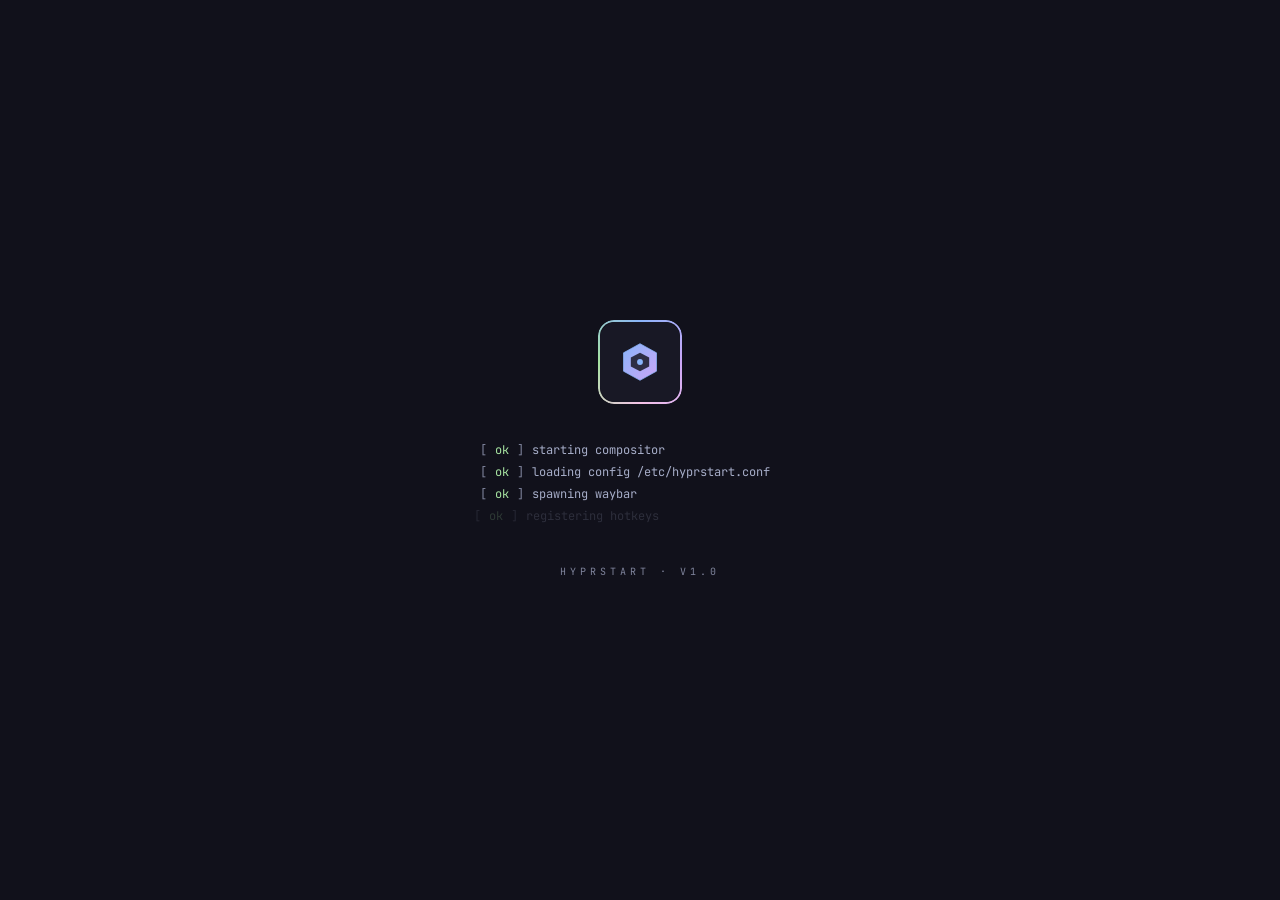
==== commit 01b834c7: "feat(audio,tools): ASR arena summaries, maya-tools package, SPA rebuild maya-audio arena module + pa" ====
--- a/apps/maya-gateway/src/maya_gateway/static/index.html
+++ b/apps/maya-gateway/src/maya_gateway/static/index.html
@@ -6,21 +6,29 @@
     <meta name="viewport" content="width=device-width, initial-scale=1.0" />
     <meta name="theme-color" content="#1e1e2e" />
     <title>hyprstart</title>
+    <script type="module" crossorigin src="./assets/index-PPx1In8X.js"></script>
+    <link rel="modulepreload" crossorigin href="./assets/createLucideIcon-BkE7qnuN.js">
+    <link rel="modulepreload" crossorigin href="./assets/clsx-Dt5TBCCM.js">
+    <link rel="modulepreload" crossorigin href="./assets/image-BkZ1IErZ.js">
+    <link rel="modulepreload" crossorigin href="./assets/gamepad-2-BOlGY-1d.js">
+    <link rel="modulepreload" crossorigin href="./assets/store-CZF3RX6H.js">
+    <link rel="modulepreload" crossorigin href="./assets/globe-wBlv-TBo.js">
+    <link rel="modulepreload" crossorigin href="./assets/wifi-B4JgbPPD.js">
+    <link rel="modulepreload" crossorigin href="./assets/trash-2-pexFG5-7.js">
+    <link rel="modulepreload" crossorigin href="./assets/x-p-yrl-7L.js">
+    <link rel="modulepreload" crossorigin href="./assets/feeds-r7RcxQAA.js">
+    <link rel="stylesheet" crossorigin href="./assets/index-C437kwAf.css">
+  
     <link rel="stylesheet" href="./static/gateway/audio/dictation-sdk.css" />
+    <link rel="stylesheet" href="./static/gateway/auth/auth-shell.css" />
     <script type="module" src="./static/gateway/audio/dictation-sdk.js"></script>
-    <script defer src="./static/gateway/alpine.min.js"></script>
-    <script type="module" crossorigin src="./assets/index-hvyeYynD.js"></script>
-    <link rel="modulepreload" crossorigin href="./assets/createLucideIcon-kUaRng_O.js">
-    <link rel="modulepreload" crossorigin href="./assets/clsx-CjueKrWZ.js">
-    <link rel="modulepreload" crossorigin href="./assets/image-LziJvNg3.js">
-    <link rel="modulepreload" crossorigin href="./assets/gamepad-2-NJ3Vgbr5.js">
-    <link rel="modulepreload" crossorigin href="./assets/store-CBrPpXuA.js">
-    <link rel="modulepreload" crossorigin href="./assets/globe-CtYngaxA.js">
-    <link rel="modulepreload" crossorigin href="./assets/wifi-B6YyoOJv.js">
-    <link rel="modulepreload" crossorigin href="./assets/trash-2-Bm6NXSUr.js">
-    <link rel="modulepreload" crossorigin href="./assets/x-37QX2mmS.js">
-    <link rel="modulepreload" crossorigin href="./assets/feeds-BGKNlIKa.js">
-    <link rel="stylesheet" crossorigin href="./assets/index-BJ6s3Yzp.css">
+    <script type="module" src="./static/gateway/auth/auth-session.js"></script>
+    <script type="module" src="./static/gateway/auth/auth-gate.js"></script>
+    <script type="module" src="./static/gateway/auth/auth-lock.js"></script>
+    <script type="module" src="./static/gateway/auth/auth-waybar-chip.js"></script>
+    <script type="module" src="./static/gateway/auth/auth-greeting.js"></script>
+    <script type="module" src="./static/gateway/auth/auth-bridge.js"></script>
+    <script src="./static/gateway/alpine.min.js" defer></script>
   </head>
   <body>
     <div id="root"></div>
--- a/apps/maya-gateway/src/maya_gateway/static/assets/index-C437kwAf.css
+++ b/apps/maya-gateway/src/maya_gateway/static/assets/index-C437kwAf.css
@@ -0,0 +1 @@
+@import "https://fonts.googleapis.com/css2?family=Inter:wght@300;400;500;600;700&family=JetBrains+Mono:wght@400;500;600;700&display=swap";*,:before,:after,::backdrop{--tw-border-spacing-x:0;--tw-border-spacing-y:0;--tw-translate-x:0;--tw-translate-y:0;--tw-rotate:0;--tw-skew-x:0;--tw-skew-y:0;--tw-scale-x:1;--tw-scale-y:1;--tw-pan-x: ;--tw-pan-y: ;--tw-pinch-zoom: ;--tw-scroll-snap-strictness:proximity;--tw-gradient-from-position: ;--tw-gradient-via-position: ;--tw-gradient-to-position: ;--tw-ordinal: ;--tw-slashed-zero: ;--tw-numeric-figure: ;--tw-numeric-spacing: ;--tw-numeric-fraction: ;--tw-ring-inset: ;--tw-ring-offset-width:0px;--tw-ring-offset-color:#fff;--tw-ring-color:#3b82f680;--tw-ring-offset-shadow:0 0 #0000;--tw-ring-shadow:0 0 #0000;--tw-shadow:0 0 #0000;--tw-shadow-colored:0 0 #0000;--tw-blur: ;--tw-brightness: ;--tw-contrast: ;--tw-grayscale: ;--tw-hue-rotate: ;--tw-invert: ;--tw-saturate: ;--tw-sepia: ;--tw-drop-shadow: ;--tw-backdrop-blur: ;--tw-backdrop-brightness: ;--tw-backdrop-contrast: ;--tw-backdrop-grayscale: ;--tw-backdrop-hue-rotate: ;--tw-backdrop-invert: ;--tw-backdrop-opacity: ;--tw-backdrop-saturate: ;--tw-backdrop-sepia: ;--tw-contain-size: ;--tw-contain-layout: ;--tw-contain-paint: ;--tw-contain-style: }*,:before,:after{box-sizing:border-box;border:0 solid #e5e7eb}:before,:after{--tw-content:""}html,:host{-webkit-text-size-adjust:100%;tab-size:4;font-feature-settings:normal;font-variation-settings:normal;-webkit-tap-highlight-color:transparent;font-family:Inter,ui-sans-serif,system-ui,-apple-system,Segoe UI,Roboto,sans-serif;line-height:1.5}body{line-height:inherit;margin:0}hr{height:0;color:inherit;border-top-width:1px}abbr:where([title]){-webkit-text-decoration:underline dotted;text-decoration:underline dotted}h1,h2,h3,h4,h5,h6{font-size:inherit;font-weight:inherit}a{color:inherit;-webkit-text-decoration:inherit;text-decoration:inherit}b,strong{font-weight:bolder}code,kbd,samp,pre{font-feature-settings:normal;font-variation-settings:normal;font-family:JetBrains Mono,Fira Code,ui-monospace,SFMono-Regular,Menlo,monospace;font-size:1em}small{font-size:80%}sub,sup{vertical-align:baseline;font-size:75%;line-height:0;position:relative}sub{bottom:-.25em}sup{top:-.5em}table{text-indent:0;border-color:inherit;border-collapse:collapse}button,input,optgroup,select,textarea{font-feature-settings:inherit;font-variation-settings:inherit;font-family:inherit;font-size:100%;font-weight:inherit;line-height:inherit;letter-spacing:inherit;color:inherit;margin:0;padding:0}button,select{text-transform:none}button,input:where([type=button]),input:where([type=reset]),input:where([type=submit]){-webkit-appearance:button;background-color:#0000;background-image:none}:-moz-focusring{outline:auto}:-moz-ui-invalid{box-shadow:none}progress{vertical-align:baseline}::-webkit-inner-spin-button{height:auto}::-webkit-outer-spin-button{height:auto}[type=search]{-webkit-appearance:textfield;outline-offset:-2px}::-webkit-search-decoration{-webkit-appearance:none}::-webkit-file-upload-button{-webkit-appearance:button;font:inherit}summary{display:list-item}blockquote,dl,dd,h1,h2,h3,h4,h5,h6,hr,figure,p,pre{margin:0}fieldset{margin:0;padding:0}legend{padding:0}ol,ul,menu{margin:0;padding:0;list-style:none}dialog{padding:0}textarea{resize:vertical}input::-moz-placeholder{opacity:1;color:#9ca3af}textarea::-moz-placeholder{opacity:1;color:#9ca3af}input::placeholder,textarea::placeholder{opacity:1;color:#9ca3af}button,[role=button]{cursor:pointer}:disabled{cursor:default}img,svg,video,canvas,audio,iframe,embed,object{vertical-align:middle;display:block}img,video{max-width:100%;height:auto}[hidden]:where(:not([hidden=until-found])){display:none}.container{width:100%}@media (width>=640px){.container{max-width:640px}}@media (width>=768px){.container{max-width:768px}}@media (width>=1024px){.container{max-width:1024px}}@media (width>=1280px){.container{max-width:1280px}}@media (width>=1536px){.container{max-width:1536px}}.pointer-events-none{pointer-events:none}.pointer-events-auto{pointer-events:auto}.visible{visibility:visible}.fixed{position:fixed}.absolute{position:absolute}.relative{position:relative}.inset-0{inset:0}.-bottom-0\.5{bottom:-.125rem}.-right-0\.5{right:-.125rem}.-top-0\.5{top:-.125rem}.bottom-0{bottom:0}.bottom-3{bottom:.75rem}.left-0{left:0}.left-0\.5{left:.125rem}.left-1\/2{left:50%}.left-2{left:.5rem}.left-3{left:.75rem}.left-\[18px\]{left:18px}.right-0{right:0}.right-1\.5{right:.375rem}.right-2{right:.5rem}.right-3{right:.75rem}.top-0{top:0}.top-0\.5{top:.125rem}.top-1\.5{top:.375rem}.top-1\/2{top:50%}.top-12{top:3rem}.top-2{top:.5rem}.top-3{top:.75rem}.top-9{top:2.25rem}.isolate{isolation:isolate}.z-10{z-index:10}.z-20{z-index:20}.z-\[115\]{z-index:115}.z-\[118\]{z-index:118}.z-\[120\]{z-index:120}.z-\[125\]{z-index:125}.z-\[300\]{z-index:300}.z-\[310\]{z-index:310}.z-\[350\]{z-index:350}.z-\[40\]{z-index:40}.z-\[45\]{z-index:45}.z-\[55\]{z-index:55}.z-\[60\]{z-index:60}.z-\[70\]{z-index:70}.z-\[85\]{z-index:85}.col-span-2{grid-column:span 2/span 2}.m-3{margin:.75rem}.mx-1{margin-left:.25rem;margin-right:.25rem}.mx-auto{margin-left:auto;margin-right:auto}.my-1{margin-top:.25rem;margin-bottom:.25rem}.my-2{margin-top:.5rem;margin-bottom:.5rem}.my-3{margin-top:.75rem;margin-bottom:.75rem}.my-6{margin-top:1.5rem;margin-bottom:1.5rem}.-mt-0\.5{margin-top:-.125rem}.mb-0\.5{margin-bottom:.125rem}.mb-1{margin-bottom:.25rem}.mb-1\.5{margin-bottom:.375rem}.mb-10{margin-bottom:2.5rem}.mb-2{margin-bottom:.5rem}.mb-2\.5{margin-bottom:.625rem}.mb-3{margin-bottom:.75rem}.mb-4{margin-bottom:1rem}.mb-5{margin-bottom:1.25rem}.ml-1{margin-left:.25rem}.ml-auto{margin-left:auto}.mr-1{margin-right:.25rem}.mr-1\.5{margin-right:.375rem}.mr-2{margin-right:.5rem}.mt-0\.5{margin-top:.125rem}.mt-1{margin-top:.25rem}.mt-1\.5{margin-top:.375rem}.mt-10{margin-top:2.5rem}.mt-2{margin-top:.5rem}.mt-3{margin-top:.75rem}.mt-4{margin-top:1rem}.mt-5{margin-top:1.25rem}.block{display:block}.inline-block{display:inline-block}.inline{display:inline}.flex{display:flex}.inline-flex{display:inline-flex}.table{display:table}.grid{display:grid}.contents{display:contents}.hidden{display:none}.aspect-video{aspect-ratio:16/9}.h-1{height:.25rem}.h-1\.5{height:.375rem}.h-10{height:2.5rem}.h-12{height:3rem}.h-14{height:3.5rem}.h-2{height:.5rem}.h-2\.5{height:.625rem}.h-20{height:5rem}.h-24{height:6rem}.h-3{height:.75rem}.h-4{height:1rem}.h-5{height:1.25rem}.h-56{height:14rem}.h-7{height:1.75rem}.h-8{height:2rem}.h-9{height:2.25rem}.h-\[14px\]{height:14px}.h-\[180px\]{height:180px}.h-\[280px\]{height:280px}.h-full{height:100%}.h-px{height:1px}.max-h-\[52vh\]{max-height:52vh}.max-h-\[70vh\]{max-height:70vh}.min-h-0{min-height:0}.min-h-\[120px\]{min-height:120px}.w-0\.5{width:.125rem}.w-1{width:.25rem}.w-1\.5{width:.375rem}.w-10{width:2.5rem}.w-12{width:3rem}.w-14{width:3.5rem}.w-2\.5{width:.625rem}.w-20{width:5rem}.w-24{width:6rem}.w-3{width:.75rem}.w-32{width:8rem}.w-4{width:1rem}.w-44{width:11rem}.w-5{width:1.25rem}.w-52{width:13rem}.w-56{width:14rem}.w-6{width:1.5rem}.w-64{width:16rem}.w-7{width:1.75rem}.w-72{width:18rem}.w-8{width:2rem}.w-80{width:20rem}.w-9{width:2.25rem}.w-\[320px\]{width:320px}.w-\[380px\]{width:380px}.w-\[40\%\]{width:40%}.w-\[640px\]{width:640px}.w-\[68px\]{width:68px}.w-\[70\%\]{width:70%}.w-full{width:100%}.w-px{width:1px}.min-w-0{min-width:0}.min-w-\[12px\]{min-width:12px}.min-w-\[14px\]{min-width:14px}.min-w-\[60px\]{min-width:60px}.max-w-2xl{max-width:42rem}.max-w-\[180px\]{max-width:180px}.max-w-\[200px\]{max-width:200px}.max-w-\[220px\]{max-width:220px}.max-w-\[280px\]{max-width:280px}.max-w-\[7\.5rem\]{max-width:7.5rem}.max-w-\[92vw\]{max-width:92vw}.max-w-md{max-width:28rem}.max-w-sm{max-width:24rem}.max-w-xl{max-width:36rem}.flex-1{flex:1}.shrink-0{flex-shrink:0}.grow{flex-grow:1}.border-collapse{border-collapse:collapse}.origin-top-left{transform-origin:0 0}.-translate-x-1\/2{--tw-translate-x:-50%;transform:translate(var(--tw-translate-x), var(--tw-translate-y)) rotate(var(--tw-rotate)) skewX(var(--tw-skew-x)) skewY(var(--tw-skew-y)) scaleX(var(--tw-scale-x)) scaleY(var(--tw-scale-y))}.-translate-y-1\/2{--tw-translate-y:-50%;transform:translate(var(--tw-translate-x), var(--tw-translate-y)) rotate(var(--tw-rotate)) skewX(var(--tw-skew-x)) skewY(var(--tw-skew-y)) scaleX(var(--tw-scale-x)) scaleY(var(--tw-scale-y))}.transform{transform:translate(var(--tw-translate-x), var(--tw-translate-y)) rotate(var(--tw-rotate)) skewX(var(--tw-skew-x)) skewY(var(--tw-skew-y)) scaleX(var(--tw-scale-x)) scaleY(var(--tw-scale-y))}@keyframes fade-in{0%{opacity:0}to{opacity:1}}.animate-fade-in{animation:.4s forwards fade-in}@keyframes pulse-soft{0%,to{opacity:.6}50%{opacity:1}}.animate-pulse-soft{animation:2.4s ease-in-out infinite pulse-soft}@keyframes scale-in{0%{opacity:0;transform:scale(.94)}to{opacity:1;transform:scale(1)}}.animate-scale-in{animation:.18s cubic-bezier(.05,.9,.1,1.05) forwards scale-in}@keyframes spin{to{transform:rotate(360deg)}}.animate-spin{animation:1s linear infinite spin}@keyframes spin-slow{to{transform:rotate(360deg)}}.animate-spin-slow{animation:22s linear infinite spin-slow}.cursor-default{cursor:default}.cursor-grab{cursor:grab}.cursor-pointer{cursor:pointer}.select-none{-webkit-user-select:none;user-select:none}.resize-none{resize:none}.list-decimal{list-style-type:decimal}.list-disc{list-style-type:disc}.grid-cols-1{grid-template-columns:repeat(1,minmax(0,1fr))}.grid-cols-2{grid-template-columns:repeat(2,minmax(0,1fr))}.grid-cols-3{grid-template-columns:repeat(3,minmax(0,1fr))}.grid-cols-4{grid-template-columns:repeat(4,minmax(0,1fr))}.grid-cols-7{grid-template-columns:repeat(7,minmax(0,1fr))}.grid-cols-\[1fr_280px\]{grid-template-columns:1fr 280px}.grid-cols-\[repeat\(auto-fill\,minmax\(120px\,1fr\)\)\]{grid-template-columns:repeat(auto-fill,minmax(120px,1fr))}.grid-cols-\[repeat\(auto-fill\,minmax\(140px\,1fr\)\)\]{grid-template-columns:repeat(auto-fill,minmax(140px,1fr))}.grid-cols-\[repeat\(auto-fill\,minmax\(160px\,1fr\)\)\]{grid-template-columns:repeat(auto-fill,minmax(160px,1fr))}.grid-cols-\[repeat\(auto-fill\,minmax\(180px\,1fr\)\)\]{grid-template-columns:repeat(auto-fill,minmax(180px,1fr))}.flex-col{flex-direction:column}.flex-wrap{flex-wrap:wrap}.items-start{align-items:flex-start}.items-end{align-items:flex-end}.items-center{align-items:center}.items-stretch{align-items:stretch}.justify-start{justify-content:flex-start}.justify-end{justify-content:flex-end}.justify-center{justify-content:center}.justify-between{justify-content:space-between}.gap-0{gap:0}.gap-0\.5{gap:.125rem}.gap-1{gap:.25rem}.gap-1\.5{gap:.375rem}.gap-2{gap:.5rem}.gap-2\.5{gap:.625rem}.gap-3{gap:.75rem}.gap-4{gap:1rem}.gap-5{gap:1.25rem}.gap-6{gap:1.5rem}.gap-7{gap:1.75rem}.gap-x-6{-moz-column-gap:1.5rem;column-gap:1.5rem}.gap-y-1\.5{row-gap:.375rem}.space-y-1>:not([hidden])~:not([hidden]){--tw-space-y-reverse:0;margin-top:calc(.25rem * calc(1 - var(--tw-space-y-reverse)));margin-bottom:calc(.25rem * var(--tw-space-y-reverse))}.space-y-1\.5>:not([hidden])~:not([hidden]){--tw-space-y-reverse:0;margin-top:calc(.375rem * calc(1 - var(--tw-space-y-reverse)));margin-bottom:calc(.375rem * var(--tw-space-y-reverse))}.space-y-2>:not([hidden])~:not([hidden]){--tw-space-y-reverse:0;margin-top:calc(.5rem * calc(1 - var(--tw-space-y-reverse)));margin-bottom:calc(.5rem * var(--tw-space-y-reverse))}.space-y-3>:not([hidden])~:not([hidden]){--tw-space-y-reverse:0;margin-top:calc(.75rem * calc(1 - var(--tw-space-y-reverse)));margin-bottom:calc(.75rem * var(--tw-space-y-reverse))}.space-y-6>:not([hidden])~:not([hidden]){--tw-space-y-reverse:0;margin-top:calc(1.5rem * calc(1 - var(--tw-space-y-reverse)));margin-bottom:calc(1.5rem * var(--tw-space-y-reverse))}.space-y-8>:not([hidden])~:not([hidden]){--tw-space-y-reverse:0;margin-top:calc(2rem * calc(1 - var(--tw-space-y-reverse)));margin-bottom:calc(2rem * var(--tw-space-y-reverse))}.divide-y>:not([hidden])~:not([hidden]){--tw-divide-y-reverse:0;border-top-width:calc(1px * calc(1 - var(--tw-divide-y-reverse)));border-bottom-width:calc(1px * var(--tw-divide-y-reverse))}.divide-white\/5>:not([hidden])~:not([hidden]){border-color:#ffffff0d}.overflow-auto{overflow:auto}.overflow-hidden{overflow:hidden}.overflow-x-auto{overflow-x:auto}.overflow-y-auto{overflow-y:auto}.truncate{text-overflow:ellipsis;white-space:nowrap;overflow:hidden}.whitespace-nowrap{white-space:nowrap}.whitespace-pre{white-space:pre}.whitespace-pre-wrap{white-space:pre-wrap}.break-all{word-break:break-all}.rounded{border-radius:.25rem}.rounded-2xl{border-radius:16px}.rounded-full{border-radius:9999px}.rounded-lg{border-radius:.5rem}.rounded-md{border-radius:.375rem}.rounded-sm{border-radius:.125rem}.rounded-xl{border-radius:12px}.rounded-b-xl{border-bottom-right-radius:12px;border-bottom-left-radius:12px}.rounded-l-lg{border-top-left-radius:.5rem;border-bottom-left-radius:.5rem}.rounded-r-lg{border-top-right-radius:.5rem;border-bottom-right-radius:.5rem}.border{border-width:1px}.border-0{border-width:0}.border-2{border-width:2px}.border-b{border-bottom-width:1px}.border-l{border-left-width:1px}.border-l-\[3px\]{border-left-width:3px}.border-r{border-right-width:1px}.border-t{border-top-width:1px}.border-accent{--tw-border-opacity:1;border-color:rgb(var(--accent) / var(--tw-border-opacity,1))}.border-accent\/30{border-color:rgb(var(--accent) / .3)}.border-accent\/40{border-color:rgb(var(--accent) / .4)}.border-accent\/50{border-color:rgb(var(--accent) / .5)}.border-accent\/60{border-color:rgb(var(--accent) / .6)}.border-base\/80{border-color:rgb(var(--base) / .8)}.border-line{--tw-border-opacity:1;border-color:rgb(var(--line) / var(--tw-border-opacity,1))}.border-line\/40{border-color:rgb(var(--line) / .4)}.border-transparent{border-color:#0000}.border-white\/10{border-color:#ffffff1a}.border-white\/20{border-color:#fff3}.border-white\/5{border-color:#ffffff0d}.border-yellow-300\/10{border-color:#fde0471a}.border-t-accent{--tw-border-opacity:1;border-top-color:rgb(var(--accent) / var(--tw-border-opacity,1))}.bg-\[\#5865F2\]\/20{background-color:#5865f233}.bg-\[\#a6e3a1\]{--tw-bg-opacity:1;background-color:rgb(166 227 161/var(--tw-bg-opacity,1))}.bg-\[\#f38ba8\]{--tw-bg-opacity:1;background-color:rgb(243 139 168/var(--tw-bg-opacity,1))}.bg-\[\#f9e2af\]{--tw-bg-opacity:1;background-color:rgb(249 226 175/var(--tw-bg-opacity,1))}.bg-accent{--tw-bg-opacity:1;background-color:rgb(var(--accent) / var(--tw-bg-opacity,1))}.bg-accent\/10{background-color:rgb(var(--accent) / .1)}.bg-accent\/15{background-color:rgb(var(--accent) / .15)}.bg-accent\/20{background-color:rgb(var(--accent) / .2)}.bg-accent\/25{background-color:rgb(var(--accent) / .25)}.bg-accent\/30{background-color:rgb(var(--accent) / .3)}.bg-accent\/40{background-color:rgb(var(--accent) / .4)}.bg-base{--tw-bg-opacity:1;background-color:rgb(var(--base) / var(--tw-bg-opacity,1))}.bg-base\/20{background-color:rgb(var(--base) / .2)}.bg-base\/25{background-color:rgb(var(--base) / .25)}.bg-base\/30{background-color:rgb(var(--base) / .3)}.bg-base\/40{background-color:rgb(var(--base) / .4)}.bg-base\/60{background-color:rgb(var(--base) / .6)}.bg-base\/70{background-color:rgb(var(--base) / .7)}.bg-black{--tw-bg-opacity:1;background-color:rgb(0 0 0/var(--tw-bg-opacity,1))}.bg-black\/35{background-color:#00000059}.bg-black\/40{background-color:#0006}.bg-black\/55{background-color:#0000008c}.bg-crust{--tw-bg-opacity:1;background-color:rgb(var(--crust) / var(--tw-bg-opacity,1))}.bg-crust\/40{background-color:rgb(var(--crust) / .4)}.bg-crust\/60{background-color:rgb(var(--crust) / .6)}.bg-crust\/65{background-color:rgb(var(--crust) / .65)}.bg-crust\/80{background-color:rgb(var(--crust) / .8)}.bg-crust\/90{background-color:rgb(var(--crust) / .9)}.bg-mantle{--tw-bg-opacity:1;background-color:rgb(var(--mantle) / var(--tw-bg-opacity,1))}.bg-mantle\/40{background-color:rgb(var(--mantle) / .4)}.bg-mantle\/50{background-color:rgb(var(--mantle) / .5)}.bg-mantle\/60{background-color:rgb(var(--mantle) / .6)}.bg-mantle\/70{background-color:rgb(var(--mantle) / .7)}.bg-mantle\/85{background-color:rgb(var(--mantle) / .85)}.bg-mantle\/90{background-color:rgb(var(--mantle) / .9)}.bg-mantle\/95{background-color:rgb(var(--mantle) / .95)}.bg-red-500\/20{background-color:#ef444433}.bg-surface{--tw-bg-opacity:1;background-color:rgb(var(--surface) / var(--tw-bg-opacity,1))}.bg-surface\/40{background-color:rgb(var(--surface) / .4)}.bg-surface\/60{background-color:rgb(var(--surface) / .6)}.bg-surface\/70{background-color:rgb(var(--surface) / .7)}.bg-surface\/80{background-color:rgb(var(--surface) / .8)}.bg-transparent{background-color:#0000}.bg-white{--tw-bg-opacity:1;background-color:rgb(255 255 255/var(--tw-bg-opacity,1))}.bg-white\/10{background-color:#ffffff1a}.bg-white\/15{background-color:#ffffff26}.bg-white\/40{background-color:#fff6}.bg-white\/5{background-color:#ffffff0d}.bg-yellow-300\/5{background-color:#fde0470d}.bg-cover{background-size:cover}.bg-center{background-position:50%}.object-cover{-o-object-fit:cover;object-fit:cover}.p-0\.5{padding:.125rem}.p-1{padding:.25rem}.p-1\.5{padding:.375rem}.p-2{padding:.5rem}.p-2\.5{padding:.625rem}.p-3{padding:.75rem}.p-4{padding:1rem}.p-5{padding:1.25rem}.p-6{padding:1.5rem}.px-0\.5{padding-left:.125rem;padding-right:.125rem}.px-1{padding-left:.25rem;padding-right:.25rem}.px-1\.5{padding-left:.375rem;padding-right:.375rem}.px-2{padding-left:.5rem;padding-right:.5rem}.px-2\.5{padding-left:.625rem;padding-right:.625rem}.px-3{padding-left:.75rem;padding-right:.75rem}.px-4{padding-left:1rem;padding-right:1rem}.px-5{padding-left:1.25rem;padding-right:1.25rem}.px-6{padding-left:1.5rem;padding-right:1.5rem}.py-0\.5{padding-top:.125rem;padding-bottom:.125rem}.py-1{padding-top:.25rem;padding-bottom:.25rem}.py-1\.5{padding-top:.375rem;padding-bottom:.375rem}.py-10{padding-top:2.5rem;padding-bottom:2.5rem}.py-12{padding-top:3rem;padding-bottom:3rem}.py-2{padding-top:.5rem;padding-bottom:.5rem}.py-2\.5{padding-top:.625rem;padding-bottom:.625rem}.py-3{padding-top:.75rem;padding-bottom:.75rem}.py-4{padding-top:1rem;padding-bottom:1rem}.py-6{padding-top:1.5rem;padding-bottom:1.5rem}.py-8{padding-top:2rem;padding-bottom:2rem}.pb-2{padding-bottom:.5rem}.pb-4{padding-bottom:1rem}.pl-2{padding-left:.5rem}.pl-3{padding-left:.75rem}.pl-5{padding-left:1.25rem}.pl-7{padding-left:1.75rem}.pl-9{padding-left:2.25rem}.pr-1{padding-right:.25rem}.pr-1\.5{padding-right:.375rem}.pr-2{padding-right:.5rem}.pr-3{padding-right:.75rem}.pt-0\.5{padding-top:.125rem}.pt-3{padding-top:.75rem}.pt-4{padding-top:1rem}.pt-\[14vh\]{padding-top:14vh}.text-left{text-align:left}.text-center{text-align:center}.text-right{text-align:right}.align-middle{vertical-align:middle}.font-mono{font-family:JetBrains Mono,Fira Code,ui-monospace,SFMono-Regular,Menlo,monospace}.font-sans{font-family:Inter,ui-sans-serif,system-ui,-apple-system,Segoe UI,Roboto,sans-serif}.text-2xl{font-size:1.5rem;line-height:2rem}.text-4xl{font-size:2.25rem;line-height:2.5rem}.text-5xl{font-size:3rem;line-height:1}.text-7xl{font-size:4.5rem;line-height:1}.text-\[0\.8125rem\]{font-size:.8125rem}.text-\[100px\]{font-size:100px}.text-\[10px\]{font-size:10px}.text-\[11px\]{font-size:11px}.text-\[12px\]{font-size:12px}.text-\[13px\]{font-size:13px}.text-\[14px\]{font-size:14px}.text-\[2\.75rem\]{font-size:2.75rem}.text-\[6px\]{font-size:6px}.text-\[9px\]{font-size:9px}.text-base{font-size:1rem;line-height:1.5rem}.text-lg{font-size:1.125rem;line-height:1.75rem}.text-sm{font-size:.875rem;line-height:1.25rem}.text-xl{font-size:1.25rem;line-height:1.75rem}.text-xs{font-size:.75rem;line-height:1rem}.font-bold{font-weight:700}.font-extralight{font-weight:200}.font-light{font-weight:300}.font-medium{font-weight:500}.font-semibold{font-weight:600}.uppercase{text-transform:uppercase}.capitalize{text-transform:capitalize}.italic{font-style:italic}.tabular-nums{--tw-numeric-spacing:tabular-nums;font-variant-numeric:var(--tw-ordinal) var(--tw-slashed-zero) var(--tw-numeric-figure) var(--tw-numeric-spacing) var(--tw-numeric-fraction)}.leading-6{line-height:1.5rem}.leading-\[7px\]{line-height:7px}.leading-none{line-height:1}.leading-relaxed{line-height:1.625}.leading-snug{line-height:1.375}.leading-tight{line-height:1.25}.tracking-\[0\.25em\]{letter-spacing:.25em}.tracking-\[0\.28em\]{letter-spacing:.28em}.tracking-\[0\.2em\]{letter-spacing:.2em}.tracking-\[0\.3em\]{letter-spacing:.3em}.tracking-\[0\.4em\]{letter-spacing:.4em}.tracking-tight{letter-spacing:-.025em}.tracking-wide{letter-spacing:.025em}.tracking-wider{letter-spacing:.05em}.tracking-widest{letter-spacing:.1em}.text-accent{--tw-text-opacity:1;color:rgb(var(--accent) / var(--tw-text-opacity,1))}.text-accent\/60{color:rgb(var(--accent) / .6)}.text-accent\/80{color:rgb(var(--accent) / .8)}.text-accent2{--tw-text-opacity:1;color:rgb(var(--accent2) / var(--tw-text-opacity,1))}.text-accent2\/80{color:rgb(var(--accent2) / .8)}.text-accent3{--tw-text-opacity:1;color:rgb(var(--accent3) / var(--tw-text-opacity,1))}.text-accent4{--tw-text-opacity:1;color:rgb(var(--accent4) / var(--tw-text-opacity,1))}.text-base{--tw-text-opacity:1;color:rgb(var(--base) / var(--tw-text-opacity,1))}.text-black{--tw-text-opacity:1;color:rgb(0 0 0/var(--tw-text-opacity,1))}.text-black\/70{color:#000000b3}.text-crust{--tw-text-opacity:1;color:rgb(var(--crust) / var(--tw-text-opacity,1))}.text-cyan-200{--tw-text-opacity:1;color:rgb(165 243 252/var(--tw-text-opacity,1))}.text-ink{--tw-text-opacity:1;color:rgb(var(--text) / var(--tw-text-opacity,1))}.text-mantle{--tw-text-opacity:1;color:rgb(var(--mantle) / var(--tw-text-opacity,1))}.text-muted{--tw-text-opacity:1;color:rgb(var(--muted) / var(--tw-text-opacity,1))}.text-muted\/60{color:rgb(var(--muted) / .6)}.text-muted\/70{color:rgb(var(--muted) / .7)}.text-muted\/80{color:rgb(var(--muted) / .8)}.text-muted\/90{color:rgb(var(--muted) / .9)}.text-red-300{--tw-text-opacity:1;color:rgb(252 165 165/var(--tw-text-opacity,1))}.text-red-400{--tw-text-opacity:1;color:rgb(248 113 113/var(--tw-text-opacity,1))}.text-sky-300{--tw-text-opacity:1;color:rgb(125 211 252/var(--tw-text-opacity,1))}.text-slate-300{--tw-text-opacity:1;color:rgb(203 213 225/var(--tw-text-opacity,1))}.text-subtext{--tw-text-opacity:1;color:rgb(var(--subtext) / var(--tw-text-opacity,1))}.text-subtext\/95{color:rgb(var(--subtext) / .95)}.text-text{--tw-text-opacity:1;color:rgb(var(--text) / var(--tw-text-opacity,1))}.text-text\/90{color:rgb(var(--text) / .9)}.text-text\/95{color:rgb(var(--text) / .95)}.text-yellow-300{--tw-text-opacity:1;color:rgb(253 224 71/var(--tw-text-opacity,1))}.text-yellow-300\/90{color:#fde047e6}.underline{text-decoration-line:underline}.decoration-accent\/40{-webkit-text-decoration-color:rgb(var(--accent) / .4);text-decoration-color:rgb(var(--accent) / .4)}.underline-offset-2{text-underline-offset:2px}.underline-offset-4{text-underline-offset:4px}.accent-\[rgb\(var\(--accent\)\)\]{accent-color:rgb(var(--accent))}.accent-accent{accent-color:rgb(var(--accent) / 1)}.opacity-0{opacity:0}.opacity-30{opacity:.3}.opacity-45{opacity:.45}.opacity-60{opacity:.6}.opacity-70{opacity:.7}.shadow{--tw-shadow:0 1px 3px 0 #0000001a, 0 1px 2px -1px #0000001a;--tw-shadow-colored:0 1px 3px 0 var(--tw-shadow-color), 0 1px 2px -1px var(--tw-shadow-color);box-shadow:var(--tw-ring-offset-shadow,0 0 #0000), var(--tw-ring-shadow,0 0 #0000), var(--tw-shadow)}.shadow-2xl{--tw-shadow:0 25px 50px -12px #00000040;--tw-shadow-colored:0 25px 50px -12px var(--tw-shadow-color);box-shadow:var(--tw-ring-offset-shadow,0 0 #0000), var(--tw-ring-shadow,0 0 #0000), var(--tw-shadow)}.shadow-\[0_8px_32px_rgba\(0\,0\,0\,0\.45\)\]{--tw-shadow:0 8px 32px #00000073;--tw-shadow-colored:0 8px 32px var(--tw-shadow-color);box-shadow:var(--tw-ring-offset-shadow,0 0 #0000), var(--tw-ring-shadow,0 0 #0000), var(--tw-shadow)}.shadow-glow{--tw-shadow:0 0 24px rgb(var(--accent) / .45);--tw-shadow-colored:0 0 24px var(--tw-shadow-color);box-shadow:var(--tw-ring-offset-shadow,0 0 #0000), var(--tw-ring-shadow,0 0 #0000), var(--tw-shadow)}.shadow-inner{--tw-shadow:inset 0 2px 4px 0 #0000000d;--tw-shadow-colored:inset 0 2px 4px 0 var(--tw-shadow-color);box-shadow:var(--tw-ring-offset-shadow,0 0 #0000), var(--tw-ring-shadow,0 0 #0000), var(--tw-shadow)}.shadow-xl{--tw-shadow:0 20px 25px -5px #0000001a, 0 8px 10px -6px #0000001a;--tw-shadow-colored:0 20px 25px -5px var(--tw-shadow-color), 0 8px 10px -6px var(--tw-shadow-color);box-shadow:var(--tw-ring-offset-shadow,0 0 #0000), var(--tw-ring-shadow,0 0 #0000), var(--tw-shadow)}.outline-none{outline-offset:2px;outline:2px solid #0000}.ring-1{--tw-ring-offset-shadow:var(--tw-ring-inset) 0 0 0 var(--tw-ring-offset-width) var(--tw-ring-offset-color);--tw-ring-shadow:var(--tw-ring-inset) 0 0 0 calc(1px + var(--tw-ring-offset-width)) var(--tw-ring-color);box-shadow:var(--tw-ring-offset-shadow), var(--tw-ring-shadow), var(--tw-shadow,0 0 #0000)}.ring-2{--tw-ring-offset-shadow:var(--tw-ring-inset) 0 0 0 var(--tw-ring-offset-width) var(--tw-ring-offset-color);--tw-ring-shadow:var(--tw-ring-inset) 0 0 0 calc(2px + var(--tw-ring-offset-width)) var(--tw-ring-color);box-shadow:var(--tw-ring-offset-shadow), var(--tw-ring-shadow), var(--tw-shadow,0 0 #0000)}.ring-inset{--tw-ring-inset:inset}.ring-accent\/40{--tw-ring-color:rgb(var(--accent) / .4)}.ring-accent\/50{--tw-ring-color:rgb(var(--accent) / .5)}.blur{--tw-blur:blur(8px);filter:var(--tw-blur) var(--tw-brightness) var(--tw-contrast) var(--tw-grayscale) var(--tw-hue-rotate) var(--tw-invert) var(--tw-saturate) var(--tw-sepia) var(--tw-drop-shadow)}.drop-shadow-\[0_1px_2px_rgba\(0\,0\,0\,0\.5\)\]{--tw-drop-shadow:drop-shadow(0 1px 2px #00000080);filter:var(--tw-blur) var(--tw-brightness) var(--tw-contrast) var(--tw-grayscale) var(--tw-hue-rotate) var(--tw-invert) var(--tw-saturate) var(--tw-sepia) var(--tw-drop-shadow)}.drop-shadow-\[0_1px_3px_rgba\(0\,0\,0\,0\.8\)\]{--tw-drop-shadow:drop-shadow(0 1px 3px #000c);filter:var(--tw-blur) var(--tw-brightness) var(--tw-contrast) var(--tw-grayscale) var(--tw-hue-rotate) var(--tw-invert) var(--tw-saturate) var(--tw-sepia) var(--tw-drop-shadow)}.drop-shadow-\[0_1px_4px_rgba\(0\,0\,0\,0\.85\)\]{--tw-drop-shadow:drop-shadow(0 1px 4px #000000d9);filter:var(--tw-blur) var(--tw-brightness) var(--tw-contrast) var(--tw-grayscale) var(--tw-hue-rotate) var(--tw-invert) var(--tw-saturate) var(--tw-sepia) var(--tw-drop-shadow)}.drop-shadow-\[0_1px_8px_rgba\(0\,0\,0\,0\.6\)\]{--tw-drop-shadow:drop-shadow(0 1px 8px #0009);filter:var(--tw-blur) var(--tw-brightness) var(--tw-contrast) var(--tw-grayscale) var(--tw-hue-rotate) var(--tw-invert) var(--tw-saturate) var(--tw-sepia) var(--tw-drop-shadow)}.drop-shadow-\[0_2px_12px_rgba\(0\,0\,0\,0\.75\)\]{--tw-drop-shadow:drop-shadow(0 2px 12px #000000bf);filter:var(--tw-blur) var(--tw-brightness) var(--tw-contrast) var(--tw-grayscale) var(--tw-hue-rotate) var(--tw-invert) var(--tw-saturate) var(--tw-sepia) var(--tw-drop-shadow)}.drop-shadow-\[0_2px_14px_rgba\(0\,0\,0\,0\.65\)\]{--tw-drop-shadow:drop-shadow(0 2px 14px #000000a6);filter:var(--tw-blur) var(--tw-brightness) var(--tw-contrast) var(--tw-grayscale) var(--tw-hue-rotate) var(--tw-invert) var(--tw-saturate) var(--tw-sepia) var(--tw-drop-shadow)}.drop-shadow-\[0_2px_24px_rgba\(0\,0\,0\,0\.5\)\]{--tw-drop-shadow:drop-shadow(0 2px 24px #00000080);filter:var(--tw-blur) var(--tw-brightness) var(--tw-contrast) var(--tw-grayscale) var(--tw-hue-rotate) var(--tw-invert) var(--tw-saturate) var(--tw-sepia) var(--tw-drop-shadow)}.drop-shadow-\[0_4px_30px_rgba\(0\,0\,0\,0\.6\)\]{--tw-drop-shadow:drop-shadow(0 4px 30px #0009);filter:var(--tw-blur) var(--tw-brightness) var(--tw-contrast) var(--tw-grayscale) var(--tw-hue-rotate) var(--tw-invert) var(--tw-saturate) var(--tw-sepia) var(--tw-drop-shadow)}.\!filter{filter:var(--tw-blur) var(--tw-brightness) var(--tw-contrast) var(--tw-grayscale) var(--tw-hue-rotate) var(--tw-invert) var(--tw-saturate) var(--tw-sepia) var(--tw-drop-shadow)!important}.filter{filter:var(--tw-blur) var(--tw-brightness) var(--tw-contrast) var(--tw-grayscale) var(--tw-hue-rotate) var(--tw-invert) var(--tw-saturate) var(--tw-sepia) var(--tw-drop-shadow)}.backdrop-blur-md{--tw-backdrop-blur:blur(12px);-webkit-backdrop-filter:var(--tw-backdrop-blur) var(--tw-backdrop-brightness) var(--tw-backdrop-contrast) var(--tw-backdrop-grayscale) var(--tw-backdrop-hue-rotate) var(--tw-backdrop-invert) var(--tw-backdrop-opacity) var(--tw-backdrop-saturate) var(--tw-backdrop-sepia);backdrop-filter:var(--tw-backdrop-blur) var(--tw-backdrop-brightness) var(--tw-backdrop-contrast) var(--tw-backdrop-grayscale) var(--tw-backdrop-hue-rotate) var(--tw-backdrop-invert) var(--tw-backdrop-opacity) var(--tw-backdrop-saturate) var(--tw-backdrop-sepia)}.backdrop-blur-sm{--tw-backdrop-blur:blur(4px);-webkit-backdrop-filter:var(--tw-backdrop-blur) var(--tw-backdrop-brightness) var(--tw-backdrop-contrast) var(--tw-backdrop-grayscale) var(--tw-backdrop-hue-rotate) var(--tw-backdrop-invert) var(--tw-backdrop-opacity) var(--tw-backdrop-saturate) var(--tw-backdrop-sepia);backdrop-filter:var(--tw-backdrop-blur) var(--tw-backdrop-brightness) var(--tw-backdrop-contrast) var(--tw-backdrop-grayscale) var(--tw-backdrop-hue-rotate) var(--tw-backdrop-invert) var(--tw-backdrop-opacity) var(--tw-backdrop-saturate) var(--tw-backdrop-sepia)}.transition{transition-property:color,background-color,border-color,text-decoration-color,fill,stroke,opacity,box-shadow,transform,filter,-webkit-backdrop-filter,backdrop-filter;transition-duration:.15s;transition-timing-function:cubic-bezier(.4,0,.2,1)}.transition-all{transition-property:all;transition-duration:.15s;transition-timing-function:cubic-bezier(.4,0,.2,1)}.transition-colors{transition-property:color,background-color,border-color,text-decoration-color,fill,stroke;transition-duration:.15s;transition-timing-function:cubic-bezier(.4,0,.2,1)}.transition-opacity{transition-property:opacity;transition-duration:.15s;transition-timing-function:cubic-bezier(.4,0,.2,1)}.duration-100{transition-duration:.1s}.duration-700{transition-duration:.7s}:root,[data-theme=mocha]{--base:30 30 46;--mantle:24 24 37;--crust:17 17 27;--surface:49 50 68;--surface2:69 71 90;--overlay:88 91 112;--text:205 214 244;--subtext:166 173 200;--muted:127 132 156;--line:49 50 68;--accent:137 180 250;--accent2:203 166 247;--accent3:245 194 231;--accent4:166 227 161;--red:243 139 168;--yellow:249 226 175;--green:166 227 161}[data-theme=tokyo]{--base:26 27 38;--mantle:22 22 30;--crust:16 16 24;--surface:36 40 59;--surface2:47 53 78;--overlay:86 95 137;--text:192 202 245;--subtext:169 177 214;--muted:86 95 137;--line:36 40 59;--accent:122 162 247;--accent2:187 154 247;--accent3:247 118 142;--accent4:158 206 106;--red:247 118 142;--yellow:224 175 104;--green:158 206 106}[data-theme=rose]{--base:25 23 36;--mantle:31 29 46;--crust:20 18 32;--surface:38 35 58;--surface2:56 51 80;--overlay:110 106 134;--text:224 222 244;--subtext:144 140 170;--muted:110 106 134;--line:38 35 58;--accent:196 167 231;--accent2:235 188 186;--accent3:246 193 119;--accent4:156 207 216;--red:235 111 146;--yellow:246 193 119;--green:156 207 216}[data-theme=gruv]{--base:40 40 40;--mantle:29 32 33;--crust:18 20 21;--surface:60 56 54;--surface2:80 73 69;--overlay:124 111 100;--text:235 219 178;--subtext:213 196 161;--muted:168 153 132;--line:60 56 54;--accent:250 189 47;--accent2:254 128 25;--accent3:184 187 38;--accent4:131 165 152;--red:251 73 52;--yellow:250 189 47;--green:184 187 38}[data-theme=latte]{--base:239 241 245;--mantle:230 233 239;--crust:220 224 232;--surface:204 208 218;--surface2:188 192 204;--overlay:156 160 176;--text:76 79 105;--subtext:92 95 119;--muted:124 127 147;--line:204 208 218;--accent:30 102 245;--accent2:136 57 239;--accent3:234 118 203;--accent4:64 160 43;--red:210 15 57;--yellow:223 142 29;--green:64 160 43}html,body,#root{height:100%;margin:0;padding:0;overflow:hidden}body{background:rgb(var(--crust));color:rgb(var(--text));-webkit-font-smoothing:antialiased;text-rendering:optimizelegibility;font-feature-settings:"ss01", "cv11";font-family:Inter,ui-sans-serif,system-ui,sans-serif}*{box-sizing:border-box}button{font-family:inherit}::-webkit-scrollbar{width:8px;height:8px}::-webkit-scrollbar-track{background:0 0}::-webkit-scrollbar-thumb{background:rgb(var(--surface2) / .6);border-radius:999px}::-webkit-scrollbar-thumb:hover{background:rgb(var(--accent) / .5)}::selection{background:rgb(var(--accent) / .4);color:rgb(var(--text))}.glass{background:rgb(var(--mantle) / .55);-webkit-backdrop-filter:blur(28px)saturate(160%);border:1px solid rgb(var(--text) / .06)}.glass-strong{background:rgb(var(--mantle) / .78);-webkit-backdrop-filter:blur(32px)saturate(180%);border:1px solid rgb(var(--text) / .07)}.surface{background:rgb(var(--surface) / .6);border:1px solid rgb(var(--text) / .05)}@property --hypr-angle{syntax:"<angle>";inherits:false;initial-value:0deg}@keyframes hypr-rotate{to{--hypr-angle:360deg}}.hypr-border{isolation:isolate;position:relative}.hypr-border:before{content:"";z-index:-1;border-radius:inherit;background:conic-gradient(from var(--hypr-angle), rgb(var(--accent)) 0deg, rgb(var(--accent2)) 90deg, rgb(var(--accent3)) 180deg, rgb(var(--accent4)) 270deg, rgb(var(--accent)) 360deg);-webkit-mask-composite:xor;padding:2px;animation:6s linear infinite hypr-rotate;position:absolute;inset:-2px;-webkit-mask-image:linear-gradient(#000 0 0),linear-gradient(#000 0 0);mask-image:linear-gradient(#000 0 0),linear-gradient(#000 0 0);-webkit-mask-position:0 0,0 0;mask-position:0 0,0 0;-webkit-mask-size:auto,auto;mask-size:auto,auto;-webkit-mask-repeat:repeat,repeat;mask-repeat:repeat,repeat;-webkit-mask-clip:content-box,border-box;mask-clip:content-box,border-box;-webkit-mask-origin:content-box,border-box;mask-origin:content-box,border-box;-webkit-mask-composite:xor;mask-composite:exclude;-webkit-mask-source-type:auto,auto;mask-mode:match-source,match-source}.hypr-border-soft:before{content:"";z-index:-1;border-radius:inherit;background:linear-gradient(140deg, rgb(var(--text) / .18), rgb(var(--text) / .04) 50%, rgb(var(--text) / .12));-webkit-mask-composite:xor;padding:1px;position:absolute;inset:-1px;-webkit-mask-image:linear-gradient(#000 0 0),linear-gradient(#000 0 0);mask-image:linear-gradient(#000 0 0),linear-gradient(#000 0 0);-webkit-mask-position:0 0,0 0;mask-position:0 0,0 0;-webkit-mask-size:auto,auto;mask-size:auto,auto;-webkit-mask-repeat:repeat,repeat;mask-repeat:repeat,repeat;-webkit-mask-clip:content-box,border-box;mask-clip:content-box,border-box;-webkit-mask-origin:content-box,border-box;mask-origin:content-box,border-box;-webkit-mask-composite:xor;mask-composite:exclude;-webkit-mask-source-type:auto,auto;mask-mode:match-source,match-source}button:focus-visible,input:focus-visible,textarea:focus-visible,select:focus-visible{outline:2px solid rgb(var(--accent) / .55);outline-offset:1px;border-radius:6px}.no-select{-webkit-user-select:none;user-select:none}.resize-handle{z-index:5;position:absolute}.resize-n{cursor:ns-resize;height:6px;top:-3px;left:12px;right:12px}.resize-s{cursor:ns-resize;height:6px;bottom:-3px;left:12px;right:12px}.resize-w{cursor:ew-resize;width:6px;top:12px;bottom:12px;left:-3px}.resize-e{cursor:ew-resize;width:6px;top:12px;bottom:12px;right:-3px}.resize-nw{cursor:nwse-resize;width:14px;height:14px;top:-4px;left:-4px}.resize-ne{cursor:nesw-resize;width:14px;height:14px;top:-4px;right:-4px}.resize-sw{cursor:nesw-resize;width:14px;height:14px;bottom:-4px;left:-4px}.resize-se{cursor:nwse-resize;width:14px;height:14px;bottom:-4px;right:-4px}@keyframes blink{50%{opacity:0}}@keyframes ws-slide-in-right{0%{opacity:0;transform:translate(40px)scale(.99)}to{opacity:1;transform:translate(0)scale(1)}}@keyframes ws-slide-in-left{0%{opacity:0;transform:translate(-40px)scale(.99)}to{opacity:1;transform:translate(0)scale(1)}}.grid-overlay{background-image:linear-gradient(rgb(var(--text) / .03) 1px, transparent 1px), linear-gradient(90deg, rgb(var(--text) / .03) 1px, transparent 1px);background-size:36px 36px}.tile{background:rgb(var(--surface) / .55);border:1px solid rgb(var(--text) / .05);transition:transform .18s cubic-bezier(.05,.9,.1,1.05),border-color .2s,box-shadow .2s,background .2s}.tile:hover{border-color:rgb(var(--accent) / .45);background:rgb(var(--surface) / .8);transform:translateY(-2px)}.idle-link-tile{background:rgb(var(--mantle) / .92);-webkit-backdrop-filter:blur(26px)saturate(150%);border:1px solid rgb(var(--text) / .14);transition:transform .18s cubic-bezier(.05,.9,.1,1.05),border-color .2s,box-shadow .2s,background .2s;box-shadow:inset 0 1px #ffffff12,0 6px 28px #0000006b}.idle-link-tile:hover{border-color:rgb(var(--accent) / .55);background:rgb(var(--mantle) / .97);transform:translateY(-2px);box-shadow:inset 0 1px #ffffff17,0 10px 36px #0000007a}.chip{background:rgb(var(--surface) / .6);border:1px solid rgb(var(--text) / .05);color:rgb(var(--subtext));border-radius:999px}.chip:hover{background:rgb(var(--surface) / .95);color:rgb(var(--text))}.ws-pill{width:22px;height:22px;color:rgb(var(--muted));background:rgb(var(--surface) / .5);border:1px solid rgb(var(--text) / .05);border-radius:7px;justify-content:center;align-items:center;font-size:11px;font-weight:600;transition:all .18s cubic-bezier(.05,.9,.1,1.05);display:inline-flex}.ws-pill[data-has=true]{color:rgb(var(--text));background:rgb(var(--surface2) / .7)}.ws-pill[data-active=true]{color:rgb(var(--mantle));background:rgb(var(--accent));width:32px}.ws-pill:hover{color:rgb(var(--text))}.window-shadow{box-shadow:0 16px 40px -20px #0009, 0 8px 20px -14px #00000080, 0 0 0 1px rgb(var(--text) / .04)}@keyframes toast-in{0%{opacity:0;transform:translate(20px)}to{opacity:1;transform:translate(0)}}.bezier-wind{transition-timing-function:cubic-bezier(.05,.9,.1,1.05)}input[type=number]::-webkit-inner-spin-button{-webkit-appearance:none;margin:0}input[type=number]::-webkit-outer-spin-button{-webkit-appearance:none;margin:0}input[type=number]{-moz-appearance:textfield}.placeholder\:text-muted::placeholder{--tw-text-opacity:1;color:rgb(var(--muted) / var(--tw-text-opacity,1))}.placeholder\:text-muted\/60::placeholder{color:rgb(var(--muted) / .6)}.placeholder\:text-muted\/70::placeholder{color:rgb(var(--muted) / .7)}.first\:mt-0:first-child{margin-top:0}.last\:border-0:last-child{border-width:0}.hover\:border-white\/20:hover{border-color:#fff3}.hover\:border-white\/30:hover{border-color:#ffffff4d}.hover\:bg-accent\/25:hover{background-color:rgb(var(--accent) / .25)}.hover\:bg-accent\/30:hover{background-color:rgb(var(--accent) / .3)}.hover\:bg-accent\/40:hover{background-color:rgb(var(--accent) / .4)}.hover\:bg-accent2:hover{--tw-bg-opacity:1;background-color:rgb(var(--accent2) / var(--tw-bg-opacity,1))}.hover\:bg-base\/60:hover{background-color:rgb(var(--base) / .6)}.hover\:bg-red-500\/10:hover{background-color:#ef44441a}.hover\:bg-red-500\/15:hover{background-color:#ef444426}.hover\:bg-red-500\/30:hover{background-color:#ef44444d}.hover\:bg-surface:hover{--tw-bg-opacity:1;background-color:rgb(var(--surface) / var(--tw-bg-opacity,1))}.hover\:bg-surface\/40:hover{background-color:rgb(var(--surface) / .4)}.hover\:bg-surface\/60:hover{background-color:rgb(var(--surface) / .6)}.hover\:bg-surface\/70:hover{background-color:rgb(var(--surface) / .7)}.hover\:bg-white\/10:hover{background-color:#ffffff1a}.hover\:bg-white\/15:hover{background-color:#ffffff26}.hover\:bg-white\/20:hover{background-color:#fff3}.hover\:bg-white\/5:hover{background-color:#ffffff0d}.hover\:text-accent:hover{--tw-text-opacity:1;color:rgb(var(--accent) / var(--tw-text-opacity,1))}.hover\:text-red-300:hover{--tw-text-opacity:1;color:rgb(252 165 165/var(--tw-text-opacity,1))}.hover\:text-red-400:hover{--tw-text-opacity:1;color:rgb(248 113 113/var(--tw-text-opacity,1))}.hover\:text-text:hover{--tw-text-opacity:1;color:rgb(var(--text) / var(--tw-text-opacity,1))}.hover\:underline:hover{text-decoration-line:underline}.hover\:opacity-90:hover{opacity:.9}.hover\:brightness-110:hover{--tw-brightness:brightness(1.1);filter:var(--tw-blur) var(--tw-brightness) var(--tw-contrast) var(--tw-grayscale) var(--tw-hue-rotate) var(--tw-invert) var(--tw-saturate) var(--tw-sepia) var(--tw-drop-shadow)}.focus\:border-accent:focus{--tw-border-opacity:1;border-color:rgb(var(--accent) / var(--tw-border-opacity,1))}.focus\:border-accent\/50:focus{border-color:rgb(var(--accent) / .5)}.focus\:bg-surface\/40:focus{background-color:rgb(var(--surface) / .4)}.focus\:bg-white\/10:focus{background-color:#ffffff1a}.focus\:outline-none:focus{outline-offset:2px;outline:2px solid #0000}.focus-visible\:ring-2:focus-visible{--tw-ring-offset-shadow:var(--tw-ring-inset) 0 0 0 var(--tw-ring-offset-width) var(--tw-ring-offset-color);--tw-ring-shadow:var(--tw-ring-inset) 0 0 0 calc(2px + var(--tw-ring-offset-width)) var(--tw-ring-color);box-shadow:var(--tw-ring-offset-shadow), var(--tw-ring-shadow), var(--tw-shadow,0 0 #0000)}.focus-visible\:ring-accent\/40:focus-visible{--tw-ring-color:rgb(var(--accent) / .4)}.active\:scale-95:active{--tw-scale-x:.95;--tw-scale-y:.95;transform:translate(var(--tw-translate-x), var(--tw-translate-y)) rotate(var(--tw-rotate)) skewX(var(--tw-skew-x)) skewY(var(--tw-skew-y)) scaleX(var(--tw-scale-x)) scaleY(var(--tw-scale-y))}.active\:cursor-grabbing:active{cursor:grabbing}.disabled\:opacity-30:disabled{opacity:.3}.disabled\:opacity-50:disabled{opacity:.5}.group:hover .group-hover\:text-accent{--tw-text-opacity:1;color:rgb(var(--accent) / var(--tw-text-opacity,1))}.group:hover .group-hover\:text-text\/90{color:rgb(var(--text) / .9)}.group:hover .group-hover\:underline{text-decoration-line:underline}.group:hover .group-hover\:opacity-100{opacity:1}@media (width>=640px){.sm\:inline{display:inline}.sm\:grid-cols-4{grid-template-columns:repeat(4,minmax(0,1fr))}}@media (width>=768px){.md\:flex{display:flex}.md\:grid-cols-3{grid-template-columns:repeat(3,minmax(0,1fr))}}@media (width>=1024px){.lg\:left-auto{left:auto}.lg\:w-\[min\(1080px\,calc\(100vw-24px\)\)\]{width:min(1080px,100vw - 24px)}}.\[\&\>svg\]\:drop-shadow-\[0_2px_14px_rgba\(0\,0\,0\,0\.4\)\]>svg{--tw-drop-shadow:drop-shadow(0 2px 14px #0006);filter:var(--tw-blur) var(--tw-brightness) var(--tw-contrast) var(--tw-grayscale) var(--tw-hue-rotate) var(--tw-invert) var(--tw-saturate) var(--tw-sepia) var(--tw-drop-shadow)}.\[\&_\.tui-image-editor\]\:absolute .tui-image-editor{position:absolute}.\[\&_\.tui-image-editor\]\:inset-0 .tui-image-editor{inset:0}.\[\&_\.tui-image-editor\]\:min-h-\[320px\] .tui-image-editor{min-height:320px}.cal-root{--bg-surface:rgb(var(--mantle) / .65);--bg-card-hover:rgb(var(--surface) / .55);--bg-input:rgb(var(--crust) / .7);--bg-card:rgb(var(--base) / .98);--border-subtle:rgb(var(--surface) / .6);--border-default:rgb(var(--surface2) / .7);--border-strong:rgb(var(--overlay) / .8);--text-primary:rgb(var(--text));--text-secondary:rgb(var(--subtext));--text-muted:rgb(var(--muted));--accent-blue:rgb(var(--accent));--accent-amber:rgb(var(--yellow));--accent-green:rgb(var(--green));--accent-red:rgb(var(--red));--radius-sm:8px;--radius-lg:14px;--transition-fast:.15s ease}.cal-root .btn{border-radius:var(--radius-sm);cursor:pointer;color:var(--text-secondary);transition:all var(--transition-fast);background:0 0;border:1px solid #0000;align-items:center;gap:6px;padding:8px 14px;font-size:.82rem;font-weight:500;display:inline-flex}.cal-root .btn-primary{background:rgb(var(--accent) / .18);border-color:rgb(var(--accent) / .5);color:var(--accent-blue)}.cal-root .btn-primary:hover{background:rgb(var(--accent) / .3)}.cal-root .btn-outline{border-color:var(--border-default);color:var(--text-secondary)}.cal-root .btn-outline:hover{border-color:var(--border-strong);color:var(--text-primary)}.cal-root .btn-sm{padding:5px 9px;font-size:.75rem}.cal-toolbar{border-bottom:1px solid var(--border-subtle);justify-content:space-between;align-items:center;gap:12px;padding:14px 20px;display:flex}.cal-toolbar-nav{align-items:center;gap:12px;display:flex}.cal-month-title{color:var(--text-primary);text-align:center;min-width:180px;font-size:1.1rem;font-weight:600}.cal-nav-btn{padding:6px 8px}.cal-grid-wrap{flex:1;min-height:0;padding:16px 20px 12px;overflow-y:auto}.cal-weekdays{grid-template-columns:repeat(7,1fr);gap:4px;margin-bottom:8px;display:grid}.cal-weekday{text-align:center;text-transform:uppercase;letter-spacing:.06em;color:var(--text-muted);padding:4px 0;font-size:.72rem;font-weight:600}.cal-weeks{flex-direction:column;gap:4px;display:flex}.cal-week-grid{--cal-day-header:24px;--cal-lane-height:17px;grid-template-columns:repeat(7,1fr);gap:4px;margin-bottom:4px;display:grid}.cal-span{--span-color:var(--accent-blue);--span-bg:rgb(var(--accent) / .16);min-width:0;height:15px;margin-top:calc(var(--cal-day-header) + var(--lane,0) * var(--cal-lane-height));cursor:pointer;background:var(--span-bg);box-shadow:inset 0 2px 0 0 var(--span-color);transition:background var(--transition-fast);z-index:2;pointer-events:auto;border-radius:3px;grid-row:1;align-self:start;align-items:center;padding:0 6px;font-size:.62rem;font-weight:500;line-height:1;display:flex;overflow:hidden}.cal-span:hover{filter:brightness(1.25)}.cal-span-label{text-overflow:ellipsis;white-space:nowrap;color:var(--text-primary);overflow:hidden}.cal-span--google{--span-color:var(--accent-blue);--span-bg:rgb(var(--accent) / .14)}.cal-span--local{--span-color:rgb(var(--accent2));--span-bg:rgb(var(--accent2) / .14)}.cal-span--proposed-pending{--span-color:var(--accent-amber);--span-bg:rgb(var(--yellow) / .14)}.cal-span--proposed-accepted{--span-color:var(--accent-green);--span-bg:rgb(var(--green) / .14)}.cal-span--maya{--span-color:#8b6fe8;--span-bg:#8b6fe824}.cal-span--from-prev{border-top-left-radius:0;border-bottom-left-radius:0}.cal-span--to-next{border-top-right-radius:0;border-bottom-right-radius:0}.cal-day{z-index:1;border:1px solid var(--border-subtle);border-radius:var(--radius-sm);background:var(--bg-surface);cursor:pointer;min-height:96px;transition:border-color var(--transition-fast), background var(--transition-fast);flex-direction:column;grid-row:1;gap:0;padding:6px 8px 8px;display:flex;position:relative}.cal-day:hover{border-color:var(--border-strong);background:var(--bg-card-hover)}.cal-day--muted{opacity:.35;pointer-events:none}.cal-day--today{border-color:var(--accent-blue);background:linear-gradient(180deg, rgb(var(--accent) / .1) 0%, var(--bg-surface) 100%)}.cal-day-num{height:var(--cal-day-header);line-height:var(--cal-day-header);color:var(--text-secondary);flex-shrink:0;font-size:.82rem;font-weight:600}.cal-day--today .cal-day-num{color:var(--accent-blue)}.cal-day-events{margin-top:calc(var(--span-lanes,0) * var(--cal-lane-height) + 4px);flex-direction:column;flex:1;gap:3px;display:flex;overflow:hidden}.cal-event{white-space:nowrap;text-overflow:ellipsis;border-radius:3px;align-items:center;gap:5px;padding:2px 4px;font-size:.68rem;line-height:1.2;display:flex;overflow:hidden}.cal-event-dot{border-radius:50%;flex-shrink:0;width:6px;height:6px}.cal-event--google{background:rgb(var(--accent) / .12);color:var(--accent-blue)}.cal-event--google .cal-event-dot{background:var(--accent-blue)}.cal-event--local{background:rgb(var(--accent2) / .12);color:rgb(var(--accent2))}.cal-event--local .cal-event-dot{background:rgb(var(--accent2))}.cal-event--proposed-pending{background:rgb(var(--yellow) / .12);color:var(--accent-amber)}.cal-event--proposed-pending .cal-event-dot{background:var(--accent-amber)}.cal-event--proposed-accepted{background:rgb(var(--green) / .12);color:var(--accent-green)}.cal-event--proposed-accepted .cal-event-dot{background:var(--accent-green)}.cal-event--maya{color:#8b6fe8;background:#8b6fe81f}.cal-event--maya .cal-event-dot{background:#8b6fe8}.cal-event--more{color:var(--text-muted);padding-left:11px;font-style:italic}.cal-legend{border-top:1px solid var(--border-subtle);color:var(--text-muted);flex-wrap:wrap;gap:14px;padding:10px 20px 14px;font-size:.75rem;display:flex}.cal-legend-item{align-items:center;gap:6px;display:flex}.cal-legend-dot{border-radius:50%;width:8px;height:8px}.cal-legend-dot--google{background:var(--accent-blue)}.cal-legend-dot--local{background:rgb(var(--accent2))}.cal-legend-dot--maya{background:#8b6fe8}.cal-alert{border-radius:var(--radius-sm);flex-wrap:wrap;align-items:center;gap:10px;margin:12px 16px 0;padding:12px 16px;font-size:.85rem;display:flex}.cal-alert-error{background:rgb(var(--red) / .1);border:1px solid var(--accent-red);color:var(--accent-red)}.cal-modal-backdrop{background:rgb(var(--crust) / .6);-webkit-backdrop-filter:blur(4px);backdrop-filter:blur(4px);z-index:20;justify-content:center;align-items:center;padding:20px;display:flex;position:absolute;inset:0}.cal-modal{background:var(--bg-card);border:1px solid var(--border-default);border-radius:var(--radius-lg);width:100%;max-width:480px;overflow:hidden}.cal-modal-header{border-bottom:1px solid var(--border-subtle);justify-content:space-between;align-items:center;padding:16px 20px;display:flex}.cal-modal-header h3{margin:0;font-size:1rem;font-weight:600}.cal-modal-close{color:var(--text-muted);cursor:pointer;background:0 0;border:none;padding:4px}.cal-modal-close:hover{color:var(--text-primary)}.cal-modal-form{gap:14px;padding:20px;display:grid}.cal-field{gap:6px;display:grid}.cal-field span{color:var(--text-secondary);font-size:.78rem;font-weight:500}.cal-field input,.cal-field textarea{border-radius:var(--radius-sm);border:1px solid var(--border-default);background:var(--bg-input);width:100%;color:var(--text-primary);padding:8px 12px;font-family:inherit;font-size:.85rem}.cal-field-row{grid-template-columns:1fr 1fr;gap:12px;display:grid}.cal-modal-actions{justify-content:flex-end;gap:8px;margin-top:4px;display:flex}
